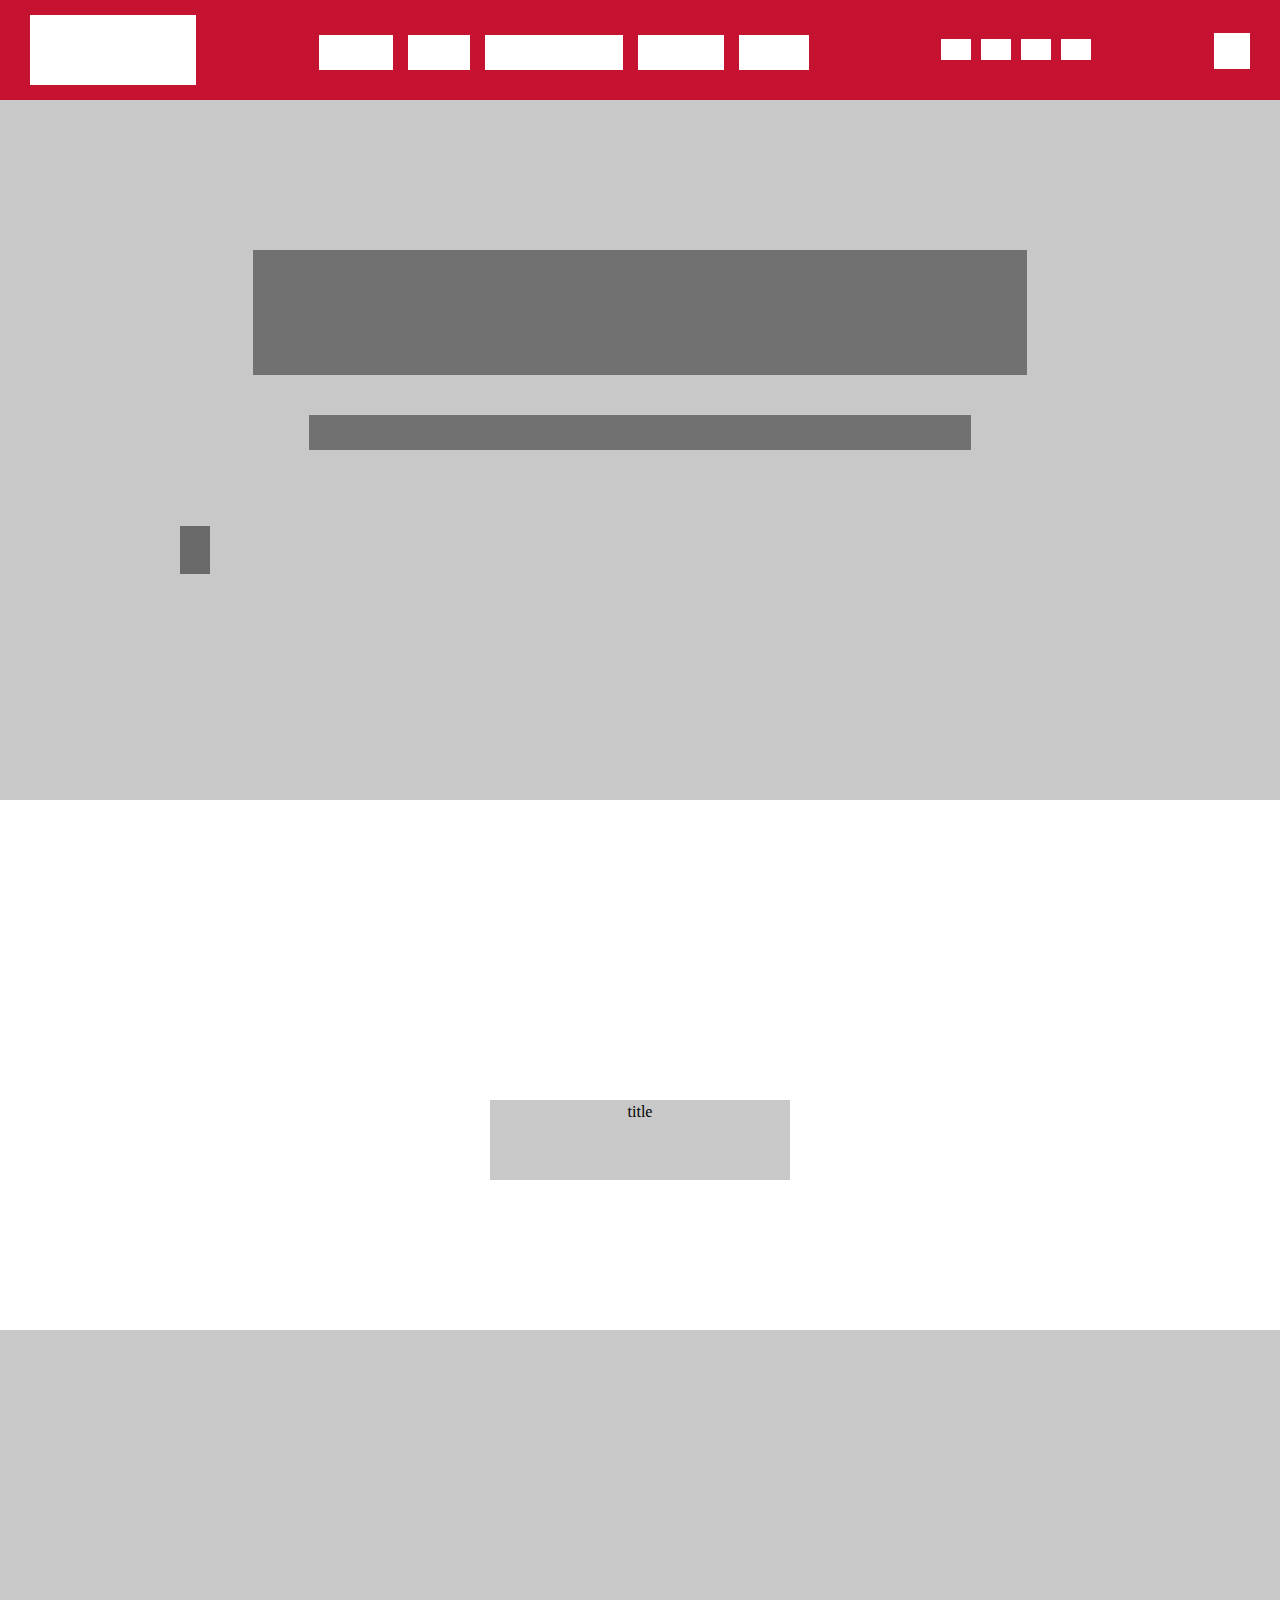
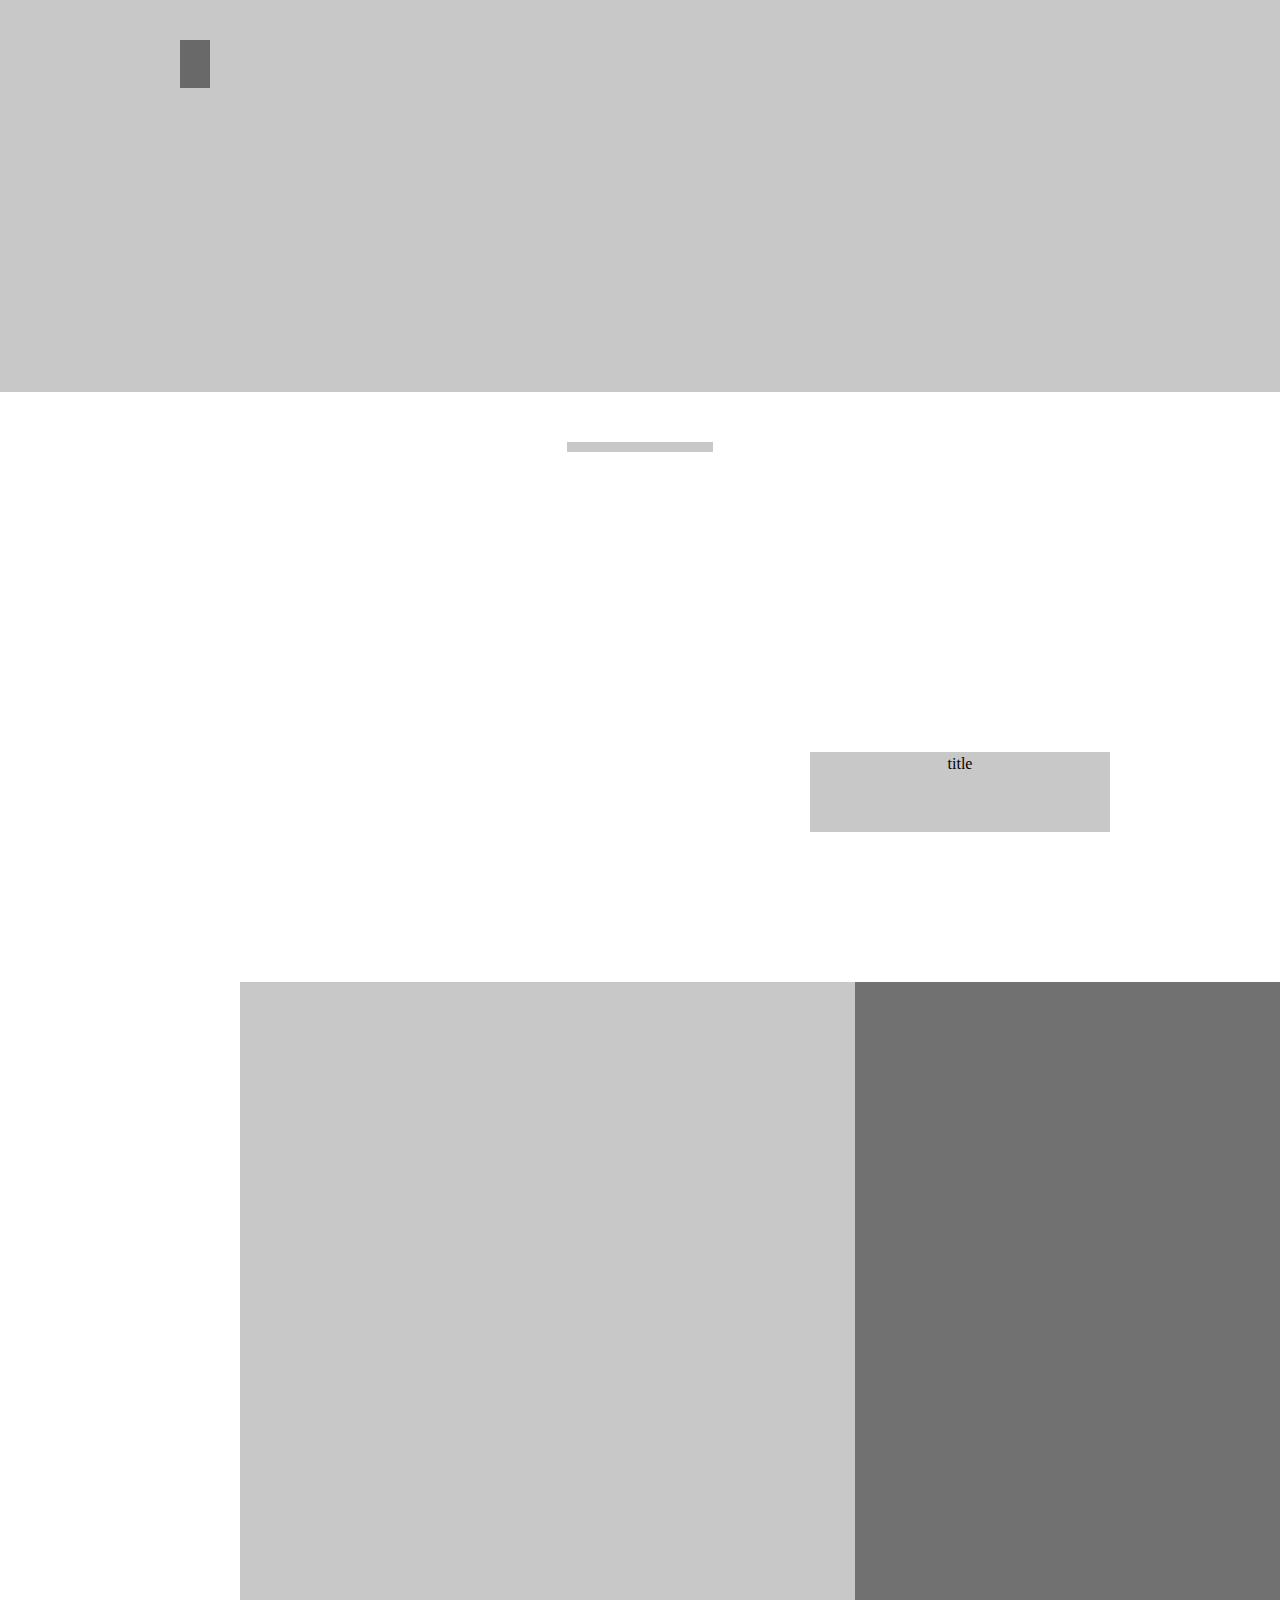
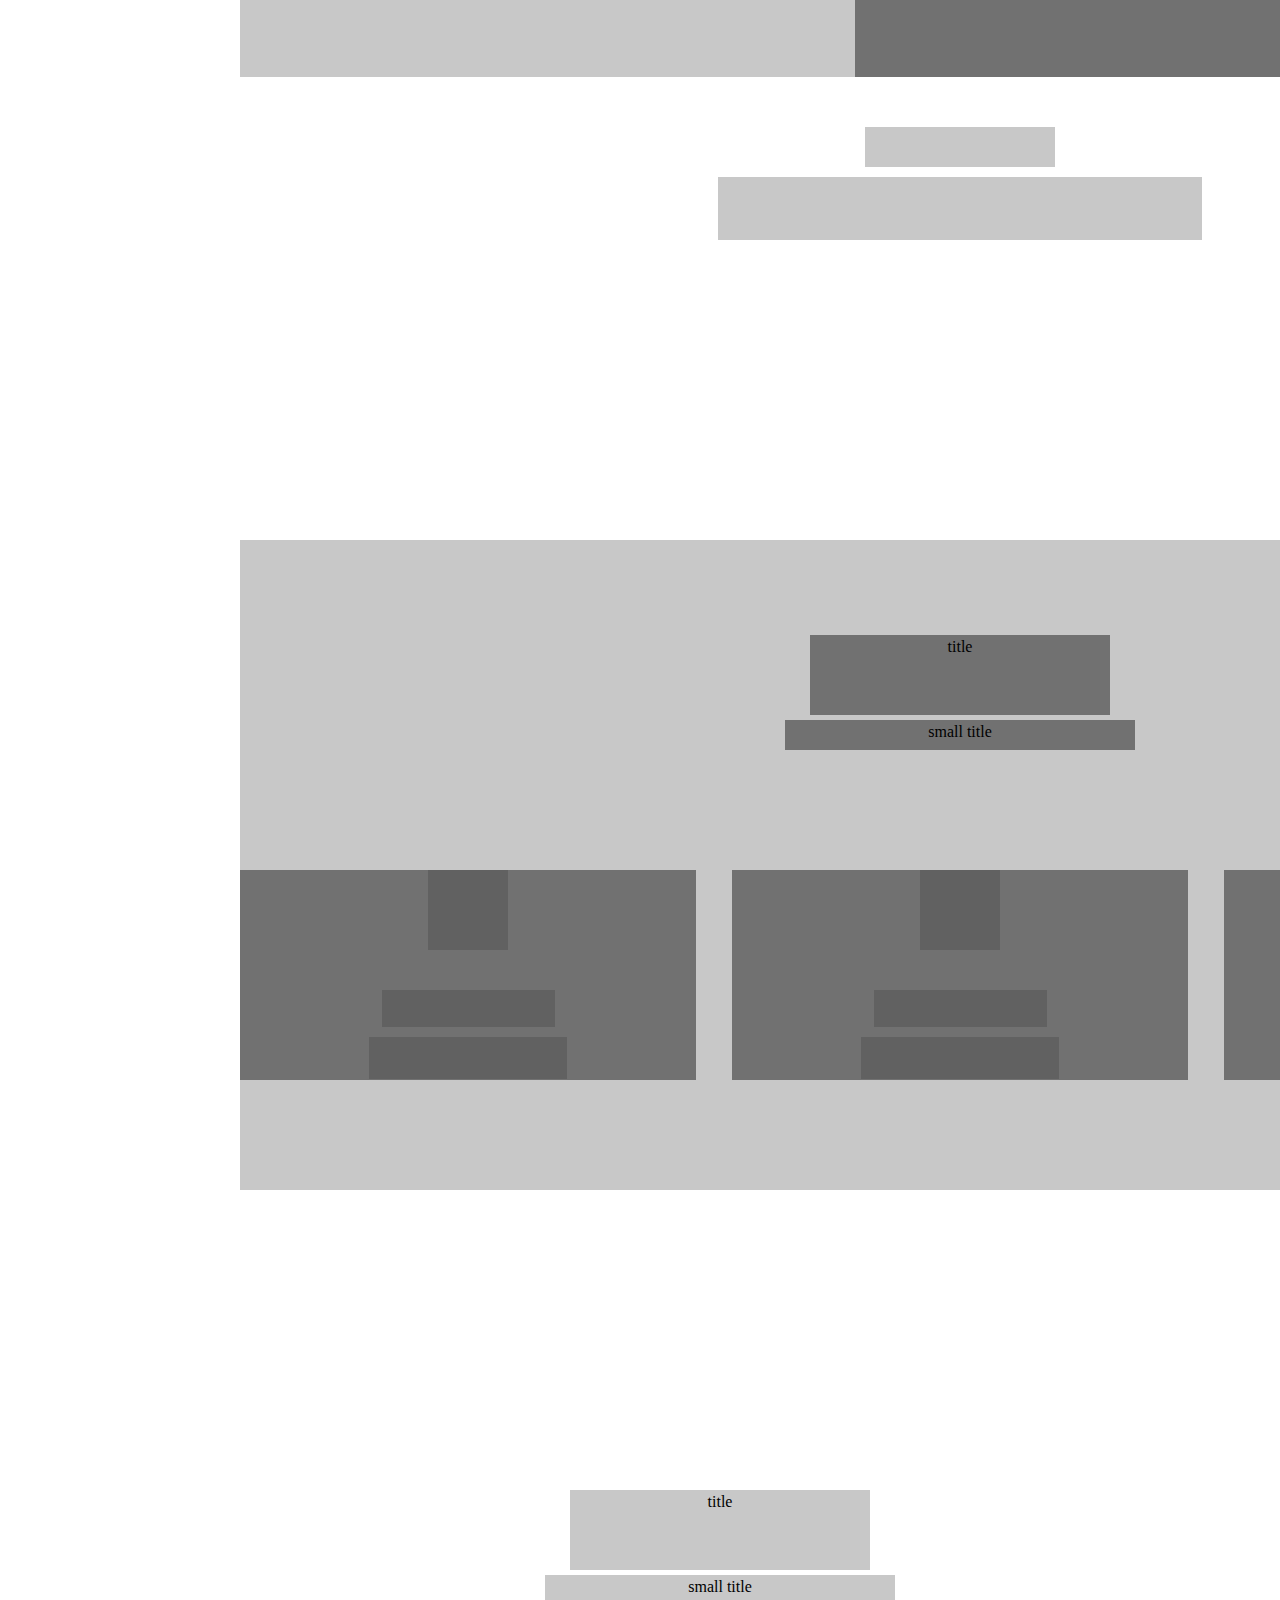
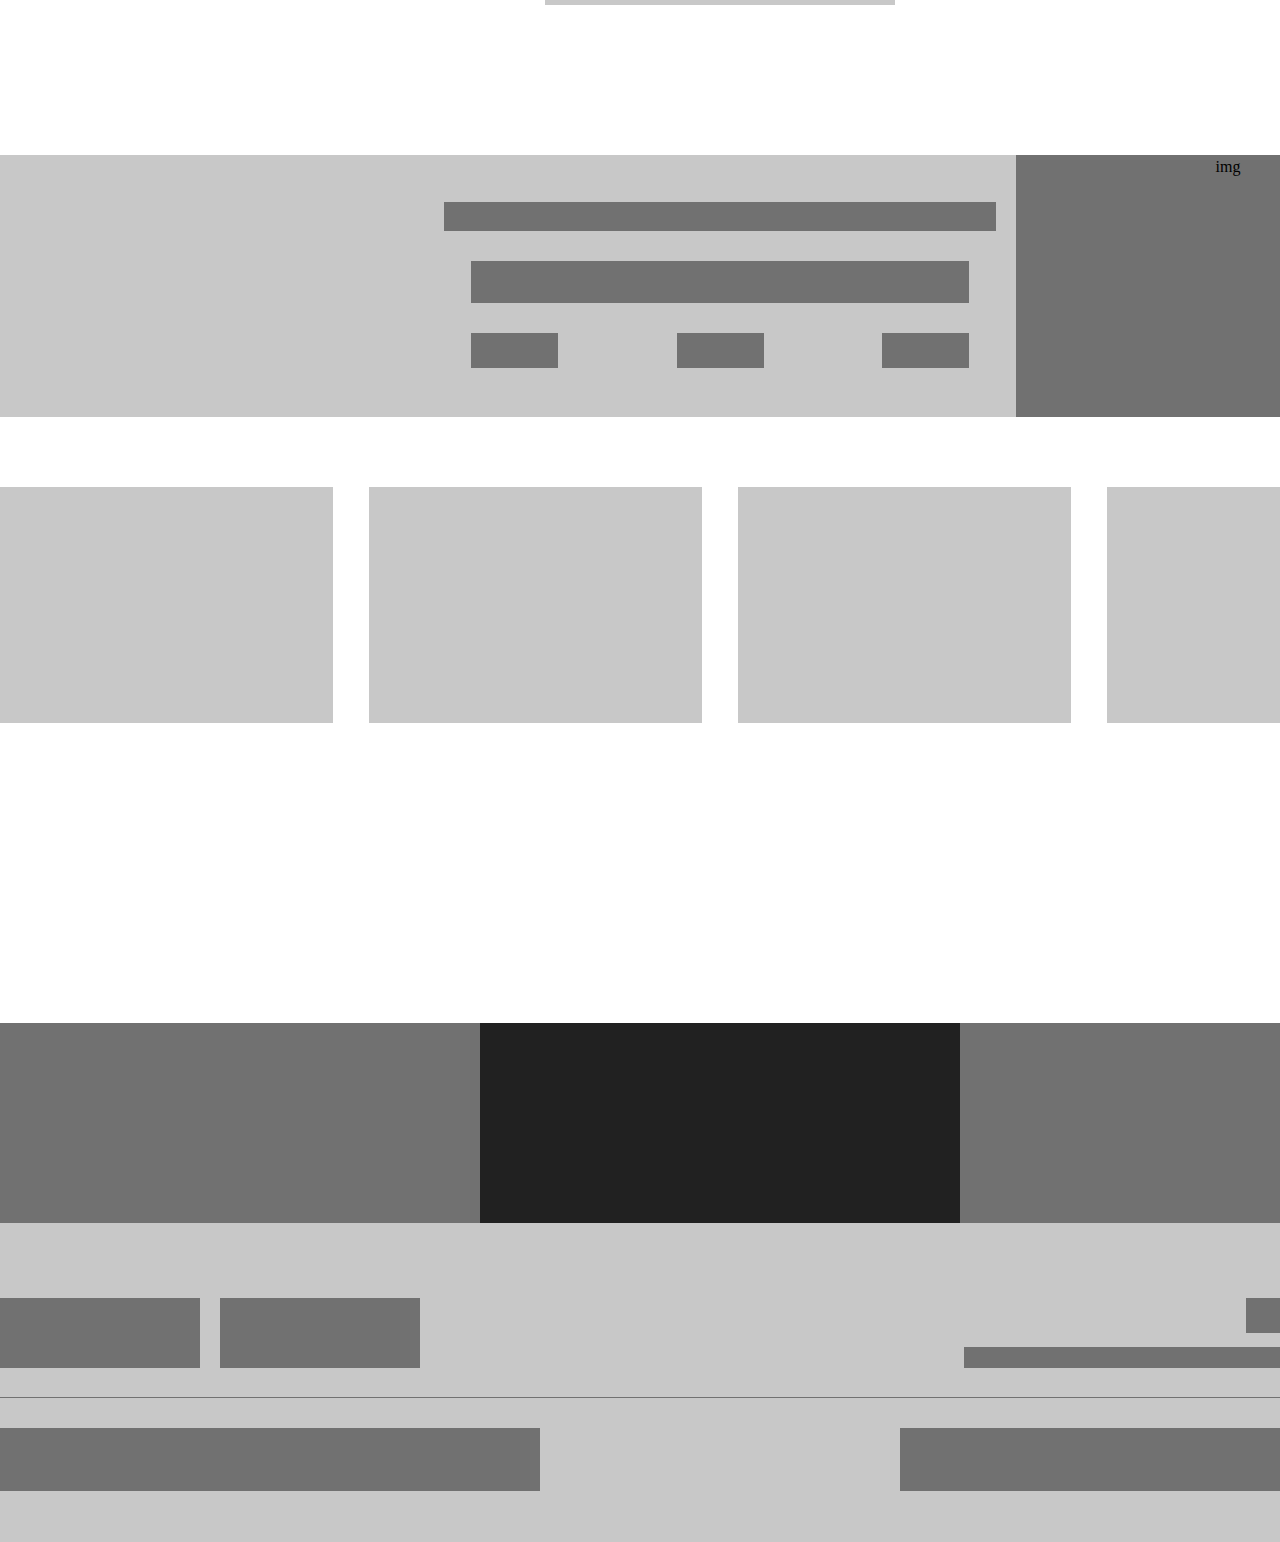
==== index.html @ 3a4cbd06 "initial commit_레이아웃" ====
<!DOCTYPE html>
<html lang="">

<head>
          <meta charset="utf-8">
          <title>Example Title</title>
          <meta name="author" content="Your Name">
          <meta name="description" content="Example description">
          <meta name="viewport" content="width=device-width, initial-scale=1.0">
          <link rel="stylesheet" href="css/reset.css">
          <link rel="stylesheet" href="css/headerfooter.css">
          <link rel="stylesheet" href="css/index.css">
</head>

<body>
          <header>
                    <div class="headerwrap">
                              <div class="btn_nav"></div>

                              <h1></h1>
                              <nav>
                                        <ul>
                                                  <li></li>
                                                  <li></li>
                                                  <li></li>
                                                  <li></li>
                                                  <li></li>
                                        </ul>
                              </nav>
                              <ul class="user">
                                        <li></li>
                                        <li></li>
                                        <li></li>
                                        <li></li>
                              </ul>
                              <div class="lang">
                              </div>


                    </div>
          </header>
          <main>
                    <section class="sec1">
                              <article>
                                        <div class="arrow">
                                                  <div></div>
                                                  <div></div>
                                        </div>
                                        <div class="title"></div>
                                        <div class="stitle"></div>
                              </article>
                    </section>

                    <section class="sec2">
                              <article>
                                        <div class="title">title</div>
                                        <div class="eventimg"></div>
                                        <div class="arrow">
                                                  <div></div>
                                                  <div></div>
                                        </div>
                                        <div class="circlebar"></div>
                              </article>
                    </section>

                    <section class="sec3">
                              <article>
                                        <div class="title">title</div>
                                        <div class="golden">
                                                  <div class="img"></div>
                                                  <div class="text"></div>
                                        </div>
                              </article>
                              <div class="chefnote">
                                        <div></div>
                                        <p></p>
                              </div>
                    </section>

                    <section class="sec4">
                              <article>
                                        <div class="title">title</div>
                                        <div class="stitle">small title</div>
                                        <ul class="membership">
                                                  <li class"">
                                                            <div></div>
                                                            <div></div>
                                                            <div></div>
                                                  </li>
                                                  <li class"">
                                                            <div></div>
                                                            <div></div>
                                                            <div></div>
                                                  </li>
                                                  <li class"">
                                                            <div></div>
                                                            <div></div>
                                                            <div></div>
                                                  </li>
                                        </ul>
                              </article>
                    </section>

                    <section class="sec5">
                              <article>
                                        <div class="title">title</div>
                                        <div class="stitle">small title</div>
                                        <div class="cjone">
                                                  <div class="txt">
                                                            <div></div>
                                                            <div></div>
                                                            <ul class="btn">
                                                                      <li></li>
                                                                      <li></li>
                                                                      <li></li>
                                                            </ul>
                                                  </div>
                                                  <div class="img">img</div>
                                        </div>
                                        <ul class="benefit">
                                                  <li></li>
                                                  <li></li>
                                                  <li></li>
                                                  <li></li>
                                        </ul>
                              </article>
                    </section>
                    <section class="quick">
                              <ul>
                                        <li></li>
                                        <li></li>
                                        <li></li>
                              </ul>
                    </section>
          </main>
          <footer>

                    <section>
                              <article class="footertop">
                                        <div class="logo">
                                                  <div></div>
                                                  <div></div>
                                        </div>
                                        <div>
                                                  <ul class="top">
                                                            <li></li>
                                                            <li></li>
                                                  </ul>
                                                  <ul class="bottom">
                                                            <li></li>
                                                            <li></li>
                                                            <li></li>
                                                            <li></li>
                                                            <li></li>
                                                            <li></li>
                                                  </ul>
                                        </div>
                              </article>
                              <article class="footerbottom">
                                        <p></p>
                                        <p></p>
                              </article>
                    </section>
          </footer>
          <script type="text/javascript" src=""></script>
</body>

</html>
---- css/headerfooter.css ----
header {
          width: 100%;
          height: 100px;
          background-color: #c41230;
          position: fixed;
          top: 0;
          z-index: 9999;
          text-align: center;
          overflow: hidden;
}

.headerwrap {
          width: 1440px;
          display: flex;
          justify-content: space-between;
          position: relative;
          margin: auto;
}

.headerwrap > h1 {
          width: 166px;
          height: 70px;
          margin-top: 15px;
          position: relative;
          background-color: #fff;
}

.headerwrap > nav > ul {
          display: flex;
          position: relative;
}

.headerwrap > nav > ul > li {
          margin-right: 30px;
          height: 35px;
          background-color: #fff;
          margin-top: 35px;
}

.headerwrap > nav > ul > li:nth-child(1) {
          width: 74px;
}

.headerwrap > nav > ul > li:nth-child(2) {
          width: 62px;
}

.headerwrap > nav > ul > li:nth-child(3) {
          width: 138px;
}

.headerwrap > nav > ul > li:nth-child(4) {
          width: 86px;
}

.headerwrap > nav > ul > li:nth-child(5) {
          width: 70px;
          margin-right: 0;
}

.headerwrap > .user {
          display: flex;
          position: relative;
          margin-right: -150px;
}

.headerwrap > .user > li {
          width: 50px;
          height: 21px;
          margin-top: 39px;
          background-color: #fff;
          margin-left: 20px;
}

.headerwrap > .lang {
          width: 36px;
          height: 36px;
          margin-top: 33px;
          position: relative;
          background-color: #fff;
}


.headerwrap > .btn_nav {
          width: 36px;
          height: 36px;
          margin-top: 33px;
          position: relative;
          background-color: #fff;
          display: none;
}



footer {
          width: 100%;
          height: 419px;
          background-color: #c8c8c8;
          position: relative;
          text-align: center;
          box-sizing: border-box;
          padding-top: 175px;
}




footer > section {
          width: 1440px;
          position: relative;
          margin: auto;
}

.footertop {
          position: relative;
          display: flex;
          width: 1440px;
          height: 100px;
          box-sizing: border-box;
          border-bottom: 1px solid #717171;
          justify-content: space-between;

}

.footertop > .logo {
          position: relative;
          display: flex;
}

.footertop > .logo > div {
          width: 200px;
          height: 70px;
          margin-right: 20px;
          background-color: #717171;
}

.footertop > div > .top {
          display: flex;
          justify-content: flex-end;
}

.footertop > div > .top > li {
          width: 87px;
          height: 35px;
          background-color: #717171;
          margin-left: 20px;
}

.footertop > div > .bottom {
          width: 476px;
          height: 21px;
          margin-top: 14px;
          background-color: #717171;
}

.footerbottom {
          position: relative;
          display: flex;
          width: 1440px;
          height: 63px;
          justify-content: space-between;
          margin-top: 30px;
}
.footerbottom>p{
          width: 540px; height: 63px;
          background-color: #717171;
}





.quick{
          width: 1440px;
          height: 200px;
          margin: auto;
}
.quick>ul{
          display: flex;
          position: absolute;
          margin: auto;
          z-index: 888;
}
.quick>ul>li{
          width: 480px;
          height: 200px;
          background-color: #717171;
          
}
.quick>ul>li:nth-child(2){
          background-color: #212121;
}






























@media only screen and (max-width: 1440px) {
   .headerwrap {
          width: 100%;
             padding: 0 30px;
             box-sizing: border-box;
}
          .headerwrap > .user {
          margin-right: 0;
}
.headerwrap > nav > ul > li {
          margin-right: 15px;
}
          .headerwrap > .user > li {
          width: 30px;
          margin-left: 10px;
}
          footer > section {
          width: 100%;

}


@media only screen and (max-width: 950px) {
          .headerwrap > .user {
                    display: none;
          }
          nav{
                    display: none;
          }
          .btn_nav{
                    display: inline-block;
          }
}



@media only screen and (max-width: 400px) {
  
}
---- css/index.css ----
main {
    width: 100%;
    position: relative;
    text-align: center;
    top: 100px;
}

section {
    width: 100%;
    margin: auto;
}

.sec1 {
    width: 100%;
    height: 944px;
    background-color: #c8c8c8;
    position: relative;
    padding-top: 150px;
    box-sizing:border-box;
}

.sec1 > article > .arrow {
    width: 100%;
    padding: 0 10%;
    box-sizing: border-box;
    display: flex;
    position: absolute;
    justify-content: space-between;
    top: 50%;
          transform: translateY(-50%);

}

.sec1 > article > .arrow > div {
    width: 30px;
    height: 48px;
    background-color: dimgrey;

}
.sec1>article>.title{
    margin: auto;
    width: 774px;
    height: 125px;
    background-color: #717171;
    position: relative;
}
.sec1>article>.stitle{
    margin: auto;
    width: 662px;
    height: 35px;
    margin-top: 40px;
    background-color: #717171;
    position: relative;
}
.sec2 {
    margin-top: 300px;
    text-align: center;
    position: relative;

}

.sec2 .title {
    width: 300px;
    height: 80px;
    background-color: #c8c8c8;
    margin: auto;
}

.sec2 .eventimg {
    width: 1440px;
    height: 662px;
    background-color: #c8c8c8;
    margin: auto;
    margin-top: 150px;
}

.sec2 > article > .arrow {
    width: 1920px;
    padding: 0 180px;
    box-sizing: border-box;
    display: flex;
    position: absolute;
    justify-content: space-between;
    top: 540px;

}

.sec2 > article > .arrow > div {
    width: 30px;
    height: 48px;
    background-color: dimgrey;

}

.sec2 .circlebar {
    width: 146px;
    height: 10px;
    background-color: #c8c8c8;
    margin: auto;
    margin-top: 50px;
}
.sec3 {
    margin-top: 300px;
    width: 1920px;
    text-align: center;
    position: relative;
}
.sec3 .title {
    width: 300px;
    height: 80px;
    background-color: #c8c8c8;
    margin: auto;
}

.sec3 .golden {
    display: flex;
    width: 1440px;
    margin: auto;
    margin-top: 150px;
}

.sec3 .golden > .img {
    width: 615px;
    height: 695px;
    background-color: #c8c8c8;
}

.sec3 .golden > .text {
    width: 825px;
    height: 695px;
    background-color: #717171;
}

.sec3 > .chefnote {
    margin: auto;
}

.sec3 > .chefnote > div {
    width: 190px;
    height: 40px;
    background-color: #c8c8c8;
    margin: auto;
    margin-top: 50px;

}

.sec3 > .chefnote > p {
    width: 484px;
    height: 63px;
    background-color: #c8c8c8;
    margin: auto;
    margin-top: 10px;

}

.sec4 {
    margin-top: 300px;
    width: 1920px;
    text-align: center;
    position: relative;
}

.sec4 > article {
    width: 1440px;
    height: 650px;
    background-color: #c8c8c8;
    margin: auto;
    position: relative;
    padding: 95px 0;
    box-sizing: border-box;
    text-align: center;

}

.sec4 > article > .title {
    width: 300px;
    height: 80px;
    background-color: #717171;
    margin: auto;
    position: relative;
}
.sec4 > article>.stitle{
    width: 350px;
    height: 30px;
    margin: auto;
    margin-top: 5px;
    background-color: #717171;
    position: relative;
}

.sec4 > article > .membership {
    width: 1440px;
    margin: auto;
    position: relative;
    display: flex;
    justify-content: space-between;
    margin-top: 120px;
}

.sec4 > article > .membership > li {
    width: 456px;
    height: 210px;
    position: relative;
    background-color: #717171;
    margin: auto;
    text-align: center;    
    margin-left: 36px;
}
.sec4 > article > .membership > li:first-child{
    margin-left: 0;
}

.sec4 > article > .membership >li>div:nth-child(1){
    position: relative;
    width: 80px;
    height: 80px;
    margin: auto;
    background-color: #616161;
}
.sec4 > article > .membership >li>div:nth-child(2){
    margin: auto;
    position: relative;
    width: 173px; height: 37px;
    background-color: #616161;
    margin-top: 40px;
}
.sec4 > article > .membership >li>div:nth-child(3){
    margin: auto;
    width: 198px; height: 42px;
    margin-top: 10px;
    background-color: #616161;
    position: relative;
}
.sec5 {
    margin: auto;
    margin-top: 300px;
    margin-bottom: 300px;
    width: 1440px;
    text-align: center;
    position: relative;
}
.sec5 .title {
    width: 300px;
    height: 80px;
    background-color: #c8c8c8;
    margin: auto;
}
.sec5 > article>.stitle{
    width: 350px;
    height: 30px;
    margin: auto;
    margin-top: 5px;
    background-color: #c8c8c8;
    position: relative;
}
.sec5>article>.cjone{
    position: relative;
    margin: auto;
    display: flex;
    margin-top: 150px;
    width: 1440px;
    height: 262px;
}
.sec5>article>.cjone>.txt{
    width: 1440px;
    height: 262px;
    background-color: #c8c8c8;
    position: relative;
}
.sec5>article>.cjone>.img{
    width: 424px;
    height: 262px;
    position: absolute;
    background-color: #717171;
    right: 0;
}
.sec5>article>.cjone>.txt>div:first-child{
    width: 552px; height: 29px;
    background-color: #717171;
    margin: auto;
    margin-top: 47px;
    position: relative;
}
.sec5>article>.cjone>.txt>div:nth-child(2){
    width: 498px;
    height:42px;
    background-color: #717171;
    margin: auto;
    margin-top: 30px;
    position: relative;
}
.sec5>article>.cjone>.txt>.btn{
    position: relative;
    display: flex;
    justify-content: space-between;
    width: 498px;
    height: 35px;
    margin: auto;
    margin-top: 30px;
}

.sec5>article>.cjone>.txt>.btn>li{
    width: 87px; height: 35px;
    background-color: #717171;
}
.sec5>article>.benefit{
    width: 1440px;
    height: 236px;
    margin: auto;
    position: relative;
   
    margin-top: 70px;
    display: flex;
    justify-content:space-between;
}
.sec5>article>.benefit>li{
    width: 333px;
    height: 236px;
    margin: auto;
    margin-right: 36px;
    position: relative;
     background-color: #c8c8c8;
}
.sec5>article>.benefit>li:last-child{
    margin-right: 0;
}









@media only screen and (max-width: 1440px) {
   .sec1 {
    height: 700px;
}
          .sec1 > article > .arrow {
    width: 1920px;
    padding: 0 180px;
    box-sizing: border-box;
    display: flex;
    position: absolute;
    justify-content: space-between;
    top: 450px;

}

}


@media only screen and (max-width: 780px) {
   .sec1 {
    height: 500px;
}
}



@media only screen and (max-width: 400px) {
  .sec1 {
    height: 337px;
    padding-top: 37px;
}
}
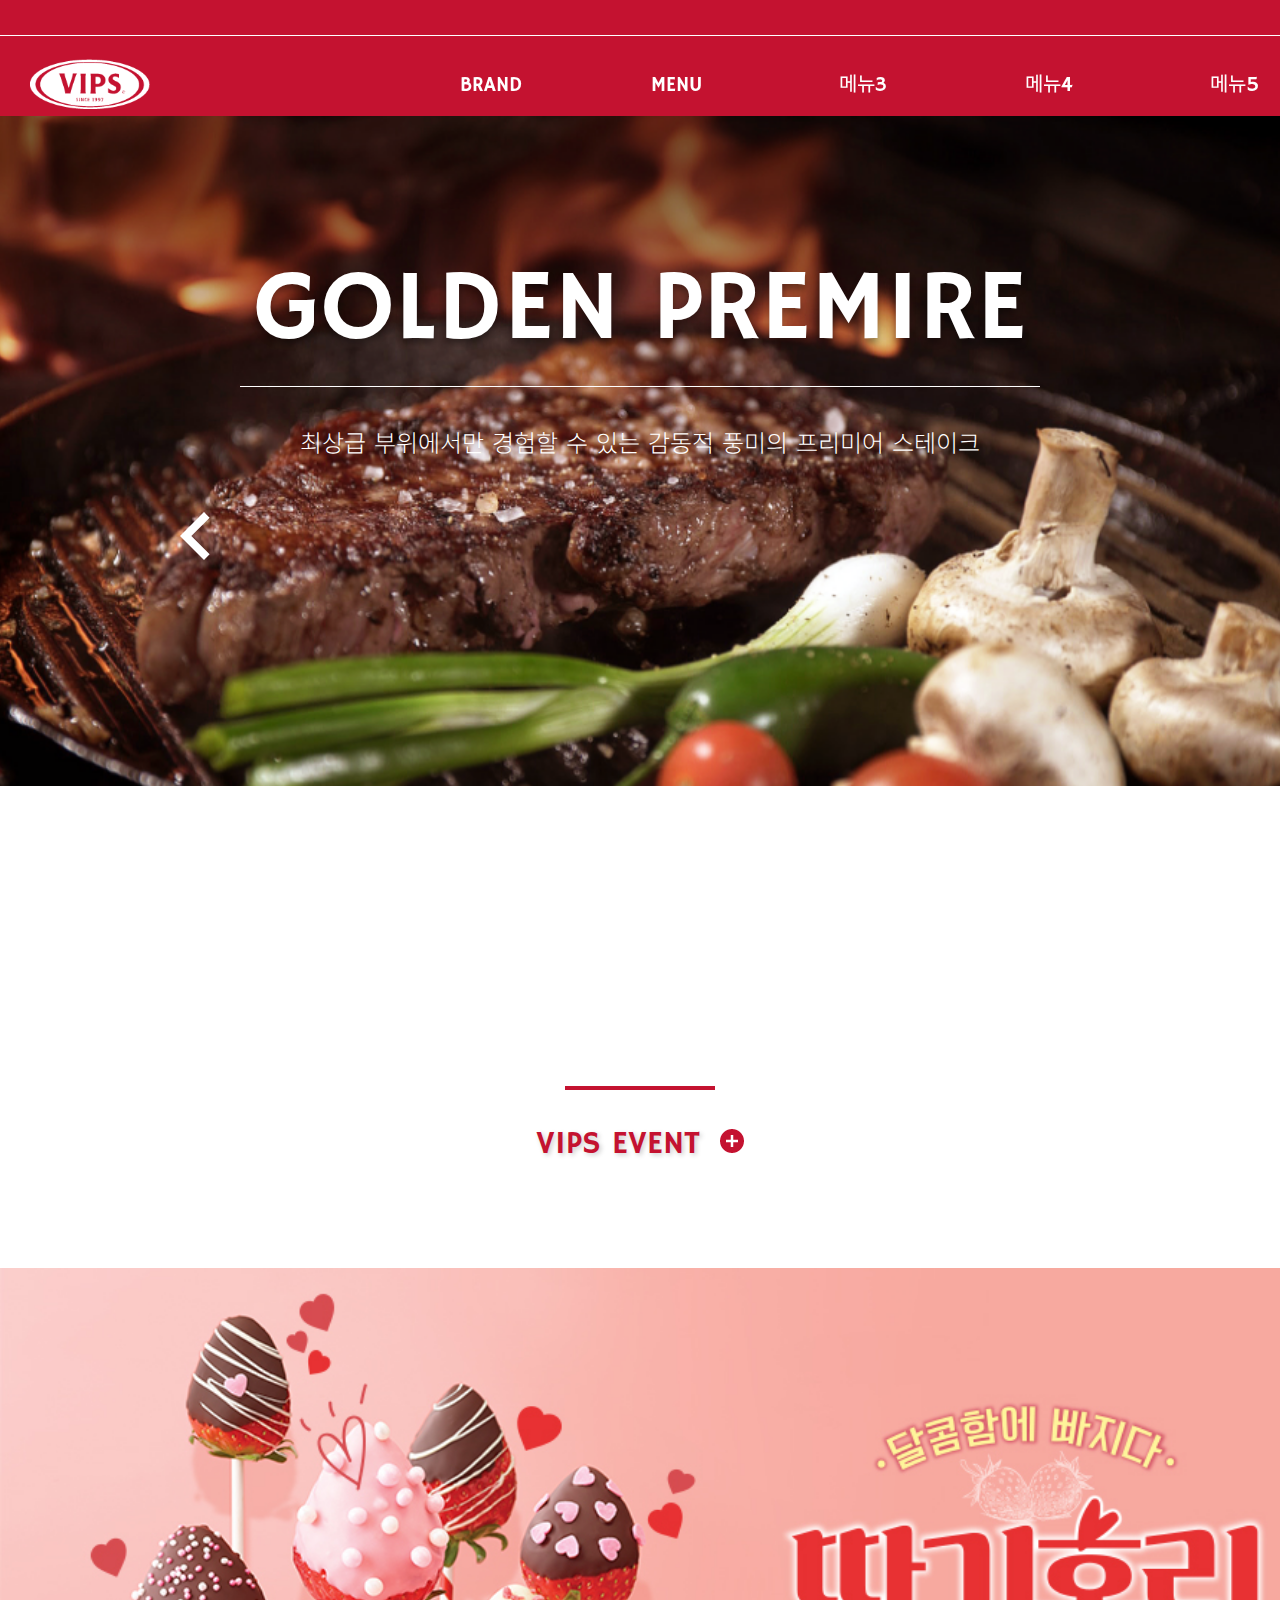
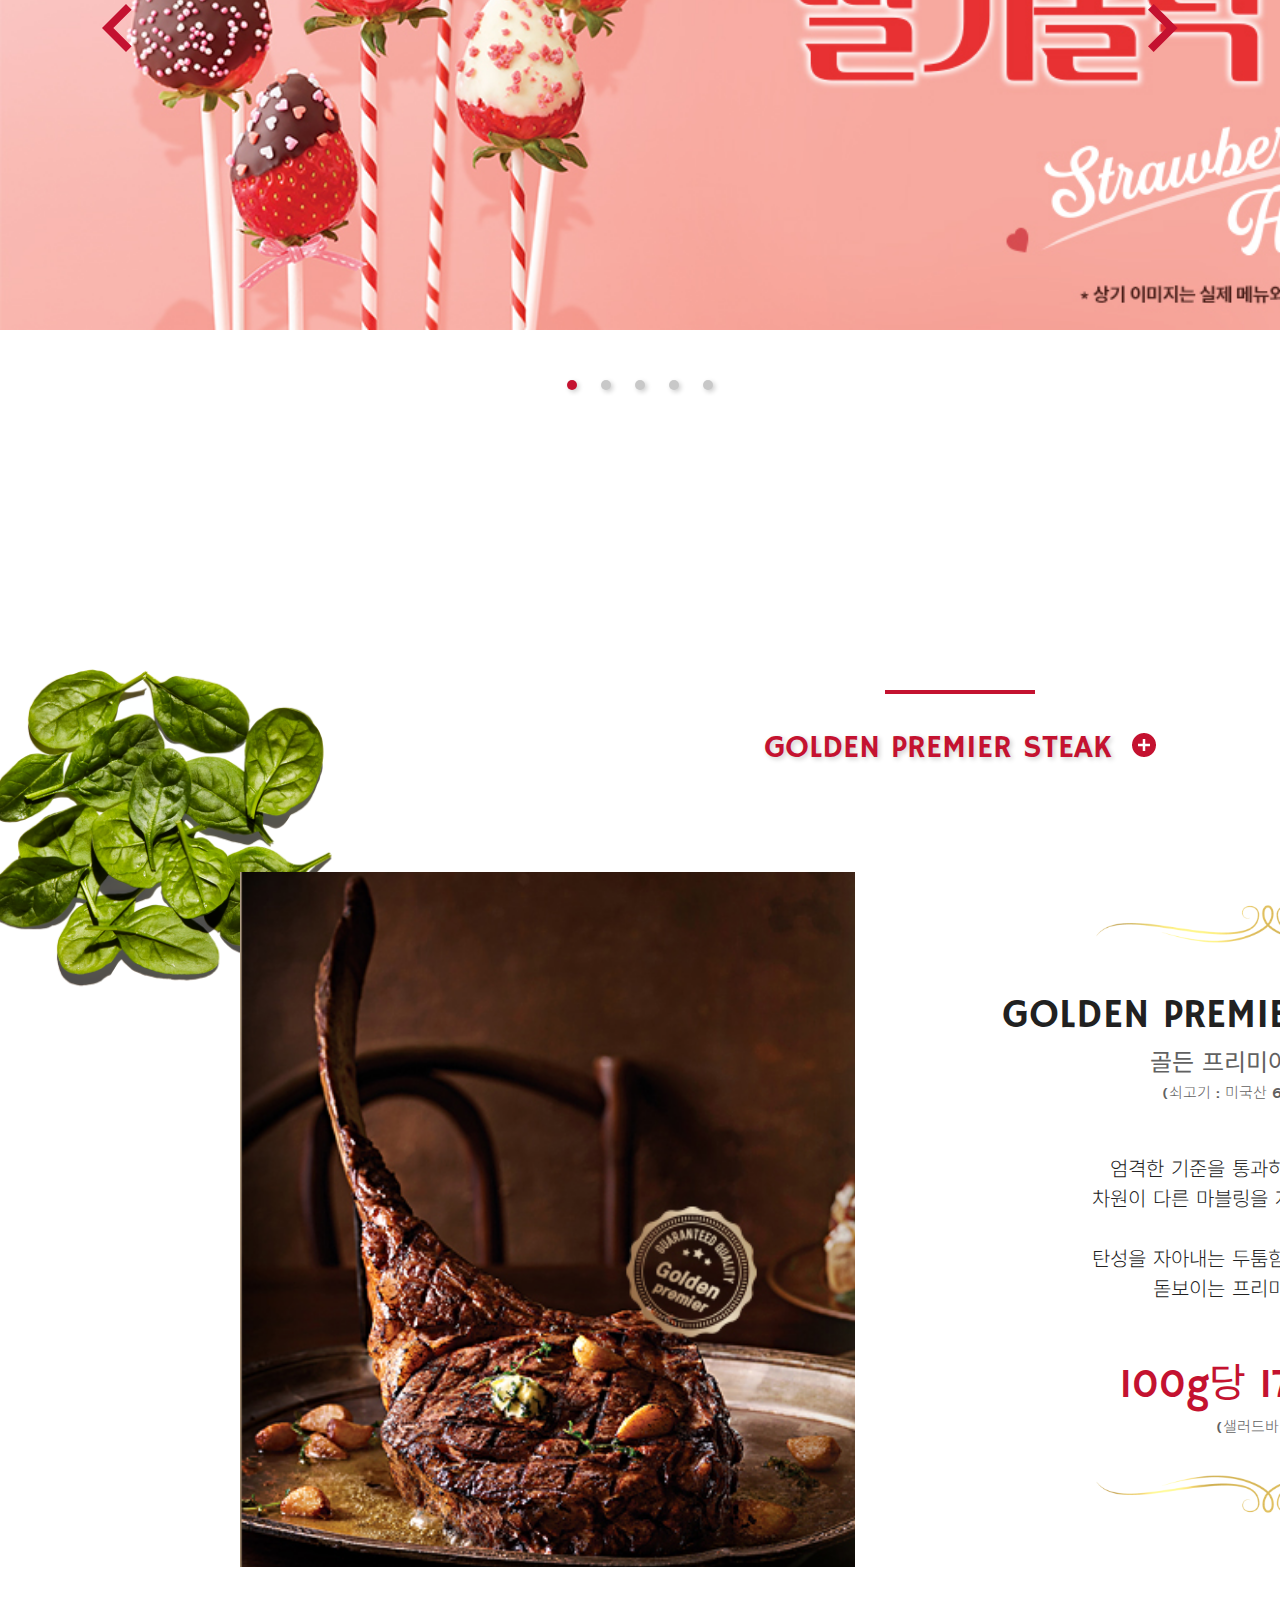
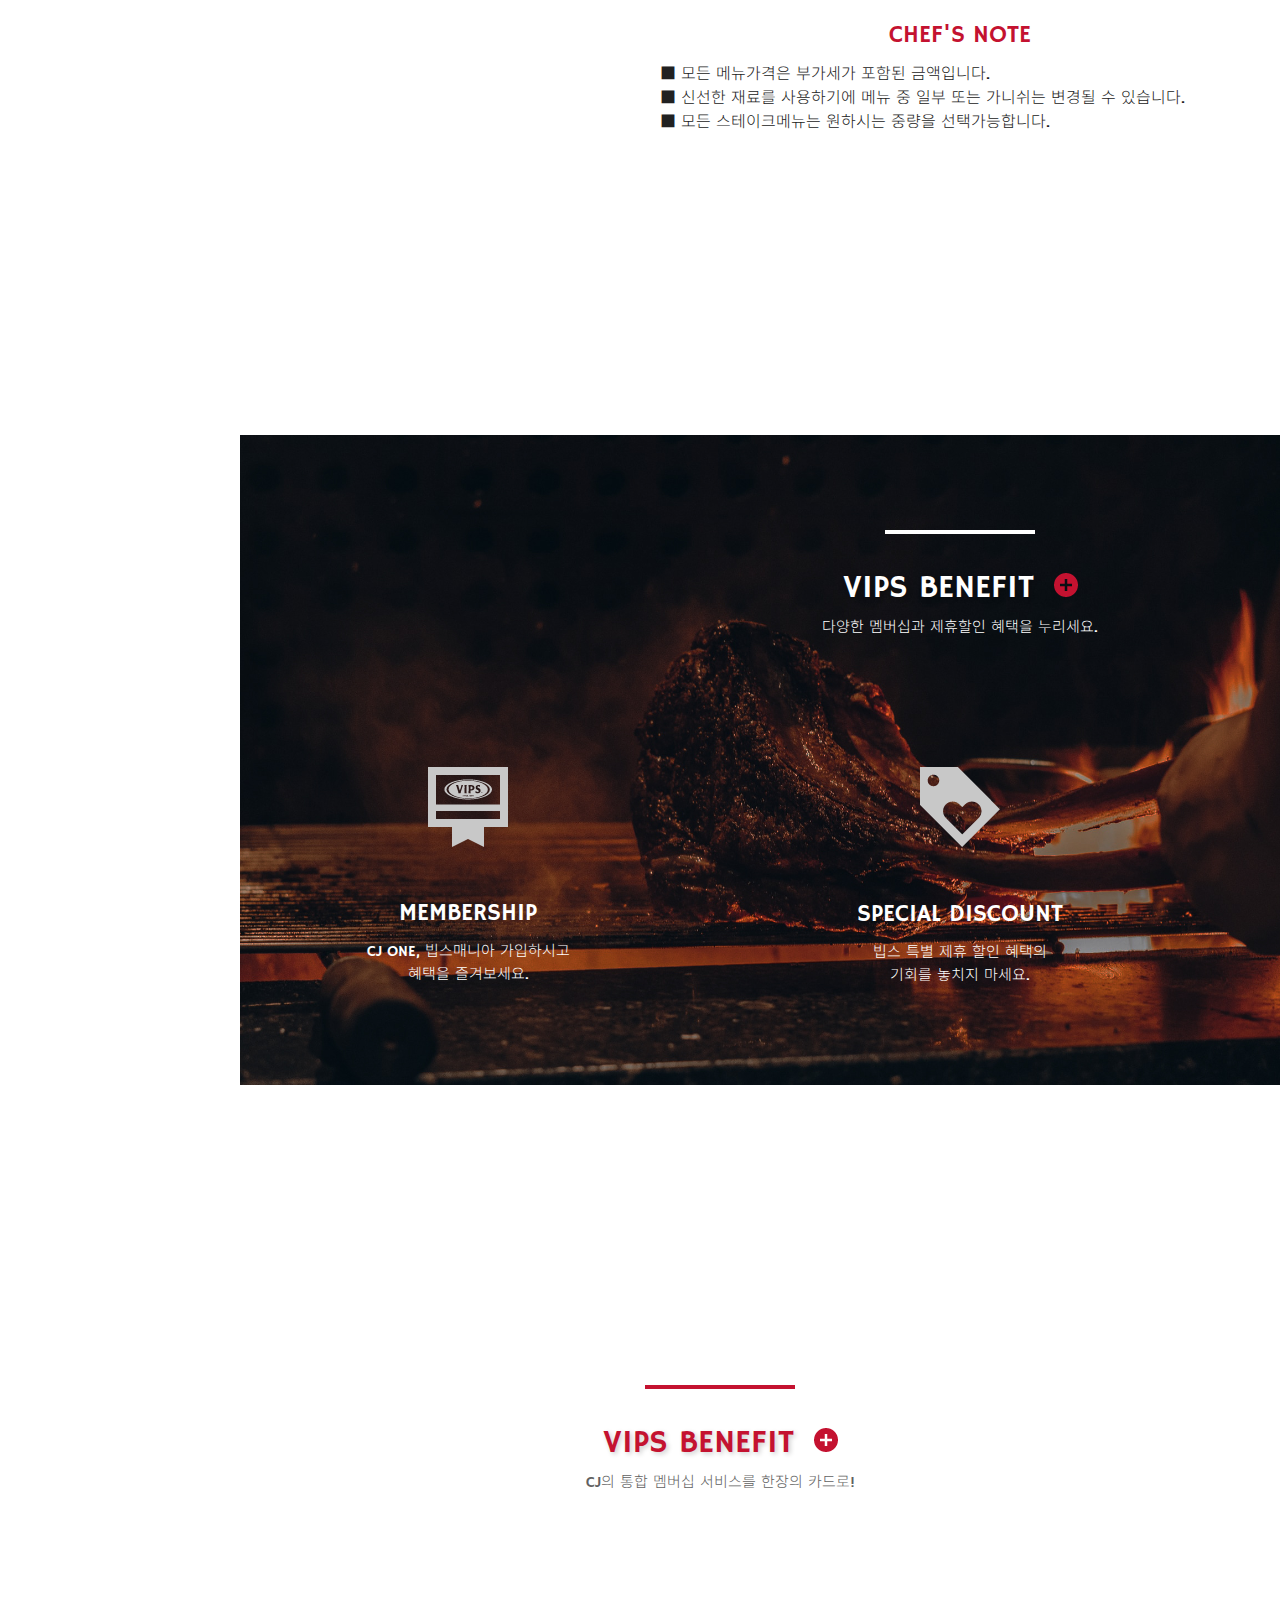
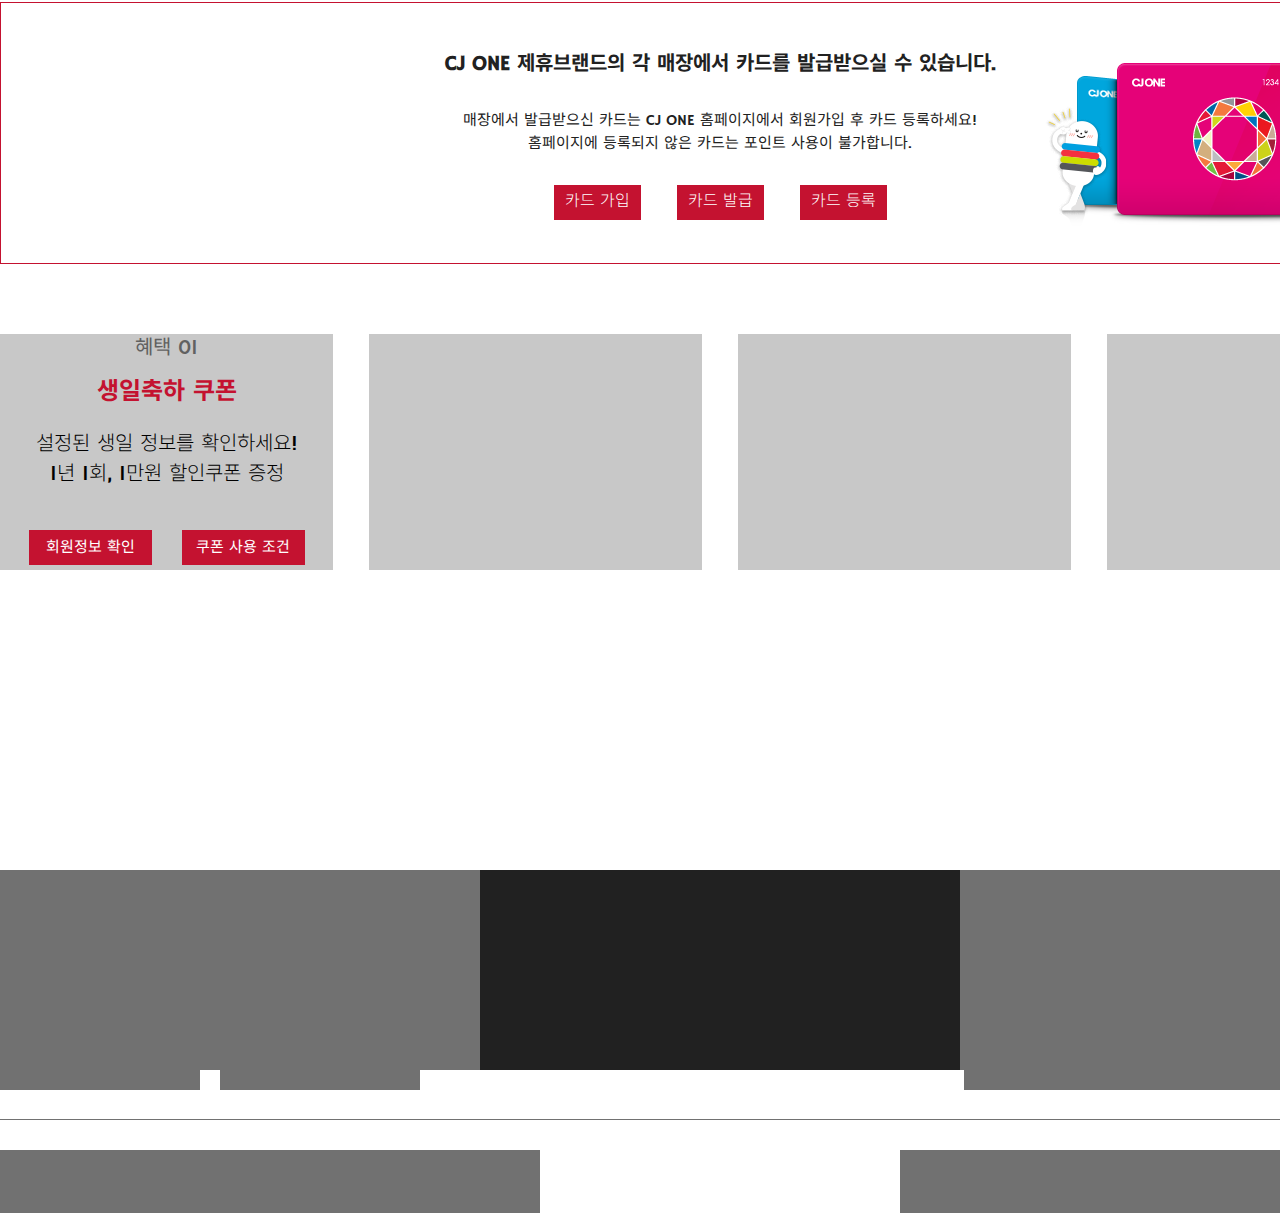
==== commit 901f55ed: "common css추가/ 이미지, 텍스트 등 추가" ====
--- a/index.html
+++ b/index.html
@@ -8,94 +8,223 @@
           <meta name="description" content="Example description">
           <meta name="viewport" content="width=device-width, initial-scale=1.0">
           <link rel="stylesheet" href="css/reset.css">
+          <link rel="stylesheet" href="css/common.css">
           <link rel="stylesheet" href="css/headerfooter.css">
           <link rel="stylesheet" href="css/index.css">
 </head>
 
 <body>
           <header>
-                    <div class="headerwrap">
-                              <div class="btn_nav"></div>
-
-                              <h1></h1>
-                              <nav>
+                    <section class="header_top">
+                              <div class="header_top_wrap">
                                         <ul>
-                                                  <li></li>
-                                                  <li></li>
-                                                  <li></li>
-                                                  <li></li>
-                                                  <li></li>
+                                                  <li><a href="#">로그인</a></li>
+                                                  <li>|</li>
+                                                  <li><a href="#"><img src="img/"></a></li>
                                         </ul>
-                              </nav>
-                              <ul class="user">
-                                        <li></li>
-                                        <li></li>
-                                        <li></li>
-                                        <li></li>
-                              </ul>
-                              <div class="lang">
                               </div>
-
-
-                    </div>
+                    </section>
+                    <section class="header_bottom">
+                              <div class="headerwrap">
+                                        <div class="btn_nav"><a href="#"><img src="img/btn_nav.png"></a></div>
+
+                                        <h1><a href="#"><img src="img/logowhite-02.png"></a></h1>
+                                        <nav class="top_nav">
+                                                  <ul class="depth1">
+                                                            <li>
+                                                                      <a href="#">BRAND</a>
+                                                                      <ul class="depth2">
+                                                                                <li>
+                                                                                          <a href="#">about VIPS</a>
+                                                                                </li>
+                                                                                <li>
+                                                                                          <a href="#">VIPS history</a>
+                                                                                </li>
+                                                                                <li>
+                                                                                          <a href="#">VIPS 이용안내</a>
+                                                                                </li>
+                                                                                <li>
+                                                                                          <a href="#">VIPS news</a>
+                                                                                </li>
+                                                                      </ul>
+                                                            </li>
+                                                            <li>
+                                                                      <a href="#">MENU</a>
+                                                                      <ul class="depth2">
+                                                                                <li>
+                                                                                          <a href="#">STEAK</a>
+                                                                                </li>
+                                                                                <li>
+                                                                                          <a href="#">메뉴2</a>
+                                                                                </li>
+                                                                                <li>
+                                                                                          <a href="#">메뉴3</a>
+                                                                                </li>
+                                                                                <li>
+                                                                                          <a href="#">메뉴4</a>
+                                                                                </li>
+                                                                                <li>
+                                                                                          <a href="#">메뉴5</a>
+                                                                                </li>
+                                                                      </ul>
+                                                            </li>
+                                                            <li>
+                                                                      <a href="#">메뉴3</a>
+                                                                      <ul class="depth2">
+                                                                                <li>
+                                                                                          <a href="#">메뉴1</a>
+                                                                                </li>
+                                                                                <li>
+                                                                                          <a href="#">메뉴2</a>
+                                                                                </li>
+                                                                                <li>
+                                                                                          <a href="#">메뉴3</a>
+                                                                                </li>
+                                                                                <li>
+                                                                                          <a href="#">메뉴4</a>
+                                                                                </li>
+                                                                                <li>
+                                                                                          <a href="#">메뉴5</a>
+                                                                                </li>
+                                                                      </ul>
+                                                            </li>
+                                                            <li>
+                                                                      <a href="#">메뉴4</a>
+                                                                      <ul class="depth2">
+                                                                                <li>
+                                                                                          <a href="#">메뉴1</a>
+                                                                                </li>
+                                                                                <li>
+                                                                                          <a href="#">메뉴2</a>
+                                                                                </li>
+                                                                                <li>
+                                                                                          <a href="#">메뉴3</a>
+                                                                                </li>
+                                                                                <li>
+                                                                                          <a href="#">메뉴4</a>
+                                                                                </li>
+                                                                                <li>
+                                                                                          <a href="#">메뉴5</a>
+                                                                                </li>
+                                                                      </ul>
+                                                            </li>
+                                                            <li>
+                                                                      <a href="#">메뉴5</a>
+                                                                      <ul class="depth2">
+                                                                                <li>
+                                                                                          <a href="#">메뉴1</a>
+                                                                                </li>
+                                                                                <li>
+                                                                                          <a href="#">메뉴2</a>
+                                                                                </li>
+                                                                                <li>
+                                                                                          <a href="#">메뉴3</a>
+                                                                                </li>
+                                                                                <li>
+                                                                                          <a href="#">메뉴4</a>
+                                                                                </li>
+                                                                                <li>
+                                                                                          <a href="#">메뉴5</a>
+                                                                                </li>
+                                                                      </ul>
+                                                            </li>
+                                                  </ul>
+                                        </nav>
+                                        <div class="right">
+                                                  <ul class="user">
+                                                            <li><a href="#">사이트맵</a></li>
+                                                            <li><a href="#">고객센터</a></li>
+                                                            <li><a href="#">로그인</a></li>
+                                                            <li><a href="#">회원가입</a></li>
+                                                  </ul>
+                                                  <div class="lang"><a href="#"><img src="img/lang.png"></a></div>
+                                        </div>
+
+
+                              </div>
+                    </section>
           </header>
           <main>
                     <section class="sec1">
                               <article>
                                         <div class="arrow">
-                                                  <div></div>
-                                                  <div></div>
-                                        </div>
-                                        <div class="title"></div>
-                                        <div class="stitle"></div>
+                                                  <div><a href="#"><img src="img/arrow1.png"></a></div>
+                                                  <div><a href="#"><img src="img/arrow2.png"></a></div>
+                                        </div>
+                                        <div class="title">GOLDEN PREMIRE</div>
+                                        <div class="stitle">최상급 부위에서만 경험할 수 있는 감동적 풍미의 프리미어 스테이크</div>
                               </article>
                     </section>
 
                     <section class="sec2">
                               <article>
-                                        <div class="title">title</div>
-                                        <div class="eventimg"></div>
+                                        <div class="title"><a href="#">VIPS EVENT</a></div>
+                                        <div class="eventimg">
+                                                  <a href="#">
+                                                            <img src="img/main_vi_20210225.jpg">
+                                                  </a>
+                                        </div>
                                         <div class="arrow">
-                                                  <div></div>
-                                                  <div></div>
-                                        </div>
-                                        <div class="circlebar"></div>
+                                                  <div><a href="#"><img src="img/arrowred2.png"></a></div>
+                                                  <div><a href="#"><img src="img/arrowred1.png"></a></div>
+                                        </div>
+                                                  <ul class="circlebar">
+                                                            <li></li>
+                                                            <li></li>
+                                                            <li></li>
+                                                            <li></li>
+                                                            <li></li>
+                                                  </ul>
+                                        
                               </article>
                     </section>
 
                     <section class="sec3">
-                              <article>
-                                        <div class="title">title</div>
+                             <div class="bg1"><img src="img/sec3img.png"></div>
+                             <div class="bg2"><img src="img/sec3img2.png"></div>
+                              <article>
+                                        <div class="title"><a href="#">GOLDEN PREMIER STEAK</a></div>
                                         <div class="golden">
                                                   <div class="img"></div>
-                                                  <div class="text"></div>
+                                                  <div class="text">
+                                                      <div class="goldenline"><img src="img/goldentop.png"></div>
+                                                      <h2 class="black">GOLDEN PREMIER TOMAHAWK</h2>
+                                                      <h3 class="dgrey">골든 프리미어 토마호크</h3>
+                                                      <small class="dgrey">(쇠고기 : 미국산 650 ~ 1,100g)</small>
+                                                      <p class="black">엄격한 기준을 통과하여 인증을 획득한 <br>차원이 다른 마블링을 자랑하는 블랙앵거스<br><br>탄성을 자아내는 두툼함과 압도적인 풍미가<br>돋보이는 프리미어 스테이크</p>
+                                                      <h2 class="red">100g당 17,400원</h2>
+                                                      <small class="dgrey">(샐러드바 별도)</small>
+                                                      <div class="goldenline"><img src="img/goldenbottom.png"></div>
+                                                  </div>
                                         </div>
                               </article>
                               <div class="chefnote">
-                                        <div></div>
-                                        <p></p>
+                                        <h2 class="red">CHEF'S NOTE</h2>
+                                        <p class="black">■     모든 메뉴가격은 부가세가 포함된 금액입니다.<br>
+                                        ■     신선한 재료를 사용하기에 메뉴 중 일부 또는 가니쉬는 변경될 수 있습니다.<br>
+                                        ■     모든 스테이크메뉴는 원하시는 중량을 선택가능합니다.</p>
                               </div>
                     </section>
 
                     <section class="sec4">
                               <article>
-                                        <div class="title">title</div>
-                                        <div class="stitle">small title</div>
+                                        <div class="title"><a class="white" href="#">VIPS BENEFIT</a></div>
+                                        <div class="stitle white">다양한 멤버십과 제휴할인 혜택을 누리세요.</div>
                                         <ul class="membership">
                                                   <li class"">
-                                                            <div></div>
-                                                            <div></div>
-                                                            <div></div>
+                                                            <div><img src="img/sec4icon.png"></div>
+                                                            <div class="white">MEMBERSHIP</div>
+                                                            <div class="white">CJ ONE, 빕스매니아 가입하시고<br>혜택을 즐겨보세요.</div>
                                                   </li>
                                                   <li class"">
-                                                            <div></div>
-                                                            <div></div>
-                                                            <div></div>
+                                                            <div><img src="img/sec4icon2.png"></div>
+                                                            <div class="white">SPECIAL DISCOUNT</div>
+                                                            <div class="white">빕스 특별 제휴 할인 혜택의<br>기회를 놓치지 마세요.</div>
                                                   </li>
                                                   <li class"">
-                                                            <div></div>
-                                                            <div></div>
-                                                            <div></div>
+                                                            <div><img src="img/sec4icon3.png"></div>
+                                                            <div class="white">GIFT CARD</div>
+                                                            <div class="white">소중한 사람에게<br>감사의 마음을 선물하세요</div>
                                                   </li>
                                         </ul>
                               </article>
@@ -103,22 +232,30 @@
 
                     <section class="sec5">
                               <article>
-                                        <div class="title">title</div>
-                                        <div class="stitle">small title</div>
+                                        <div class="title "><a class="red" href="#">VIPS BENEFIT</a></div>
+                                        <div class="stitle dgrey">CJ의 통합 멤버십 서비스를 한장의 카드로!</div>
                                         <div class="cjone">
                                                   <div class="txt">
-                                                            <div></div>
-                                                            <div></div>
+                                                            <div class="black">CJ ONE 제휴브랜드의 각 매장에서 카드를 발급받으실 수 있습니다.</div>
+                                                            <div class="black">매장에서 발급받으신 카드는 CJ ONE 홈페이지에서 회원가입 후 카드 등록하세요!<br>홈페이지에 등록되지 않은 카드는 포인트 사용이 불가합니다.</div>
                                                             <ul class="btn">
-                                                                      <li></li>
-                                                                      <li></li>
-                                                                      <li></li>
+                                                                      <li><a href="#" class="white">카드 가입</a></li>
+                                                                      <li><a href="#" class="white">카드 발급</a></li>
+                                                                      <li><a href="#" class="white">카드 등록</a></li>
                                                             </ul>
                                                   </div>
-                                                  <div class="img">img</div>
+                                                  <div class="img"><img src="img/bg_visual.png"></div>
                                         </div>
                                         <ul class="benefit">
-                                                  <li></li>
+                                                  <li>
+                                                     <h3 class="dgrey">혜택 01</h3> 
+                                                     <h2 class="red">생일축하 쿠폰</h2>
+                                                     <p>설정된 생일 정보를 확인하세요!<br>1년 1회, 1만원 할인쿠폰 증정</p>
+                                                     <div class="btn">
+                                                         <div><a href="#" class="white">회원정보 확인</a></div>
+                                                         <div><a href="#" class="white">쿠폰 사용 조건</a></div>
+                                                     </div>
+                                                  </li>
                                                   <li></li>
                                                   <li></li>
                                                   <li></li>
--- a/css/common.css
+++ b/css/common.css
@@ -0,0 +1,15 @@
+.red{
+    color: #c41230;
+}
+.black{
+    color: #212121;
+}
+.dgrey{
+    color: #616161;
+}
+.lgrey{
+    color: #c8c8c8;
+}
+.white{
+    color: #fff;
+}--- a/css/headerfooter.css
+++ b/css/headerfooter.css
@@ -1,42 +1,188 @@
+* {
+          box-sizing: border-box;
+}
+
+a {
+          display: block;
+}
+
 header {
           width: 100%;
-          height: 100px;
           background-color: #c41230;
+          text-align: center;
+          box-shadow: 0 5px 6px rgba(0, 0, 0, 0.3);
+          position: relative;
+}
+
+.header_top {
+          width: 100%;
+          height: 36px;
+          background-color: #c41230;
+          margin: auto;
+          position: sticky;
+          
+          
+}
+
+.header_top_wrap {
+          width: 1440px;
+          height: 36px;
+          margin: auto;
+          border-bottom: 1px solid #fff;
+
+}
+
+.header_top_wrap > ul {
+          float: right;
+          justify-content: flex-end;
+          display: flex;
+}
+
+.header_top_wrap > ul > li {
+          margin: 0 5px;
+          line-height: 36px;
+          color: #949494;
+          font-size: 13px;
+
+}
+
+.header_top_wrap > ul > li > a {
+          color: #949494;
+}
+
+.icon_count {
+          display: inline-block;
+          width: 15px;
+          height: 15px;
+          border-radius: 50%;
+          background-color: #999;
+          color: #fff;
+          text-align: center;
+          line-height: 15px;
+}
+
+.header_bottom {
           position: fixed;
-          top: 0;
+          width: 1920px;
+          height: 80px;
+          background-color: #c41230;
+          margin: auto;
           z-index: 9999;
+
+}
+
+.headerwrap {
+          width: 1440px;
+          display: flex;
+          justify-content: space-between;
+          position: relative;
+          margin: auto;
+          align-items: center;
+}
+
+.top_nav {
+          width: 600px;
+}
+
+
+.headerwrap > h1 > a > img {
+          width: 120px;
+          height: 50px;
+}
+
+.top_nav .depth1 {
+          display: flex;
+          justify-content: space-between;
+          font-size: 20px;
+}
+
+.top_nav .depth1 > li {
+          display: inline-block;
+          width: 20%;
           text-align: center;
-          overflow: hidden;
-}
-
-.headerwrap {
-          width: 1440px;
-          display: flex;
-          justify-content: space-between;
-          position: relative;
-          margin: auto;
-}
-
-.headerwrap > h1 {
-          width: 166px;
-          height: 70px;
-          margin-top: 15px;
-          position: relative;
-          background-color: #fff;
+          position: relative;
+}
+
+.top_nav .depth1 > li > a:after {
+          display: block;
+          content: '';
+          border-bottom: solid 4px #fff;
+          transform: scaleX(0);
+          transition: transform 250ms ease-in-out;
+}
+
+.top_nav .depth1 > li > a:hover:after {
+          transform: scaleX(1);
+}
+
+.top_nav .depth1 > li > a:after {
+          transform-origin: 0% 50%;
+}
+
+.top_nav .depth1 > li > a {
+          display: block;
+          color: #fff;
+          line-height: 100px;
+}
+
+.top_nav .depth2 {
+          padding: 20px 10px;
+          display: none;
+          position: absolute;
+          width: 100%;
+          left: 50%;
+          transform: translateX(-50%);
+          text-align: left;
+          white-space: nowrap;
+          background-color: rgba(33, 33, 33, 0.7);
+          font-size: 15px;
+          font-weight: 300px;
+          line-height: 40px;
+}
+
+.top_nav .depth2 > li > a {
+          color: #fff;
+}
+
+.top_nav .depth1 li:hover .depth2 {
+          display: block;
+}
+
+
+/****
+.headerwrap > h1 > a > img {
+          width: 120px;
+          height: 50px;
 }
 
 .headerwrap > nav > ul {
           display: flex;
-          position: relative;
-}
-
-.headerwrap > nav > ul > li {
-          margin-right: 30px;
-          height: 35px;
-          background-color: #fff;
-          margin-top: 35px;
-}
-
+          width: 600px;
+          justify-content: space-between;
+          position: relative;
+          background-color: antiquewhite;
+}
+.headerwrap > nav > ul > li>a:hover{
+          border-bottom: 3px solid #fff;
+          box-sizing: border-box;
+}
+.headerwrap > nav > ul > li > a {
+          color: #fff;
+          font-size: 24px;
+          line-height: 100px;
+          background-color: aqua;
+          display: block;
+}
+.headerwrap > nav > ul .depth2{
+          position: absolute;
+          width: 100%;
+          height: 150px;
+          font-size: 20px;
+          background-color:rgba(33,33,33,0.7);
+          
+}
+
+/*********************
 .headerwrap > nav > ul > li:nth-child(1) {
           width: 74px;
 }
@@ -57,42 +203,51 @@
           width: 70px;
           margin-right: 0;
 }
-
-.headerwrap > .user {
-          display: flex;
-          position: relative;
-          margin-right: -150px;
-}
-
-.headerwrap > .user > li {
-          width: 50px;
-          height: 21px;
-          margin-top: 39px;
-          background-color: #fff;
-          margin-left: 20px;
-}
-
-.headerwrap > .lang {
+***************************/
+
+.headerwrap > .right {
+          width: 300px;
+          align-items: center;
+          display: flex;
+          justify-content: space-between;
+}
+
+.headerwrap > .right > .user {
+          width: 250px;
+          display: flex;
+          justify-content: space-between;
+          position: relative;
+          white-space: nowrap;
+          line-height: 100px;
+}
+
+.headerwrap > .right > .user > li > a {
+          color: #fff;
+          font-weight: 300;
+          display: block;
+
+}
+
+.headerwrap > .right > .lang > a {
           width: 36px;
           height: 36px;
-          margin-top: 33px;
-          position: relative;
-          background-color: #fff;
+          position: relative;
+          display: block;
 }
 
 
 .headerwrap > .btn_nav {
-          width: 36px;
-          height: 36px;
-          margin-top: 33px;
-          position: relative;
-          background-color: #fff;
+          width: 24px;
+          position: relative;
           display: none;
-}
-
-
-
-footer {
+          margin-top: 5px;
+}
+
+.headerwrap > .btn_nav > a {
+          width: 24px;
+}
+
+***/ footer {
           width: 100%;
           height: 419px;
           background-color: #c8c8c8;
@@ -161,8 +316,10 @@
           justify-content: space-between;
           margin-top: 30px;
 }
-.footerbottom>p{
-          width: 540px; height: 63px;
+
+.footerbottom > p {
+          width: 540px;
+          height: 63px;
           background-color: #717171;
 }
 
@@ -170,24 +327,27 @@
 
 
 
-.quick{
+.quick {
           width: 1440px;
           height: 200px;
           margin: auto;
 }
-.quick>ul{
+
+.quick > ul {
           display: flex;
           position: absolute;
           margin: auto;
           z-index: 888;
 }
-.quick>ul>li{
+
+.quick > ul > li {
           width: 480px;
           height: 200px;
           background-color: #717171;
-          
-}
-.quick>ul>li:nth-child(2){
+
+}
+
+.quick > ul > li:nth-child(2) {
           background-color: #212121;
 }
 
@@ -221,41 +381,69 @@
 
 
 @media only screen and (max-width: 1440px) {
-   .headerwrap {
-          width: 100%;
-             padding: 0 30px;
-             box-sizing: border-box;
-}
-          .headerwrap > .user {
-          margin-right: 0;
-}
-.headerwrap > nav > ul > li {
-          margin-right: 15px;
-}
-          .headerwrap > .user > li {
-          width: 30px;
-          margin-left: 10px;
-}
+          .headerwrap {
+                    width: 100%;
+                    padding: 0 30px;
+          }
+
+          .top_nav {
+                    width: 50%;
+          }
+
+          .headerwrap > nav > ul > li {
+                    margin-right: 15px;
+          }
+
+
           footer > section {
-          width: 100%;
-
-}
-
-
-@media only screen and (max-width: 950px) {
-          .headerwrap > .user {
-                    display: none;
+                    width: 100%;
+
           }
-          nav{
-                    display: none;
+
+
+          @media only screen and (max-width: 950px) {
+                    header {
+                              height: 50px;
+                    }
+
+                    .headerwrap > h1 > a {
+                              margin-top: 5px;
+                    }
+
+                    .headerwrap > h1 > a > img {
+                              width: auto;
+                              height: 40px;
+                    }
+
+                    .top_nav {
+                              display: none;
+                    }
+
+                    .headerwrap > .right > .user {
+                              display: none;
+                    }
+
+                    .headerwrap > .right {
+                              width: auto;
+                    }
+
+                    .headerwrap > .btn_nav {
+                              display: block;
+                              width: 24px;
+                              height: 24px;
+                    }
+
+                    .headerwrap > .right > .lang > a {
+                              width: 24px;
+                              height: 24px;
+                    }
+
+                    .headerwrap > .right > .lang > a > img {
+                              width: 24px;
+                              height: 24px;
+                    }
           }
-          .btn_nav{
-                    display: inline-block;
-          }
-}
-
-
-
-@media only screen and (max-width: 400px) {
-  
-}
+
+
+
+          @media only screen and (max-width: 400px) {}
--- a/css/index.css
+++ b/css/index.css
@@ -1,57 +1,69 @@
+* {
+    box-sizing: border-box;
+}
+
 main {
     width: 100%;
     position: relative;
     text-align: center;
-    top: 100px;
 }
 
 section {
     width: 100%;
     margin: auto;
+    text-align: center;
 }
 
 .sec1 {
     width: 100%;
     height: 944px;
-    background-color: #c8c8c8;
+    background-image: url(../img/sec1bg.png);
+    background-repeat: no-repeat;
+    background-position: top;
+    background-size: cover;
     position: relative;
     padding-top: 150px;
-    box-sizing:border-box;
+    box-sizing: border-box;
 }
 
 .sec1 > article > .arrow {
     width: 100%;
-    padding: 0 10%;
+    padding: 0 8%;
     box-sizing: border-box;
     display: flex;
     position: absolute;
     justify-content: space-between;
     top: 50%;
-          transform: translateY(-50%);
+    transform: translateY(-50%);
 
 }
 
 .sec1 > article > .arrow > div {
     width: 30px;
     height: 48px;
-    background-color: dimgrey;
-
-}
-.sec1>article>.title{
-    margin: auto;
-    width: 774px;
-    height: 125px;
-    background-color: #717171;
-    position: relative;
-}
-.sec1>article>.stitle{
-    margin: auto;
-    width: 662px;
-    height: 35px;
+
+}
+
+.sec1 > article > .title {
+    margin: auto;
+    width: 800px;
+    font-size: 100px;
+    position: relative;
+    color: #fff;
+    border-bottom: 1px solid #fff;
+    text-shadow: 0 5px 6px rgba(0, 0, 0, 0.3);
+}
+
+.sec1 > article > .stitle {
+    margin: auto;
     margin-top: 40px;
-    background-color: #717171;
-    position: relative;
-}
+    position: relative;
+    text-shadow: 0 5px 6px rgba(0, 0, 0, 0.3);
+    font-size: 24px;
+    color: #fff;
+    font-weight: 300;
+}
+
 .sec2 {
     margin-top: 300px;
     text-align: center;
@@ -59,97 +71,206 @@
 
 }
 
-.sec2 .title {
-    width: 300px;
-    height: 80px;
-    background-color: #c8c8c8;
-    margin: auto;
-}
-
-.sec2 .eventimg {
+.sec2 .title > a {
+    display: inline-block;
+    margin: auto;
+    font-size: 32px;
+    color: #c41230;
+    text-shadow: 2px 2px 5px rgba(0, 0, 0, 0.2);
+}
+
+.sec2 .title:before {
+    content: '';
+    width: 150px;
+    border-bottom: solid 4px #c41230;
+    display: block;
+    margin: auto;
+    margin-bottom: 30px;
+}
+
+.sec2 .title:after {
+    content: '';
+    display: inline-block;
+    width: 24px;
+    height: 24px;
+    background-image: url(../img/btnplus.png);
+    margin-left: 20px;
+}
+
+.sec2 .eventimg > a {
     width: 1440px;
     height: 662px;
     background-color: #c8c8c8;
     margin: auto;
-    margin-top: 150px;
+    margin-top: 100px;
+    display: block;
+}
+
+.sec2 .eventimg > a > img {
+    width: 1440px;
+    height: 662px;
 }
 
 .sec2 > article > .arrow {
-    width: 1920px;
-    padding: 0 180px;
+    width: 100%;
+    padding: 0 8%;
     box-sizing: border-box;
     display: flex;
     position: absolute;
     justify-content: space-between;
-    top: 540px;
+    top: 60%;
+    transform: translateY(-50%);
 
 }
 
 .sec2 > article > .arrow > div {
     width: 30px;
     height: 48px;
-    background-color: dimgrey;
 
 }
 
 .sec2 .circlebar {
     width: 146px;
     height: 10px;
+    margin: auto;
+    margin-top: 50px;
+    display: flex;
+    justify-content: space-between;
+}
+
+.sec2 .circlebar > li {
+    width: 10px;
+    height: 10px;
+    border-radius: 50%;
     background-color: #c8c8c8;
-    margin: auto;
-    margin-top: 50px;
-}
+    box-shadow: 2px 2px 5px rgba(0, 0, 0, 0.2);
+}
+
+.sec2 .circlebar > li:first-child {
+    background-color: #c41230;
+}
+
 .sec3 {
     margin-top: 300px;
     width: 1920px;
     text-align: center;
     position: relative;
 }
-.sec3 .title {
-    width: 300px;
-    height: 80px;
-    background-color: #c8c8c8;
-    margin: auto;
+.sec3>.bg1{
+    position: absolute;
+    z-index: -99;
+    top: -250px;
+    left: -150px;
+}
+.sec3>.bg2{
+    position: absolute;
+    z-index: -99;
+    bottom: -10px;
+    right: -100px;
+    
+}
+.sec3>.bg1>img{
+    width: 700px;
+    height: 700px;
+}
+.sec3>.bg2>img{
+    width: 400px;
+}
+.sec3 .title > a {
+    display: inline-block;
+    margin: auto;
+    font-size: 32px;
+    color: #c41230;
+    text-shadow: 2px 2px 5px rgba(0, 0, 0, 0.2);
+}
+
+.sec3 .title:before {
+    content: '';
+    width: 150px;
+    border-bottom: solid 4px #c41230;
+    display: block;
+    margin: auto;
+    margin-bottom: 30px;
+}
+
+.sec3 .title:after {
+    content: '';
+    display: inline-block;
+    width: 24px;
+    height: 24px;
+    background-image: url(../img/btnplus.png);
+    margin-left: 20px;
 }
 
 .sec3 .golden {
-    display: flex;
-    width: 1440px;
-    margin: auto;
-    margin-top: 150px;
+    width: 1440px;
+    height: 695px;
+    margin: auto;
+    margin-top: 100px;
+    display: flex;
+    
 }
 
 .sec3 .golden > .img {
     width: 615px;
     height: 695px;
     background-color: #c8c8c8;
+    background-image: url(../img/menu_2020113015117737.jpg);
+    background-size: 1254px;
+    background-position: 0px -60px;
 }
 
 .sec3 .golden > .text {
     width: 825px;
     height: 695px;
-    background-color: #717171;
-}
-
+    text-align: center;
+    align-items: center;
+
+}
+.sec3 .golden > .text > .goldenline{
+    width: 350px;
+    margin: 0 auto;
+    margin-top: 30px;
+}
+.sec3 .golden > .text > .goldenline >img{
+    width: 350px;
+}
+.sec3 .golden > .text>h2{
+    font-size: 40px;
+    margin-top: 30px;
+}
+.sec3 .golden > .text>h3{
+    font-size: 24px;
+    font-weight: 400;
+}
+.sec3 .golden > .text>small{
+    font-size: 15px;
+    font-weight: 300;
+}
+.sec3 .golden > .text>p{
+    font-size: 20px;
+    margin: 50px 0;
+    font-weight: 300;
+}
 .sec3 > .chefnote {
     margin: auto;
-}
-
-.sec3 > .chefnote > div {
-    width: 190px;
-    height: 40px;
-    background-color: #c8c8c8;
+    text-align: center;
+    width: 600px;
+}
+
+.sec3 > .chefnote >h2 {
     margin: auto;
     margin-top: 50px;
+    font-size: 24px;
 
 }
 
 .sec3 > .chefnote > p {
-    width: 484px;
-    height: 63px;
-    background-color: #c8c8c8;
+    width: auto;
     margin: auto;
     margin-top: 10px;
+    font-weight: 300;
+    text-align: left;
 
 }
 
@@ -163,29 +284,49 @@
 .sec4 > article {
     width: 1440px;
     height: 650px;
-    background-color: #c8c8c8;
     margin: auto;
     position: relative;
     padding: 95px 0;
     box-sizing: border-box;
     text-align: center;
-
-}
-
-.sec4 > article > .title {
-    width: 300px;
-    height: 80px;
-    background-color: #717171;
-    margin: auto;
-    position: relative;
-}
-.sec4 > article>.stitle{
+    background-image: url(../img/sec4bg.jpg);
+    background-size: contain;
+
+}
+
+.sec4 .title > a {
+    display: inline-block;
+    margin: auto;
+    font-size: 32px;
+    text-shadow: 2px 2px 5px rgba(0, 0, 0, 0.2);
+}
+
+.sec4 .title:before {
+    content: '';
+    width: 150px;
+    border-bottom: solid 4px #fff;
+    display: block;
+    margin: auto;
+    margin-bottom: 30px;
+}
+
+.sec4 .title:after {
+    content: '';
+    display: inline-block;
+    width: 24px;
+    height: 24px;
+    background-image: url(../img/btnplus.png);
+    margin-left: 20px;
+}
+
+.sec4 > article > .stitle {
     width: 350px;
     height: 30px;
     margin: auto;
     margin-top: 5px;
-    background-color: #717171;
-    position: relative;
+    position: relative;
+    font-size: 15px;
+    font-weight: 300;
 }
 
 .sec4 > article > .membership {
@@ -201,36 +342,36 @@
     width: 456px;
     height: 210px;
     position: relative;
-    background-color: #717171;
-    margin: auto;
-    text-align: center;    
+    margin: auto;
+    text-align: center;
     margin-left: 36px;
 }
-.sec4 > article > .membership > li:first-child{
+
+.sec4 > article > .membership > li:first-child {
     margin-left: 0;
 }
 
-.sec4 > article > .membership >li>div:nth-child(1){
-    position: relative;
-    width: 80px;
-    height: 80px;
-    margin: auto;
-    background-color: #616161;
-}
-.sec4 > article > .membership >li>div:nth-child(2){
-    margin: auto;
-    position: relative;
-    width: 173px; height: 37px;
-    background-color: #616161;
+.sec4 > article > .membership > li > div:nth-child(1) {
+    position: relative;
+    margin: auto;
+}
+
+.sec4 > article > .membership > li > div:nth-child(2) {
+    margin: auto;
+    position: relative;
     margin-top: 40px;
-}
-.sec4 > article > .membership >li>div:nth-child(3){
-    margin: auto;
-    width: 198px; height: 42px;
+    font-size: 24px;
+    font-weight: 400;
+}
+
+.sec4 > article > .membership > li > div:nth-child(3) {
+    margin: auto;
     margin-top: 10px;
-    background-color: #616161;
-    position: relative;
-}
+    position: relative;
+    font-size: 15px;
+    font-weight: 300;
+}
+
 .sec5 {
     margin: auto;
     margin-top: 300px;
@@ -239,94 +380,152 @@
     text-align: center;
     position: relative;
 }
-.sec5 .title {
-    width: 300px;
-    height: 80px;
-    background-color: #c8c8c8;
-    margin: auto;
-}
-.sec5 > article>.stitle{
+
+.sec5 .title > a {
+    display: inline-block;
+    margin: auto;
+    font-size: 32px;
+    text-shadow: 2px 2px 5px rgba(0, 0, 0, 0.2);
+}
+
+.sec5 .title:before {
+    content: '';
+    width: 150px;
+    border-bottom: solid 4px #c41230;
+    display: block;
+    margin: auto;
+    margin-bottom: 30px;
+}
+
+.sec5 .title:after {
+    content: '';
+    display: inline-block;
+    width: 24px;
+    height: 24px;
+    background-image: url(../img/btnplus.png);
+    margin-left: 20px;
+}
+
+.sec5 > article > .stitle {
     width: 350px;
     height: 30px;
     margin: auto;
     margin-top: 5px;
-    background-color: #c8c8c8;
-    position: relative;
-}
-.sec5>article>.cjone{
-    position: relative;
-    margin: auto;
-    display: flex;
-    margin-top: 150px;
+    position: relative;
+    font-size: 15px;
+    font-weight: 300;
+}
+
+.sec5 > article > .cjone {
+    position: relative;
+    margin: auto;
+    display: flex;
+    margin-top: 100px;
     width: 1440px;
     height: 262px;
-}
-.sec5>article>.cjone>.txt{
-    width: 1440px;
-    height: 262px;
-    background-color: #c8c8c8;
-    position: relative;
-}
-.sec5>article>.cjone>.img{
+    border: 1px solid #c41230;
+}
+
+.sec5 > article > .cjone > .txt {
+    width: 1440px;
+    position: relative;
+}
+
+.sec5 > article > .cjone > .img {
     width: 424px;
     height: 262px;
     position: absolute;
-    background-color: #717171;
     right: 0;
 }
-.sec5>article>.cjone>.txt>div:first-child{
-    width: 552px; height: 29px;
-    background-color: #717171;
+
+.sec5 > article > .cjone > .txt > div:first-child {
     margin: auto;
     margin-top: 47px;
     position: relative;
-}
-.sec5>article>.cjone>.txt>div:nth-child(2){
-    width: 498px;
-    height:42px;
-    background-color: #717171;
+    font-size: 20px;
+    font-weight: bold;
+}
+
+.sec5 > article > .cjone > .txt > div:nth-child(2) {
     margin: auto;
     margin-top: 30px;
     position: relative;
-}
-.sec5>article>.cjone>.txt>.btn{
-    position: relative;
-    display: flex;
-    justify-content: space-between;
-    width: 498px;
+    font-size: 15px;
+    font-weight: 400;
+}
+
+.sec5 > article > .cjone > .txt > .btn {
+    position: relative;
+    display: flex;
+    justify-content: space-between;
+    width: 333px;
     height: 35px;
     margin: auto;
     margin-top: 30px;
 }
 
-.sec5>article>.cjone>.txt>.btn>li{
-    width: 87px; height: 35px;
-    background-color: #717171;
-}
-.sec5>article>.benefit{
+.sec5 > article > .cjone > .txt > .btn > li {
+    width: 87px;
+    height: 35px;
+    background-color: #c41230;
+    line-height: 35px;
+    text-align: center;
+    font-weight: 300;
+}
+.sec5 > article > .cjone > .txt > .btn > li>a{
+    display: block;
+}
+.sec5 > article > .benefit {
     width: 1440px;
     height: 236px;
     margin: auto;
     position: relative;
-   
     margin-top: 70px;
     display: flex;
-    justify-content:space-between;
-}
-.sec5>article>.benefit>li{
+    justify-content: space-between;
+}
+
+.sec5 > article > .benefit > li {
     width: 333px;
     height: 236px;
     margin: auto;
     margin-right: 36px;
     position: relative;
-     background-color: #c8c8c8;
-}
-.sec5>article>.benefit>li:last-child{
+    background-color: #c8c8c8;
+}
+
+.sec5 > article > .benefit > li:last-child {
     margin-right: 0;
 }
 
-
-
+.sec5 > article > .benefit > li>h3{
+    font-size: 20px;
+    font-weight: 400;
+    margin-bottom: 10px;
+}
+.sec5 > article > .benefit > li>h2{
+    font-size: 24px;
+    font-weight: bold;
+    margin-bottom: 20px;
+}
+.sec5 > article > .benefit > li>p{
+    font-size: 20px;
+    font-weight: 300;
+}
+.sec5 > article > .benefit > li>.btn{
+    font-size: 15px;
+    line-height: 35px;
+    display: flex;
+    width: 276px;
+    margin: 0 auto;
+    text-align: center;
+    justify-content: space-between;
+    margin-top: 40px;
+}
+.sec5 > article > .benefit > li>.btn>div{
+    width: 123px;;
+    background-color: #c41230;
+}
 
 
 
@@ -334,34 +533,41 @@
 
 
 @media only screen and (max-width: 1440px) {
-   .sec1 {
-    height: 700px;
-}
-          .sec1 > article > .arrow {
-    width: 1920px;
-    padding: 0 180px;
-    box-sizing: border-box;
-    display: flex;
-    position: absolute;
-    justify-content: space-between;
-    top: 450px;
-
-}
-
-}
-
-
-@media only screen and (max-width: 780px) {
-   .sec1 {
-    height: 500px;
-}
+    main {
+        top: 50px;
+    }
+
+    .sec1 {
+        height: 700px;
+    }
+
+    .sec1 > article > .arrow {
+        width: 1920px;
+        padding: 0 180px;
+        box-sizing: border-box;
+        display: flex;
+        position: absolute;
+        justify-content: space-between;
+        top: 450px;
+
+    }
+
+}
+
+
+@media only screen and (max-width: 950px) {
+    .sec1 {
+        height: 500px;
+
+    }
+
 }
 
 
 
 @media only screen and (max-width: 400px) {
-  .sec1 {
-    height: 337px;
-    padding-top: 37px;
-}
-}
+    .sec1 {
+        height: 337px;
+        padding-top: 37px;
+    }
+}
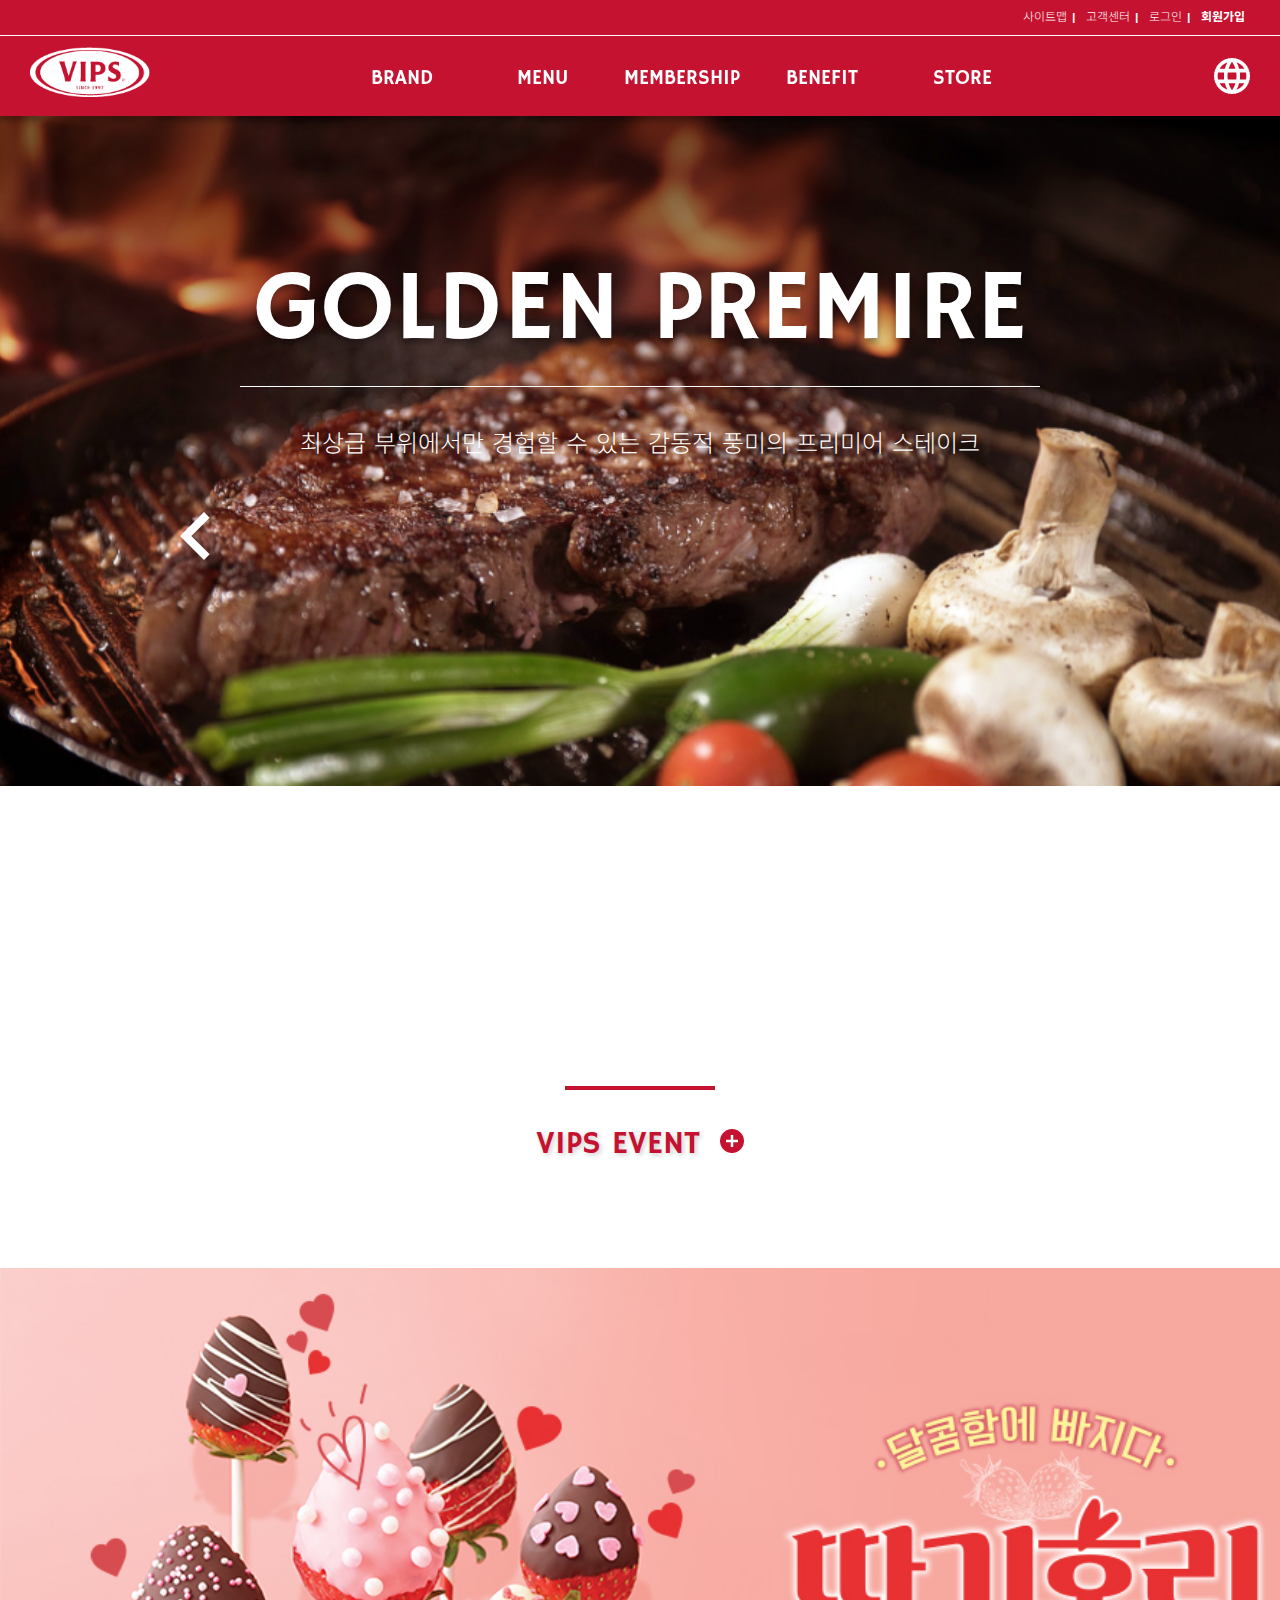
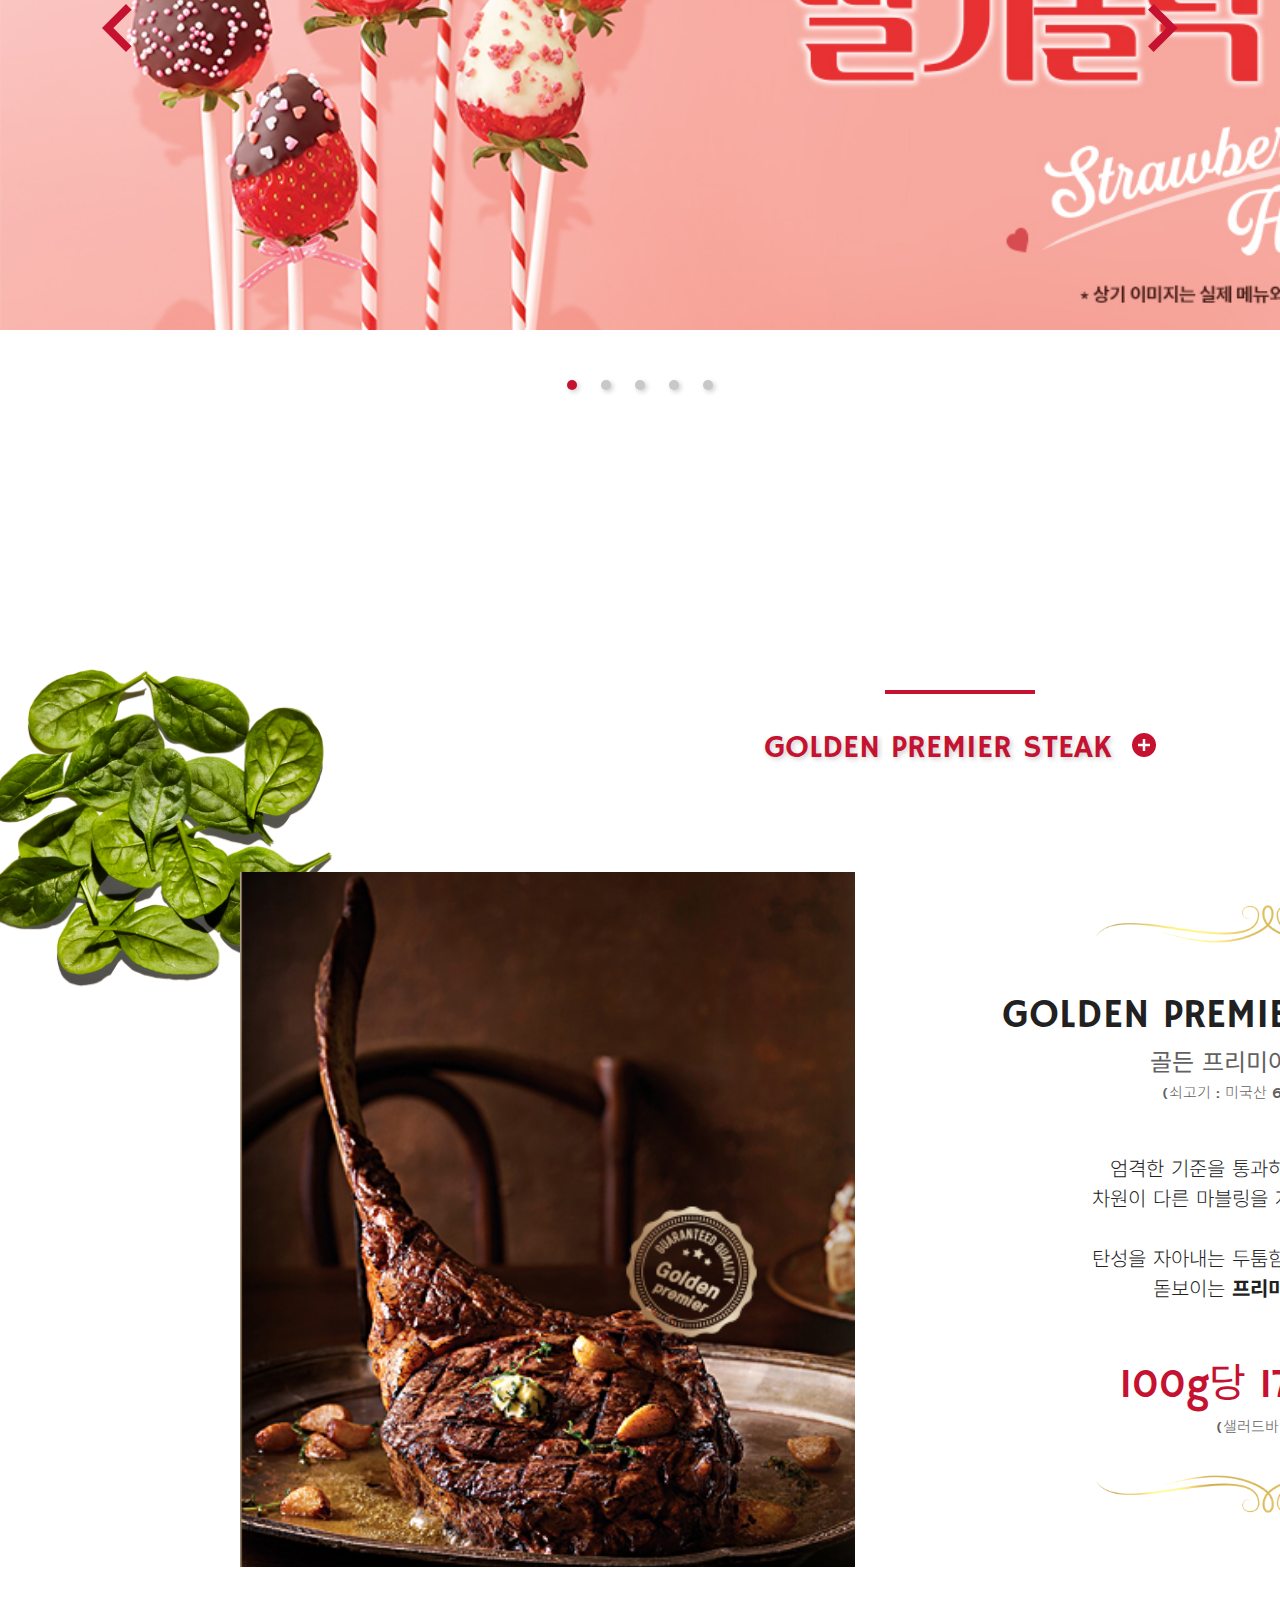
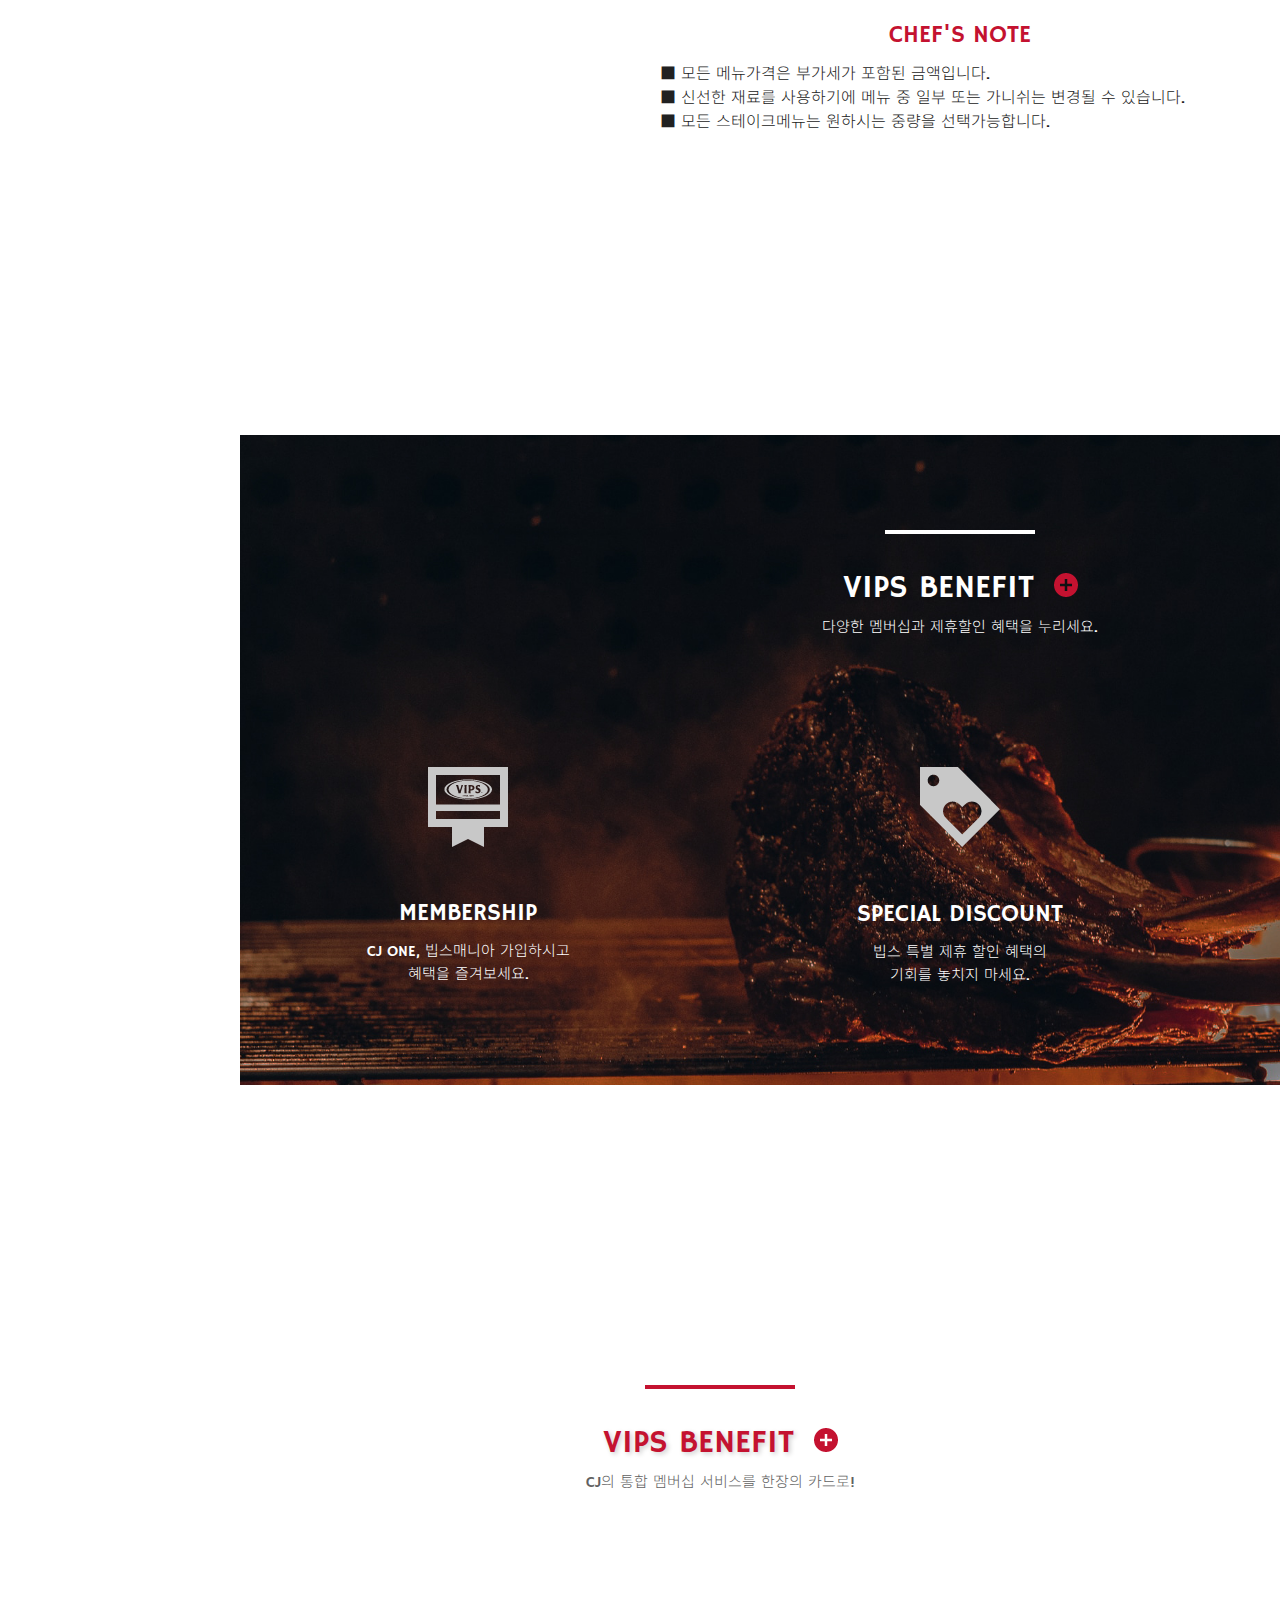
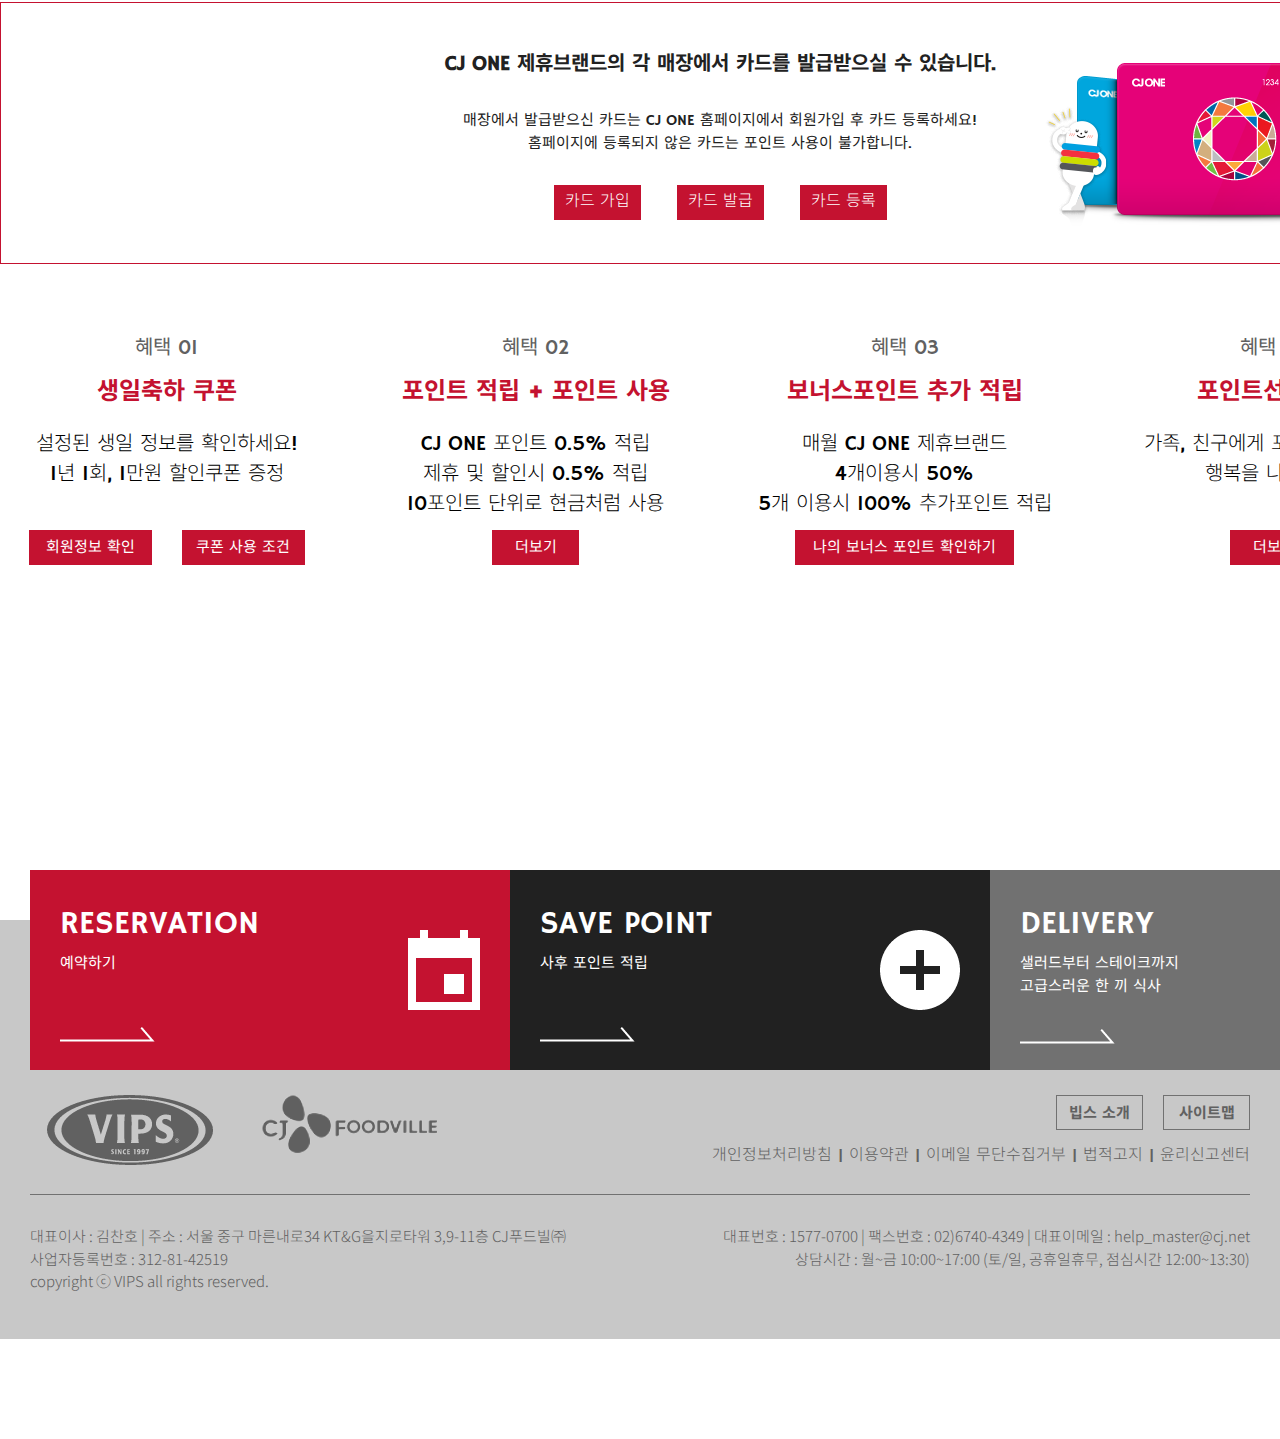
==== commit 1f265bbf: "index 페이지 완료 / headerfooter css 추가" ====
--- a/index.html
+++ b/index.html
@@ -17,133 +17,128 @@
           <header>
                     <section class="header_top">
                               <div class="header_top_wrap">
-                                        <ul>
-                                                  <li><a href="#">로그인</a></li>
-                                                  <li>|</li>
-                                                  <li><a href="#"><img src="img/"></a></li>
+                                        <ul class="white user">
+                                                  <li><a class="white" href="#">사이트맵  | </a></li>
+                                                  <li><a class="white" href="#">고객센터  | </a></li>
+                                                  <li><a class="white" href="#">로그인  | </a></li>
+                                                  <li><a class="white" href="#"><b>회원가입</b></a></li>
                                         </ul>
                               </div>
                     </section>
-                    <section class="header_bottom">
-                              <div class="headerwrap">
-                                        <div class="btn_nav"><a href="#"><img src="img/btn_nav.png"></a></div>
-
-                                        <h1><a href="#"><img src="img/logowhite-02.png"></a></h1>
-                                        <nav class="top_nav">
-                                                  <ul class="depth1">
-                                                            <li>
-                                                                      <a href="#">BRAND</a>
-                                                                      <ul class="depth2">
-                                                                                <li>
-                                                                                          <a href="#">about VIPS</a>
-                                                                                </li>
-                                                                                <li>
-                                                                                          <a href="#">VIPS history</a>
-                                                                                </li>
-                                                                                <li>
-                                                                                          <a href="#">VIPS 이용안내</a>
-                                                                                </li>
-                                                                                <li>
-                                                                                          <a href="#">VIPS news</a>
-                                                                                </li>
-                                                                      </ul>
-                                                            </li>
-                                                            <li>
-                                                                      <a href="#">MENU</a>
-                                                                      <ul class="depth2">
-                                                                                <li>
-                                                                                          <a href="#">STEAK</a>
-                                                                                </li>
-                                                                                <li>
-                                                                                          <a href="#">메뉴2</a>
-                                                                                </li>
-                                                                                <li>
-                                                                                          <a href="#">메뉴3</a>
-                                                                                </li>
-                                                                                <li>
-                                                                                          <a href="#">메뉴4</a>
-                                                                                </li>
-                                                                                <li>
-                                                                                          <a href="#">메뉴5</a>
-                                                                                </li>
-                                                                      </ul>
-                                                            </li>
-                                                            <li>
-                                                                      <a href="#">메뉴3</a>
-                                                                      <ul class="depth2">
-                                                                                <li>
-                                                                                          <a href="#">메뉴1</a>
-                                                                                </li>
-                                                                                <li>
-                                                                                          <a href="#">메뉴2</a>
-                                                                                </li>
-                                                                                <li>
-                                                                                          <a href="#">메뉴3</a>
-                                                                                </li>
-                                                                                <li>
-                                                                                          <a href="#">메뉴4</a>
-                                                                                </li>
-                                                                                <li>
-                                                                                          <a href="#">메뉴5</a>
-                                                                                </li>
-                                                                      </ul>
-                                                            </li>
-                                                            <li>
-                                                                      <a href="#">메뉴4</a>
-                                                                      <ul class="depth2">
-                                                                                <li>
-                                                                                          <a href="#">메뉴1</a>
-                                                                                </li>
-                                                                                <li>
-                                                                                          <a href="#">메뉴2</a>
-                                                                                </li>
-                                                                                <li>
-                                                                                          <a href="#">메뉴3</a>
-                                                                                </li>
-                                                                                <li>
-                                                                                          <a href="#">메뉴4</a>
-                                                                                </li>
-                                                                                <li>
-                                                                                          <a href="#">메뉴5</a>
-                                                                                </li>
-                                                                      </ul>
-                                                            </li>
-                                                            <li>
-                                                                      <a href="#">메뉴5</a>
-                                                                      <ul class="depth2">
-                                                                                <li>
-                                                                                          <a href="#">메뉴1</a>
-                                                                                </li>
-                                                                                <li>
-                                                                                          <a href="#">메뉴2</a>
-                                                                                </li>
-                                                                                <li>
-                                                                                          <a href="#">메뉴3</a>
-                                                                                </li>
-                                                                                <li>
-                                                                                          <a href="#">메뉴4</a>
-                                                                                </li>
-                                                                                <li>
-                                                                                          <a href="#">메뉴5</a>
-                                                                                </li>
-                                                                      </ul>
-                                                            </li>
-                                                  </ul>
-                                        </nav>
-                                        <div class="right">
-                                                  <ul class="user">
-                                                            <li><a href="#">사이트맵</a></li>
-                                                            <li><a href="#">고객센터</a></li>
-                                                            <li><a href="#">로그인</a></li>
-                                                            <li><a href="#">회원가입</a></li>
-                                                  </ul>
-                                                  <div class="lang"><a href="#"><img src="img/lang.png"></a></div>
-                                        </div>
-
-
-                              </div>
-                    </section>
+
           </header>
+          <section class="header_bottom">
+                    <div class="headerwrap">
+                              <div class="btn_nav"><a href="#"><img src="img/btnnav36.png"></a></div>
+
+                              <h1><a href="#"><img src="img/logowhite-02.png"></a></h1>
+                              <nav class="top_nav">
+                                        <ul class="depth1">
+                                                  <li>
+                                                            <a href="#">BRAND</a>
+                                                            <ul class="depth2">
+                                                                      <li>
+                                                                                <a href="#">about VIPS</a>
+                                                                      </li>
+                                                                      <li>
+                                                                                <a href="#">VIPS history</a>
+                                                                      </li>
+                                                                      <li>
+                                                                                <a href="#">VIPS 이용안내</a>
+                                                                      </li>
+                                                                      <li>
+                                                                                <a href="#">VIPS news</a>
+                                                                      </li>
+                                                            </ul>
+                                                  </li>
+                                                  <li>
+                                                            <a href="#">MENU</a>
+                                                            <ul class="depth2">
+                                                                      <li>
+                                                                                <a href="#">STEAK</a>
+                                                                      </li>
+                                                                      <li>
+                                                                                <a href="#">메뉴2</a>
+                                                                      </li>
+                                                                      <li>
+                                                                                <a href="#">메뉴3</a>
+                                                                      </li>
+                                                                      <li>
+                                                                                <a href="#">메뉴4</a>
+                                                                      </li>
+                                                                      <li>
+                                                                                <a href="#">메뉴5</a>
+                                                                      </li>
+                                                            </ul>
+                                                  </li>
+                                                  <li>
+                                                            <a href="#">MEMBERSHIP</a>
+                                                            <ul class="depth2">
+                                                                      <li>
+                                                                                <a href="#">메뉴1</a>
+                                                                      </li>
+                                                                      <li>
+                                                                                <a href="#">메뉴2</a>
+                                                                      </li>
+                                                                      <li>
+                                                                                <a href="#">메뉴3</a>
+                                                                      </li>
+                                                                      <li>
+                                                                                <a href="#">메뉴4</a>
+                                                                      </li>
+                                                                      <li>
+                                                                                <a href="#">메뉴5</a>
+                                                                      </li>
+                                                            </ul>
+                                                  </li>
+                                                  <li>
+                                                            <a href="#">BENEFIT</a>
+                                                            <ul class="depth2">
+                                                                      <li>
+                                                                                <a href="#">메뉴1</a>
+                                                                      </li>
+                                                                      <li>
+                                                                                <a href="#">메뉴2</a>
+                                                                      </li>
+                                                                      <li>
+                                                                                <a href="#">메뉴3</a>
+                                                                      </li>
+                                                                      <li>
+                                                                                <a href="#">메뉴4</a>
+                                                                      </li>
+                                                                      <li>
+                                                                                <a href="#">메뉴5</a>
+                                                                      </li>
+                                                            </ul>
+                                                  </li>
+                                                  <li>
+                                                            <a href="#">STORE</a>
+                                                            <ul class="depth2">
+                                                                      <li>
+                                                                                <a href="#">메뉴1</a>
+                                                                      </li>
+                                                                      <li>
+                                                                                <a href="#">메뉴2</a>
+                                                                      </li>
+                                                                      <li>
+                                                                                <a href="#">메뉴3</a>
+                                                                      </li>
+                                                                      <li>
+                                                                                <a href="#">메뉴4</a>
+                                                                      </li>
+                                                                      <li>
+                                                                                <a href="#">메뉴5</a>
+                                                                      </li>
+                                                            </ul>
+                                                  </li>
+                                        </ul>
+                              </nav>
+                                       
+                                        <div class="lang"><a href="#"><img src="img/lang.png"></a></div>
+
+
+                    </div>
+          </section>
           <main>
                     <section class="sec1">
                               <article>
@@ -168,41 +163,41 @@
                                                   <div><a href="#"><img src="img/arrowred2.png"></a></div>
                                                   <div><a href="#"><img src="img/arrowred1.png"></a></div>
                                         </div>
-                                                  <ul class="circlebar">
-                                                            <li></li>
-                                                            <li></li>
-                                                            <li></li>
-                                                            <li></li>
-                                                            <li></li>
-                                                  </ul>
-                                        
+                                        <ul class="circlebar">
+                                                  <li></li>
+                                                  <li></li>
+                                                  <li></li>
+                                                  <li></li>
+                                                  <li></li>
+                                        </ul>
+
                               </article>
                     </section>
 
                     <section class="sec3">
-                             <div class="bg1"><img src="img/sec3img.png"></div>
-                             <div class="bg2"><img src="img/sec3img2.png"></div>
+                              <div class="bg1"><img src="img/sec3img.png"></div>
+                              <div class="bg2"><img src="img/sec3img2.png"></div>
                               <article>
                                         <div class="title"><a href="#">GOLDEN PREMIER STEAK</a></div>
                                         <div class="golden">
                                                   <div class="img"></div>
                                                   <div class="text">
-                                                      <div class="goldenline"><img src="img/goldentop.png"></div>
-                                                      <h2 class="black">GOLDEN PREMIER TOMAHAWK</h2>
-                                                      <h3 class="dgrey">골든 프리미어 토마호크</h3>
-                                                      <small class="dgrey">(쇠고기 : 미국산 650 ~ 1,100g)</small>
-                                                      <p class="black">엄격한 기준을 통과하여 인증을 획득한 <br>차원이 다른 마블링을 자랑하는 블랙앵거스<br><br>탄성을 자아내는 두툼함과 압도적인 풍미가<br>돋보이는 프리미어 스테이크</p>
-                                                      <h2 class="red">100g당 17,400원</h2>
-                                                      <small class="dgrey">(샐러드바 별도)</small>
-                                                      <div class="goldenline"><img src="img/goldenbottom.png"></div>
+                                                            <div class="goldenline"><img src="img/goldentop.png"></div>
+                                                            <h2 class="black">GOLDEN PREMIER TOMAHAWK</h2>
+                                                            <h3 class="dgrey">골든 프리미어 토마호크</h3>
+                                                            <small class="dgrey">(쇠고기 : 미국산 650 ~ 1,100g)</small>
+                                                            <p class="black">엄격한 기준을 통과하여 <b>인증</b>을 획득한 <br>차원이 다른 마블링을 자랑하는 <b>블랙앵거스</b><br><br>탄성을 자아내는 두툼함과 <b>압도적인 풍미</b>가<br>돋보이는 <b>프리미어 스테이크</b></p>
+                                                            <h2 class="red">100g당 17,400원</h2>
+                                                            <small class="dgrey">(샐러드바 별도)</small>
+                                                            <div class="goldenline"><img src="img/goldenbottom.png"></div>
                                                   </div>
                                         </div>
                               </article>
                               <div class="chefnote">
                                         <h2 class="red">CHEF'S NOTE</h2>
-                                        <p class="black">■     모든 메뉴가격은 부가세가 포함된 금액입니다.<br>
-                                        ■     신선한 재료를 사용하기에 메뉴 중 일부 또는 가니쉬는 변경될 수 있습니다.<br>
-                                        ■     모든 스테이크메뉴는 원하시는 중량을 선택가능합니다.</p>
+                                        <p class="black">■ 모든 메뉴가격은 부가세가 포함된 금액입니다.<br>
+                                                  ■ 신선한 재료를 사용하기에 메뉴 중 일부 또는 가니쉬는 변경될 수 있습니다.<br>
+                                                  ■ 모든 스테이크메뉴는 원하시는 중량을 선택가능합니다.</p>
                               </div>
                     </section>
 
@@ -248,54 +243,102 @@
                                         </div>
                                         <ul class="benefit">
                                                   <li>
-                                                     <h3 class="dgrey">혜택 01</h3> 
-                                                     <h2 class="red">생일축하 쿠폰</h2>
-                                                     <p>설정된 생일 정보를 확인하세요!<br>1년 1회, 1만원 할인쿠폰 증정</p>
-                                                     <div class="btn">
-                                                         <div><a href="#" class="white">회원정보 확인</a></div>
-                                                         <div><a href="#" class="white">쿠폰 사용 조건</a></div>
-                                                     </div>
-                                                  </li>
-                                                  <li></li>
-                                                  <li></li>
-                                                  <li></li>
+                                                            <h3 class="dgrey">혜택 01</h3>
+                                                            <h2 class="red">생일축하 쿠폰</h2>
+                                                            <p>설정된 생일 정보를 확인하세요!<br>1년 1회, 1만원 할인쿠폰 증정</p>
+                                                            <div class="btn">
+                                                                      <div><a href="#" class="white">회원정보 확인</a></div>
+                                                                      <div><a href="#" class="white">쿠폰 사용 조건</a></div>
+                                                            </div>
+                                                  </li>
+                                                  <li>
+                                                            <h3 class="dgrey">혜택 02</h3>
+                                                            <h2 class="red">포인트 적립 + 포인트 사용</h2>
+                                                            <p>CJ ONE 포인트 0.5% 적립<br>제휴 및 할인시 0.5% 적립<br>10포인트 단위로 현금처럼 사용</p>
+                                                            <div class="btn87">
+                                                                      <div><a href="#" class="white">더보기</a></div>
+                                                            </div>
+                                                  </li>
+                                                  <li>
+                                                            <h3 class="dgrey">혜택 03</h3>
+                                                            <h2 class="red">보너스포인트 추가 적립</h2>
+                                                            <p>매월 CJ ONE 제휴브랜드<br>
+                                                                      4개이용시 50%<br>5개 이용시 100% 추가포인트 적립</p>
+                                                            <div class="btn219">
+                                                                      <div><a href="#" class="white">나의 보너스 포인트 확인하기</a></div>
+                                                            </div>
+                                                  </li>
+                                                  <li>
+                                                            <h3 class="dgrey">혜택 04</h3>
+                                                            <h2 class="red">포인트선물하기</h2>
+                                                            <p>가족, 친구에게 포인트 선물하고<br>
+                                                                      행복을 나누세요.</p>
+                                                            <div class="btn87" id="b87">
+                                                                      <div><a href="#" class="white">더보기</a></div>
+                                                            </div>
+                                                  </li>
                                         </ul>
                               </article>
                     </section>
                     <section class="quick">
                               <ul>
-                                        <li></li>
-                                        <li></li>
-                                        <li></li>
+                                        <li>
+                                                  <a href="#">
+                                                           <div class="cont white">
+                                                                     <h3>RESERVATION</h3>
+                                                                     <P>예약하기</P>
+                                                                     <img src="img/quickarrow.png">
+                                                           </div>
+                                                            <div class="img"><img src="img/quic1.png"></div>
+                                                  </a>
+                                        </li>
+                                        <li>
+                                                  <a href="#">
+                                                           <div class="cont white">
+                                                                     <h3>SAVE POINT</h3>
+                                                                     <P>사후 포인트 적립</P>
+                                                                     <img src="img/quickarrow.png">
+                                                           </div>
+                                                            <div class="img"><img src="img/quick2.png"></div>
+                                                  </a>
+                                        </li>
+                                        <li>
+                                                  <a href="#">
+                                                           <div class="cont white">
+                                                                     <h3>DELIVERY</h3>
+                                                                     <p class="yump">샐러드부터 스테이크까지<br>고급스러운 한 끼 식사</p>
+                                                                     <img src="img/quickarrow.png">
+                                                           </div>
+                                                            <div class="yum img"><img src="img/yum.png"></div>
+                                                  </a>
+                                        </li>
                               </ul>
                     </section>
           </main>
           <footer>
-
-                    <section>
+                                                 <section>
                               <article class="footertop">
                                         <div class="logo">
-                                                  <div></div>
-                                                  <div></div>
+                                                  <div><img src="img/logofooter.png"></div>
+                                                  <div><img src="img/bot_logo.png"></div>
                                         </div>
                                         <div>
                                                   <ul class="top">
-                                                            <li></li>
-                                                            <li></li>
+                                                            <li><a href="#" class="dgrey">빕스 소개</a></li>
+                                                            <li><a href="#" class="dgrey">사이트맵</a></li>
                                                   </ul>
-                                                  <ul class="bottom">
-                                                            <li></li>
-                                                            <li></li>
-                                                            <li></li>
-                                                            <li></li>
-                                                            <li></li>
-                                                            <li></li>
+                                                  <ul class="bottom dgrey">
+                                                            <li><a href="#" class="dgrey">개인정보처리방침</a></li>|
+                                                            <li><a href="#" class="dgrey">이용약관</a></li>|
+                                                            <li><a href="#" class="dgrey">이메일 무단수집거부</a></li>|
+                                                            <li><a href="#" class="dgrey">법적고지</a></li>|
+                                                            <li><a href="#" class="dgrey">윤리신고센터</a></li>
                                                   </ul>
                                         </div>
                               </article>
                               <article class="footerbottom">
-                                        <p></p>
-                                        <p></p>
+                                        <p class="dgrey">대표이사 : 김찬호 | 주소 : 서울 중구 마른내로34 KT&G을지로타워 3,9-11층 CJ푸드빌㈜<br>사업자등록번호 : 312-81-42519<br>copyright ⓒ VIPS all rights reserved.</p>
+                                        <p class="dgrey">대표번호 : 1577-0700 | 팩스번호 : 02)6740-4349 | 대표이메일 : help_master@cj.net<br>상담시간 : 월~금 10:00~17:00 (토/일, 공휴일휴무, 점심시간 12:00~13:30)</p>
                               </article>
                     </section>
           </footer>
--- a/css/headerfooter.css
+++ b/css/headerfooter.css
@@ -10,7 +10,6 @@
           width: 100%;
           background-color: #c41230;
           text-align: center;
-          box-shadow: 0 5px 6px rgba(0, 0, 0, 0.3);
           position: relative;
 }
 
@@ -19,9 +18,6 @@
           height: 36px;
           background-color: #c41230;
           margin: auto;
-          position: sticky;
-          
-          
 }
 
 .header_top_wrap {
@@ -29,11 +25,9 @@
           height: 36px;
           margin: auto;
           border-bottom: 1px solid #fff;
-
 }
 
 .header_top_wrap > ul {
-          float: right;
           justify-content: flex-end;
           display: flex;
 }
@@ -41,34 +35,22 @@
 .header_top_wrap > ul > li {
           margin: 0 5px;
           line-height: 36px;
-          color: #949494;
-          font-size: 13px;
-
-}
-
-.header_top_wrap > ul > li > a {
-          color: #949494;
-}
-
-.icon_count {
-          display: inline-block;
-          width: 15px;
-          height: 15px;
-          border-radius: 50%;
-          background-color: #999;
-          color: #fff;
-          text-align: center;
-          line-height: 15px;
-}
-
+          font-size: 12px;
+          font-weight: 300;
+}
+
+.header_top_wrap > ul > li b {
+          font-weight: bold;
+}
+/*-----------------------------------------------*/
 .header_bottom {
           position: fixed;
-          width: 1920px;
+          width: 100%;
           height: 80px;
           background-color: #c41230;
           margin: auto;
           z-index: 9999;
-
+          box-shadow: 0 5px 6px rgba(0, 0, 0, 0.3);
 }
 
 .headerwrap {
@@ -81,7 +63,7 @@
 }
 
 .top_nav {
-          width: 600px;
+          width: 700px;
 }
 
 
@@ -94,6 +76,7 @@
           display: flex;
           justify-content: space-between;
           font-size: 20px;
+          padding-top: 5px;
 }
 
 .top_nav .depth1 > li {
@@ -109,6 +92,7 @@
           border-bottom: solid 4px #fff;
           transform: scaleX(0);
           transition: transform 250ms ease-in-out;
+          margin-top: -5px;
 }
 
 .top_nav .depth1 > li > a:hover:after {
@@ -122,7 +106,8 @@
 .top_nav .depth1 > li > a {
           display: block;
           color: #fff;
-          line-height: 100px;
+          line-height: 75px;
+
 }
 
 .top_nav .depth2 {
@@ -149,86 +134,8 @@
 }
 
 
-/****
-.headerwrap > h1 > a > img {
-          width: 120px;
-          height: 50px;
-}
-
-.headerwrap > nav > ul {
-          display: flex;
-          width: 600px;
-          justify-content: space-between;
-          position: relative;
-          background-color: antiquewhite;
-}
-.headerwrap > nav > ul > li>a:hover{
-          border-bottom: 3px solid #fff;
-          box-sizing: border-box;
-}
-.headerwrap > nav > ul > li > a {
-          color: #fff;
-          font-size: 24px;
-          line-height: 100px;
-          background-color: aqua;
-          display: block;
-}
-.headerwrap > nav > ul .depth2{
-          position: absolute;
-          width: 100%;
-          height: 150px;
-          font-size: 20px;
-          background-color:rgba(33,33,33,0.7);
-          
-}
-
-/*********************
-.headerwrap > nav > ul > li:nth-child(1) {
-          width: 74px;
-}
-
-.headerwrap > nav > ul > li:nth-child(2) {
-          width: 62px;
-}
-
-.headerwrap > nav > ul > li:nth-child(3) {
-          width: 138px;
-}
-
-.headerwrap > nav > ul > li:nth-child(4) {
-          width: 86px;
-}
-
-.headerwrap > nav > ul > li:nth-child(5) {
-          width: 70px;
-          margin-right: 0;
-}
-***************************/
-
-.headerwrap > .right {
-          width: 300px;
-          align-items: center;
-          display: flex;
-          justify-content: space-between;
-}
-
-.headerwrap > .right > .user {
-          width: 250px;
-          display: flex;
-          justify-content: space-between;
-          position: relative;
-          white-space: nowrap;
-          line-height: 100px;
-}
-
-.headerwrap > .right > .user > li > a {
-          color: #fff;
-          font-weight: 300;
-          display: block;
-
-}
-
-.headerwrap > .right > .lang > a {
+
+.headerwrap > .lang {
           width: 36px;
           height: 36px;
           position: relative;
@@ -247,7 +154,10 @@
           width: 24px;
 }
 
-***/ footer {
+
+/**--------------footer---------------*/
+
+footer {
           width: 100%;
           height: 419px;
           background-color: #c8c8c8;
@@ -255,10 +165,8 @@
           text-align: center;
           box-sizing: border-box;
           padding-top: 175px;
-}
-
-
-
+          top: -100px;
+}
 
 footer > section {
           width: 1440px;
@@ -269,7 +177,6 @@
 .footertop {
           position: relative;
           display: flex;
-          width: 1440px;
           height: 100px;
           box-sizing: border-box;
           border-bottom: 1px solid #717171;
@@ -286,7 +193,6 @@
           width: 200px;
           height: 70px;
           margin-right: 20px;
-          background-color: #717171;
 }
 
 .footertop > div > .top {
@@ -297,34 +203,48 @@
 .footertop > div > .top > li {
           width: 87px;
           height: 35px;
-          background-color: #717171;
+          border: 1px solid #717171;
           margin-left: 20px;
+          font-weight: bold;
+          line-height: 35px;
+          font-size: 15px;
 }
 
 .footertop > div > .bottom {
-          width: 476px;
-          height: 21px;
           margin-top: 14px;
-          background-color: #717171;
+          display: flex;
+          font-weight: 300;
+}
+
+.footertop > div > .bottom > li {
+          margin: 0 5px;
+}
+
+.footertop > div > .bottom > li:last-child {
+          margin-right: 0;
 }
 
 .footerbottom {
           position: relative;
           display: flex;
-          width: 1440px;
           height: 63px;
           justify-content: space-between;
           margin-top: 30px;
 }
 
 .footerbottom > p {
-          width: 540px;
-          height: 63px;
-          background-color: #717171;
-}
-
-
-
+          font-family: 'Noto Sans KR';
+          font-size: 15px;
+          font-weight: 300;
+          text-align: right;
+}
+
+
+.footerbottom > p:first-child {
+          text-align: left;
+}
+
+/*----------------------------*/
 
 
 .quick {
@@ -344,19 +264,51 @@
           width: 480px;
           height: 200px;
           background-color: #717171;
-
+          position: relative;
+
+}
+
+.quick > ul > li:nth-child(1) {
+          background-color: #c41230;
 }
 
 .quick > ul > li:nth-child(2) {
           background-color: #212121;
 }
 
-
-
-
-
-
-
+.quick > ul > li > a > div {
+          position: relative;
+}
+
+.quick .img {
+          position: absolute;
+          right: 30px;
+          top: 60px;
+}
+
+.quick .cont {
+          text-align: left;
+          margin: 30px;
+}
+
+.quick .cont > h3 {
+          font-size: 32px;
+          margin-bottom: 5px;
+}
+
+.quick .cont > p {
+          font-size: 15px;
+          font-weight: 400px;
+          margin-bottom: 50px;
+}
+
+.quick .cont > .yump {
+          margin-bottom: 30px;
+}
+
+.quick .yum {
+          top: 30px;
+}
 
 
 
@@ -381,8 +333,32 @@
 
 
 @media only screen and (max-width: 1440px) {
+          .header_bottom {
+                    padding: 0 30px;
+          }
+          
+.header_top_wrap {
+          width: 100%;
+          padding: 0 30px;
+}
           .headerwrap {
                     width: 100%;
+          }
+          footer > section {
+           width: 100%;
+          padding: 0 30px;
+}
+ 
+.quick {
+          width:100%;
+          padding: 0 30px;
+}
+          
+
+}
+
+/************.headerwrap {
+                    width: 100%;
                     padding: 0 30px;
           }
 
@@ -398,11 +374,20 @@
           footer > section {
                     width: 100%;
 
-          }
-
-
-          @media only screen and (max-width: 950px) {
-                    header {
+          }**/
+@media only screen and (max-width: 950px) {
+          .top_nav {
+                              display: none;
+                    }
+          .headerwrap{
+                              height: 80px;
+                    }
+          .headerwrap > .btn_nav {
+                              display: block;
+                    }
+}
+
+/*** header {
                               height: 50px;
                     }
 
@@ -415,9 +400,7 @@
                               height: 40px;
                     }
 
-                    .top_nav {
-                              display: none;
-                    }
+                    
 
                     .headerwrap > .right > .user {
                               display: none;
@@ -433,17 +416,11 @@
                               height: 24px;
                     }
 
-                    .headerwrap > .right > .lang > a {
-                              width: 24px;
-                              height: 24px;
-                    }
-
-                    .headerwrap > .right > .lang > a > img {
-                              width: 24px;
-                              height: 24px;
-                    }
-          }
-
-
-
-          @media only screen and (max-width: 400px) {}
+****/
+
+
+@media only screen and (max-width: 400px) {
+          .user{
+                    font-size: 12px;
+          }
+}
--- a/css/index.css
+++ b/css/index.css
@@ -1,573 +1,639 @@
 * {
-    box-sizing: border-box;
+          box-sizing: border-box;
 }
 
 main {
-    width: 100%;
-    position: relative;
-    text-align: center;
-}
-
-section {
-    width: 100%;
-    margin: auto;
-    text-align: center;
+          width: 100%;
+          position: relative;
+          text-align: center;
+}
+
+main>section {
+          width: 100%;
+          margin: auto;
+          text-align: center;
 }
 
 .sec1 {
-    width: 100%;
-    height: 944px;
-    background-image: url(../img/sec1bg.png);
-    background-repeat: no-repeat;
-    background-position: top;
-    background-size: cover;
-    position: relative;
-    padding-top: 150px;
-    box-sizing: border-box;
+          width: 100%;
+          height: 944px;
+          background-image: url(../img/sec1bg.png);
+          background-repeat: no-repeat;
+          background-position: top;
+          background-size: cover;
+          position: relative;
+          padding-top: 150px;
+          box-sizing: border-box;
 }
 
 .sec1 > article > .arrow {
-    width: 100%;
-    padding: 0 8%;
-    box-sizing: border-box;
-    display: flex;
-    position: absolute;
-    justify-content: space-between;
-    top: 50%;
-    transform: translateY(-50%);
+          width: 100%;
+          padding: 0 8%;
+          box-sizing: border-box;
+          display: flex;
+          position: absolute;
+          justify-content: space-between;
+          top: 50%;
+          transform: translateY(-50%);
 
 }
 
 .sec1 > article > .arrow > div {
-    width: 30px;
-    height: 48px;
+          width: 30px;
+          height: 48px;
 
 }
 
 .sec1 > article > .title {
-    margin: auto;
-    width: 800px;
-    font-size: 100px;
-    position: relative;
-    color: #fff;
-    border-bottom: 1px solid #fff;
-    text-shadow: 0 5px 6px rgba(0, 0, 0, 0.3);
+          margin: auto;
+          width: 800px;
+          font-size: 100px;
+          position: relative;
+          color: #fff;
+          border-bottom: 1px solid #fff;
+          text-shadow: 0 5px 6px rgba(0, 0, 0, 0.3);
 }
 
 .sec1 > article > .stitle {
-    margin: auto;
-    margin-top: 40px;
-    position: relative;
-    text-shadow: 0 5px 6px rgba(0, 0, 0, 0.3);
-    font-size: 24px;
-    color: #fff;
-    font-weight: 300;
+          margin: auto;
+          margin-top: 40px;
+          position: relative;
+          text-shadow: 0 5px 6px rgba(0, 0, 0, 0.3);
+          font-size: 24px;
+          color: #fff;
+          font-weight: 300;
 }
 
 .sec2 {
-    margin-top: 300px;
-    text-align: center;
-    position: relative;
+          margin-top: 300px;
+          text-align: center;
+          position: relative;
 
 }
 
 .sec2 .title > a {
-    display: inline-block;
-    margin: auto;
-    font-size: 32px;
-    color: #c41230;
-    text-shadow: 2px 2px 5px rgba(0, 0, 0, 0.2);
+          display: inline-block;
+          margin: auto;
+          font-size: 32px;
+          color: #c41230;
+          text-shadow: 2px 2px 5px rgba(0, 0, 0, 0.2);
 }
 
 .sec2 .title:before {
-    content: '';
-    width: 150px;
-    border-bottom: solid 4px #c41230;
-    display: block;
-    margin: auto;
-    margin-bottom: 30px;
+          content: '';
+          width: 150px;
+          border-bottom: solid 4px #c41230;
+          display: block;
+          margin: auto;
+          margin-bottom: 30px;
 }
 
 .sec2 .title:after {
-    content: '';
-    display: inline-block;
-    width: 24px;
-    height: 24px;
-    background-image: url(../img/btnplus.png);
-    margin-left: 20px;
+          content: '';
+          display: inline-block;
+          width: 24px;
+          height: 24px;
+          background-image: url(../img/btnplus.png);
+          margin-left: 20px;
 }
 
 .sec2 .eventimg > a {
-    width: 1440px;
-    height: 662px;
-    background-color: #c8c8c8;
-    margin: auto;
-    margin-top: 100px;
-    display: block;
+          width: 1440px;
+          height: 662px;
+          background-color: #c8c8c8;
+          margin: auto;
+          margin-top: 100px;
+          display: block;
 }
 
 .sec2 .eventimg > a > img {
-    width: 1440px;
-    height: 662px;
+          width: 1440px;
+          height: 662px;
 }
 
 .sec2 > article > .arrow {
-    width: 100%;
-    padding: 0 8%;
-    box-sizing: border-box;
-    display: flex;
-    position: absolute;
-    justify-content: space-between;
-    top: 60%;
-    transform: translateY(-50%);
+          width: 100%;
+          padding: 0 8%;
+          box-sizing: border-box;
+          display: flex;
+          position: absolute;
+          justify-content: space-between;
+          top: 60%;
+          transform: translateY(-50%);
 
 }
 
 .sec2 > article > .arrow > div {
-    width: 30px;
-    height: 48px;
+          width: 30px;
+          height: 48px;
 
 }
 
 .sec2 .circlebar {
-    width: 146px;
-    height: 10px;
-    margin: auto;
-    margin-top: 50px;
-    display: flex;
-    justify-content: space-between;
+          width: 146px;
+          height: 10px;
+          margin: auto;
+          margin-top: 50px;
+          display: flex;
+          justify-content: space-between;
 }
 
 .sec2 .circlebar > li {
-    width: 10px;
-    height: 10px;
-    border-radius: 50%;
-    background-color: #c8c8c8;
-    box-shadow: 2px 2px 5px rgba(0, 0, 0, 0.2);
+          width: 10px;
+          height: 10px;
+          border-radius: 50%;
+          background-color: #c8c8c8;
+          box-shadow: 2px 2px 5px rgba(0, 0, 0, 0.2);
 }
 
 .sec2 .circlebar > li:first-child {
-    background-color: #c41230;
+          background-color: #c41230;
 }
 
 .sec3 {
-    margin-top: 300px;
-    width: 1920px;
-    text-align: center;
-    position: relative;
-}
-.sec3>.bg1{
-    position: absolute;
-    z-index: -99;
-    top: -250px;
-    left: -150px;
-}
-.sec3>.bg2{
-    position: absolute;
-    z-index: -99;
-    bottom: -10px;
-    right: -100px;
-    
-}
-.sec3>.bg1>img{
-    width: 700px;
-    height: 700px;
-}
-.sec3>.bg2>img{
-    width: 400px;
-}
+          margin-top: 300px;
+          width: 1920px;
+          text-align: center;
+          position: relative;
+}
+
+.sec3 > .bg1 {
+          position: absolute;
+          z-index: -99;
+          top: -250px;
+          left: -150px;
+}
+
+.sec3 > .bg2 {
+          position: absolute;
+          z-index: -99;
+          bottom: -10px;
+          right: -100px;
+
+}
+
+.sec3 > .bg1 > img {
+          width: 700px;
+          height: 700px;
+}
+
+.sec3 > .bg2 > img {
+          width: 400px;
+}
+
 .sec3 .title > a {
-    display: inline-block;
-    margin: auto;
-    font-size: 32px;
-    color: #c41230;
-    text-shadow: 2px 2px 5px rgba(0, 0, 0, 0.2);
+          display: inline-block;
+          margin: auto;
+          font-size: 32px;
+          color: #c41230;
+          text-shadow: 2px 2px 5px rgba(0, 0, 0, 0.2);
 }
 
 .sec3 .title:before {
-    content: '';
-    width: 150px;
-    border-bottom: solid 4px #c41230;
-    display: block;
-    margin: auto;
-    margin-bottom: 30px;
+          content: '';
+          width: 150px;
+          border-bottom: solid 4px #c41230;
+          display: block;
+          margin: auto;
+          margin-bottom: 30px;
 }
 
 .sec3 .title:after {
-    content: '';
-    display: inline-block;
-    width: 24px;
-    height: 24px;
-    background-image: url(../img/btnplus.png);
-    margin-left: 20px;
+          content: '';
+          display: inline-block;
+          width: 24px;
+          height: 24px;
+          background-image: url(../img/btnplus.png);
+          margin-left: 20px;
 }
 
 .sec3 .golden {
-    width: 1440px;
-    height: 695px;
-    margin: auto;
-    margin-top: 100px;
-    display: flex;
-    
+          width: 1440px;
+          height: 695px;
+          margin: auto;
+          margin-top: 100px;
+          display: flex;
+
 }
 
 .sec3 .golden > .img {
-    width: 615px;
-    height: 695px;
-    background-color: #c8c8c8;
-    background-image: url(../img/menu_2020113015117737.jpg);
-    background-size: 1254px;
-    background-position: 0px -60px;
+          width: 615px;
+          height: 695px;
+          background-color: #c8c8c8;
+          background-image: url(../img/menu_2020113015117737.jpg);
+          background-size: 1254px;
+          background-position: 0px -60px;
 }
 
 .sec3 .golden > .text {
-    width: 825px;
-    height: 695px;
-    text-align: center;
-    align-items: center;
-
-}
-.sec3 .golden > .text > .goldenline{
-    width: 350px;
-    margin: 0 auto;
-    margin-top: 30px;
-}
-.sec3 .golden > .text > .goldenline >img{
-    width: 350px;
-}
-.sec3 .golden > .text>h2{
-    font-size: 40px;
-    margin-top: 30px;
-}
-.sec3 .golden > .text>h3{
-    font-size: 24px;
-    font-weight: 400;
-}
-.sec3 .golden > .text>small{
-    font-size: 15px;
-    font-weight: 300;
-}
-.sec3 .golden > .text>p{
-    font-size: 20px;
-    margin: 50px 0;
-    font-weight: 300;
-}
+          width: 825px;
+          height: 695px;
+          text-align: center;
+          align-items: center;
+
+}
+
+.sec3 .golden > .text > .goldenline {
+          width: 350px;
+          margin: 0 auto;
+          margin-top: 30px;
+}
+
+.sec3 .golden > .text > .goldenline > img {
+          width: 350px;
+}
+
+.sec3 .golden > .text > h2 {
+          font-size: 40px;
+          margin-top: 30px;
+}
+
+.sec3 .golden > .text > h3 {
+          font-size: 24px;
+          font-weight: 400;
+}
+
+.sec3 .golden > .text > small {
+          font-size: 15px;
+          font-weight: 300;
+}
+
+.sec3 .golden > .text > p {
+          font-size: 20px;
+          margin: 50px 0;
+          font-weight: 300;
+}
+.sec3 .golden > .text > p>b{
+          font-weight: 700;
+}
+
 .sec3 > .chefnote {
-    margin: auto;
-    text-align: center;
-    width: 600px;
-}
-
-.sec3 > .chefnote >h2 {
-    margin: auto;
-    margin-top: 50px;
-    font-size: 24px;
+          margin: auto;
+          text-align: center;
+          width: 600px;
+}
+
+.sec3 > .chefnote > h2 {
+          margin: auto;
+          margin-top: 50px;
+          font-size: 24px;
 
 }
 
 .sec3 > .chefnote > p {
-    width: auto;
-    margin: auto;
-    margin-top: 10px;
-    font-weight: 300;
-    text-align: left;
-
-}
+          width: auto;
+          margin: auto;
+          margin-top: 10px;
+          font-weight: 300;
+          text-align: left;
+}
+
 
 .sec4 {
-    margin-top: 300px;
-    width: 1920px;
-    text-align: center;
-    position: relative;
+          margin-top: 300px;
+          width: 1920px;
+          text-align: center;
+          position: relative;
 }
 
 .sec4 > article {
-    width: 1440px;
-    height: 650px;
-    margin: auto;
-    position: relative;
-    padding: 95px 0;
-    box-sizing: border-box;
-    text-align: center;
-    background-image: url(../img/sec4bg.jpg);
-    background-size: contain;
+          width: 1440px;
+          height: 650px;
+          margin: auto;
+          position: relative;
+          padding: 95px 0;
+          box-sizing: border-box;
+          text-align: center;
+          background-image: url(../img/sec4bg.jpg);
+          background-size: cover;
 
 }
 
 .sec4 .title > a {
-    display: inline-block;
-    margin: auto;
-    font-size: 32px;
-    text-shadow: 2px 2px 5px rgba(0, 0, 0, 0.2);
+          display: inline-block;
+          margin: auto;
+          font-size: 32px;
+          text-shadow: 2px 2px 5px rgba(0, 0, 0, 0.2);
 }
 
 .sec4 .title:before {
-    content: '';
-    width: 150px;
-    border-bottom: solid 4px #fff;
-    display: block;
-    margin: auto;
-    margin-bottom: 30px;
+          content: '';
+          width: 150px;
+          border-bottom: solid 4px #fff;
+          display: block;
+          margin: auto;
+          margin-bottom: 30px;
 }
 
 .sec4 .title:after {
-    content: '';
-    display: inline-block;
-    width: 24px;
-    height: 24px;
-    background-image: url(../img/btnplus.png);
-    margin-left: 20px;
+          content: '';
+          display: inline-block;
+          width: 24px;
+          height: 24px;
+          background-image: url(../img/btnplus.png);
+          margin-left: 20px;
 }
 
 .sec4 > article > .stitle {
-    width: 350px;
-    height: 30px;
-    margin: auto;
-    margin-top: 5px;
-    position: relative;
-    font-size: 15px;
-    font-weight: 300;
+          width: 350px;
+          height: 30px;
+          margin: auto;
+          margin-top: 5px;
+          position: relative;
+          font-size: 15px;
+          font-weight: 300;
 }
 
 .sec4 > article > .membership {
-    width: 1440px;
-    margin: auto;
-    position: relative;
-    display: flex;
-    justify-content: space-between;
-    margin-top: 120px;
+          width: 1440px;
+          margin: auto;
+          position: relative;
+          display: flex;
+          justify-content: space-between;
+          margin-top: 120px;
 }
 
 .sec4 > article > .membership > li {
-    width: 456px;
-    height: 210px;
-    position: relative;
-    margin: auto;
-    text-align: center;
-    margin-left: 36px;
+          width: 456px;
+          height: 210px;
+          position: relative;
+          margin: auto;
+          text-align: center;
+          margin-left: 36px;
 }
 
 .sec4 > article > .membership > li:first-child {
-    margin-left: 0;
+          margin-left: 0;
 }
 
 .sec4 > article > .membership > li > div:nth-child(1) {
-    position: relative;
-    margin: auto;
+          position: relative;
+          margin: auto;
 }
 
 .sec4 > article > .membership > li > div:nth-child(2) {
-    margin: auto;
-    position: relative;
-    margin-top: 40px;
-    font-size: 24px;
-    font-weight: 400;
+          margin: auto;
+          position: relative;
+          margin-top: 40px;
+          font-size: 24px;
+          font-weight: 400;
 }
 
 .sec4 > article > .membership > li > div:nth-child(3) {
-    margin: auto;
-    margin-top: 10px;
-    position: relative;
-    font-size: 15px;
-    font-weight: 300;
+          margin: auto;
+          margin-top: 10px;
+          position: relative;
+          font-size: 15px;
+          font-weight: 300;
 }
 
 .sec5 {
-    margin: auto;
-    margin-top: 300px;
-    margin-bottom: 300px;
-    width: 1440px;
-    text-align: center;
-    position: relative;
+          margin: auto;
+          margin-top: 300px;
+          margin-bottom: 300px;
+          width: 1440px;
+          text-align: center;
+          position: relative;
 }
 
 .sec5 .title > a {
-    display: inline-block;
-    margin: auto;
-    font-size: 32px;
-    text-shadow: 2px 2px 5px rgba(0, 0, 0, 0.2);
+          display: inline-block;
+          margin: auto;
+          font-size: 32px;
+          text-shadow: 2px 2px 5px rgba(0, 0, 0, 0.2);
 }
 
 .sec5 .title:before {
-    content: '';
-    width: 150px;
-    border-bottom: solid 4px #c41230;
-    display: block;
-    margin: auto;
-    margin-bottom: 30px;
+          content: '';
+          width: 150px;
+          border-bottom: solid 4px #c41230;
+          display: block;
+          margin: auto;
+          margin-bottom: 30px;
 }
 
 .sec5 .title:after {
-    content: '';
-    display: inline-block;
-    width: 24px;
-    height: 24px;
-    background-image: url(../img/btnplus.png);
-    margin-left: 20px;
+          content: '';
+          display: inline-block;
+          width: 24px;
+          height: 24px;
+          background-image: url(../img/btnplus.png);
+          margin-left: 20px;
 }
 
 .sec5 > article > .stitle {
-    width: 350px;
-    height: 30px;
-    margin: auto;
-    margin-top: 5px;
-    position: relative;
-    font-size: 15px;
-    font-weight: 300;
+          width: 350px;
+          height: 30px;
+          margin: auto;
+          margin-top: 5px;
+          position: relative;
+          font-size: 15px;
+          font-weight: 300;
 }
 
 .sec5 > article > .cjone {
-    position: relative;
-    margin: auto;
-    display: flex;
-    margin-top: 100px;
-    width: 1440px;
-    height: 262px;
-    border: 1px solid #c41230;
+          position: relative;
+          margin: auto;
+          display: flex;
+          margin-top: 100px;
+          width: 1440px;
+          height: 262px;
+          border: 1px solid #c41230;
 }
 
 .sec5 > article > .cjone > .txt {
-    width: 1440px;
-    position: relative;
+          width: 1440px;
+          position: relative;
 }
 
 .sec5 > article > .cjone > .img {
-    width: 424px;
-    height: 262px;
-    position: absolute;
-    right: 0;
+          width: 424px;
+          height: 262px;
+          position: absolute;
+          right: 0;
 }
 
 .sec5 > article > .cjone > .txt > div:first-child {
-    margin: auto;
-    margin-top: 47px;
-    position: relative;
-    font-size: 20px;
-    font-weight: bold;
+          margin: auto;
+          margin-top: 47px;
+          position: relative;
+          font-size: 20px;
+          font-weight: bold;
 }
 
 .sec5 > article > .cjone > .txt > div:nth-child(2) {
-    margin: auto;
-    margin-top: 30px;
-    position: relative;
-    font-size: 15px;
-    font-weight: 400;
+          margin: auto;
+          margin-top: 30px;
+          position: relative;
+          font-size: 15px;
+          font-weight: 400;
 }
 
 .sec5 > article > .cjone > .txt > .btn {
-    position: relative;
-    display: flex;
-    justify-content: space-between;
-    width: 333px;
-    height: 35px;
-    margin: auto;
-    margin-top: 30px;
+          position: relative;
+          display: flex;
+          justify-content: space-between;
+          width: 333px;
+          height: 35px;
+          margin: auto;
+          margin-top: 30px;
 }
 
 .sec5 > article > .cjone > .txt > .btn > li {
-    width: 87px;
-    height: 35px;
-    background-color: #c41230;
-    line-height: 35px;
-    text-align: center;
-    font-weight: 300;
-}
-.sec5 > article > .cjone > .txt > .btn > li>a{
-    display: block;
-}
+          width: 87px;
+          height: 35px;
+          background-color: #c41230;
+          line-height: 35px;
+          text-align: center;
+          font-weight: 300;
+}
+
+.sec5 > article > .cjone > .txt > .btn > li > a {
+          display: block;
+}
+
 .sec5 > article > .benefit {
-    width: 1440px;
-    height: 236px;
-    margin: auto;
-    position: relative;
-    margin-top: 70px;
-    display: flex;
-    justify-content: space-between;
+          width: 1440px;
+          height: 236px;
+          margin: auto;
+          position: relative;
+          margin-top: 70px;
+          display: flex;
+          justify-content: space-between;
 }
 
 .sec5 > article > .benefit > li {
-    width: 333px;
-    height: 236px;
-    margin: auto;
-    margin-right: 36px;
-    position: relative;
-    background-color: #c8c8c8;
+          width: 333px;
+          height: 236px;
+          margin: auto;
+          margin-right: 36px;
+          position: relative;
 }
 
 .sec5 > article > .benefit > li:last-child {
-    margin-right: 0;
-}
-
-.sec5 > article > .benefit > li>h3{
-    font-size: 20px;
-    font-weight: 400;
-    margin-bottom: 10px;
-}
-.sec5 > article > .benefit > li>h2{
-    font-size: 24px;
-    font-weight: bold;
-    margin-bottom: 20px;
-}
-.sec5 > article > .benefit > li>p{
-    font-size: 20px;
-    font-weight: 300;
-}
-.sec5 > article > .benefit > li>.btn{
-    font-size: 15px;
-    line-height: 35px;
-    display: flex;
-    width: 276px;
-    margin: 0 auto;
-    text-align: center;
-    justify-content: space-between;
-    margin-top: 40px;
-}
-.sec5 > article > .benefit > li>.btn>div{
-    width: 123px;;
-    background-color: #c41230;
-}
-
+          margin-right: 0;
+}
+
+.sec5 > article > .benefit > li > h3 {
+          font-size: 20px;
+          font-weight: 400;
+          margin-bottom: 10px;
+}
+
+.sec5 > article > .benefit > li > h2 {
+          font-size: 24px;
+          font-weight: bold;
+          margin-bottom: 20px;
+}
+
+.sec5 > article > .benefit > li > p {
+          font-size: 20px;
+          font-weight: 300;
+}
+
+.sec5 > article > .benefit > li > .btn {
+          font-size: 15px;
+          line-height: 35px;
+          display: flex;
+          width: 276px;
+          margin: 0 auto;
+          text-align: center;
+          justify-content: space-between;
+          margin-top: 40px;
+}
+
+.sec5 > article > .benefit > li > .btn > div {
+          width: 123px;
+          background-color: #c41230;
+}
+
+.sec5 > article > .benefit > li > .btn87 {
+          font-size: 15px;
+          line-height: 35px;
+          width: 87px;
+          margin: 0 auto;
+          text-align: center;
+          justify-content: space-between;
+          margin-top: 10px;
+}
+
+.sec5 > article > .benefit > li > .btn87 > div {
+          width: 87px;
+          background-color: #c41230;
+}
+
+.sec5 > article > .benefit > li > .btn219 {
+          font-size: 15px;
+          line-height: 35px;
+          width: 219px;
+          margin: 0 auto;
+          text-align: center;
+          justify-content: space-between;
+          margin-top: 10px;
+          display: flex;
+}
+#b87{
+          margin-top: 40px;
+}
+.sec5 > article > .benefit > li > .btn219 > div {
+          width: 219px;
+          background-color: #c41230;
+}
+
+
+
+#btn87 > div {
+          width: 87px;
+          margin-top: - 10px;
+}
+
+#btn219 > div {
+          width: 219px;
+          margin: 0 auto;
+          margin-top: 10px;
+          text-align: center;
+}
 
 
 
 
 
 @media only screen and (max-width: 1440px) {
-    main {
-        top: 50px;
-    }
-
-    .sec1 {
-        height: 700px;
-    }
-
-    .sec1 > article > .arrow {
-        width: 1920px;
-        padding: 0 180px;
-        box-sizing: border-box;
-        display: flex;
-        position: absolute;
-        justify-content: space-between;
-        top: 450px;
-
-    }
+          main {
+                    top: 50px;
+          }
+
+          .sec1 {
+                    height: 700px;
+          }
+
+          .sec1 > article > .arrow {
+                    width: 1920px;
+                    padding: 0 180px;
+                    box-sizing: border-box;
+                    display: flex;
+                    position: absolute;
+                    justify-content: space-between;
+                    top: 450px;
+
+          }
 
 }
 
 
 @media only screen and (max-width: 950px) {
-    .sec1 {
-        height: 500px;
-
-    }
+          .sec1 {
+                    height: 500px;
+
+          }
 
 }
 
 
 
 @media only screen and (max-width: 400px) {
-    .sec1 {
-        height: 337px;
-        padding-top: 37px;
-    }
-}
+          .sec1 {
+                    height: 337px;
+                    padding-top: 37px;
+          }
+}
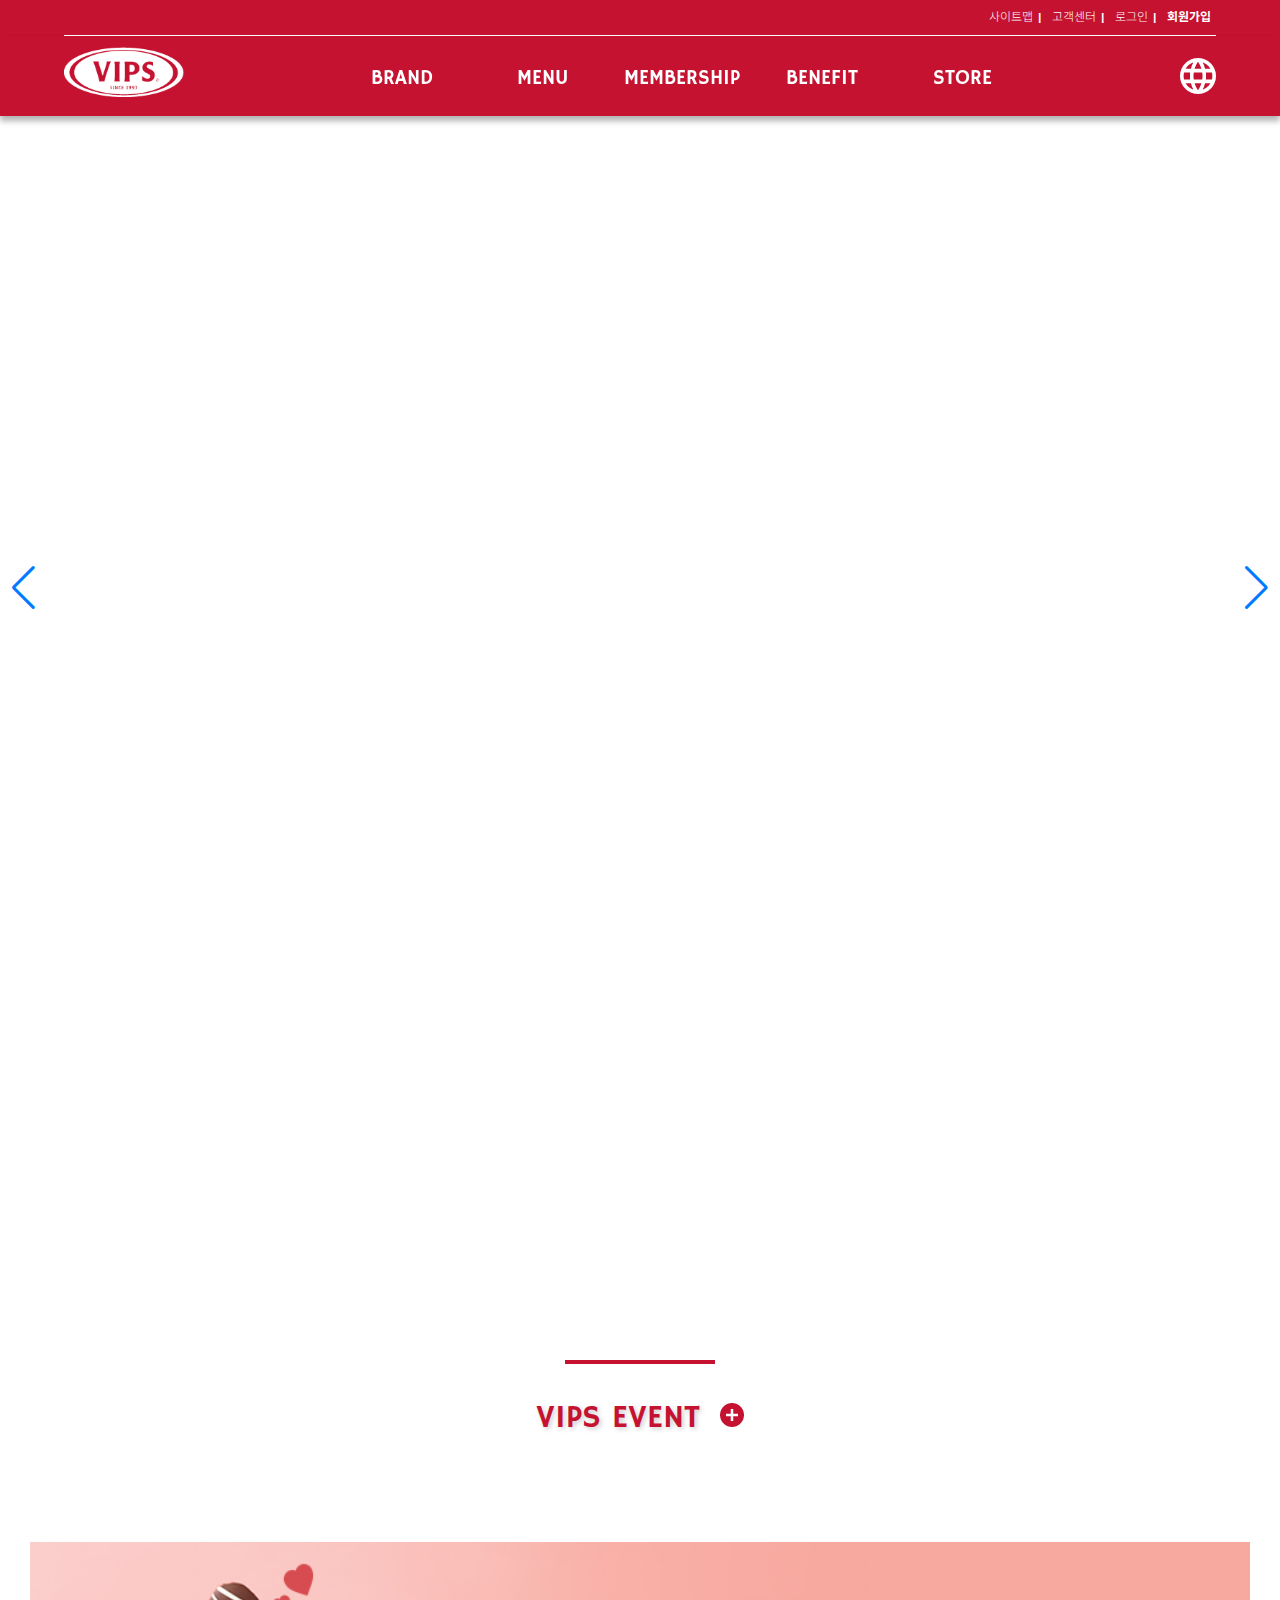
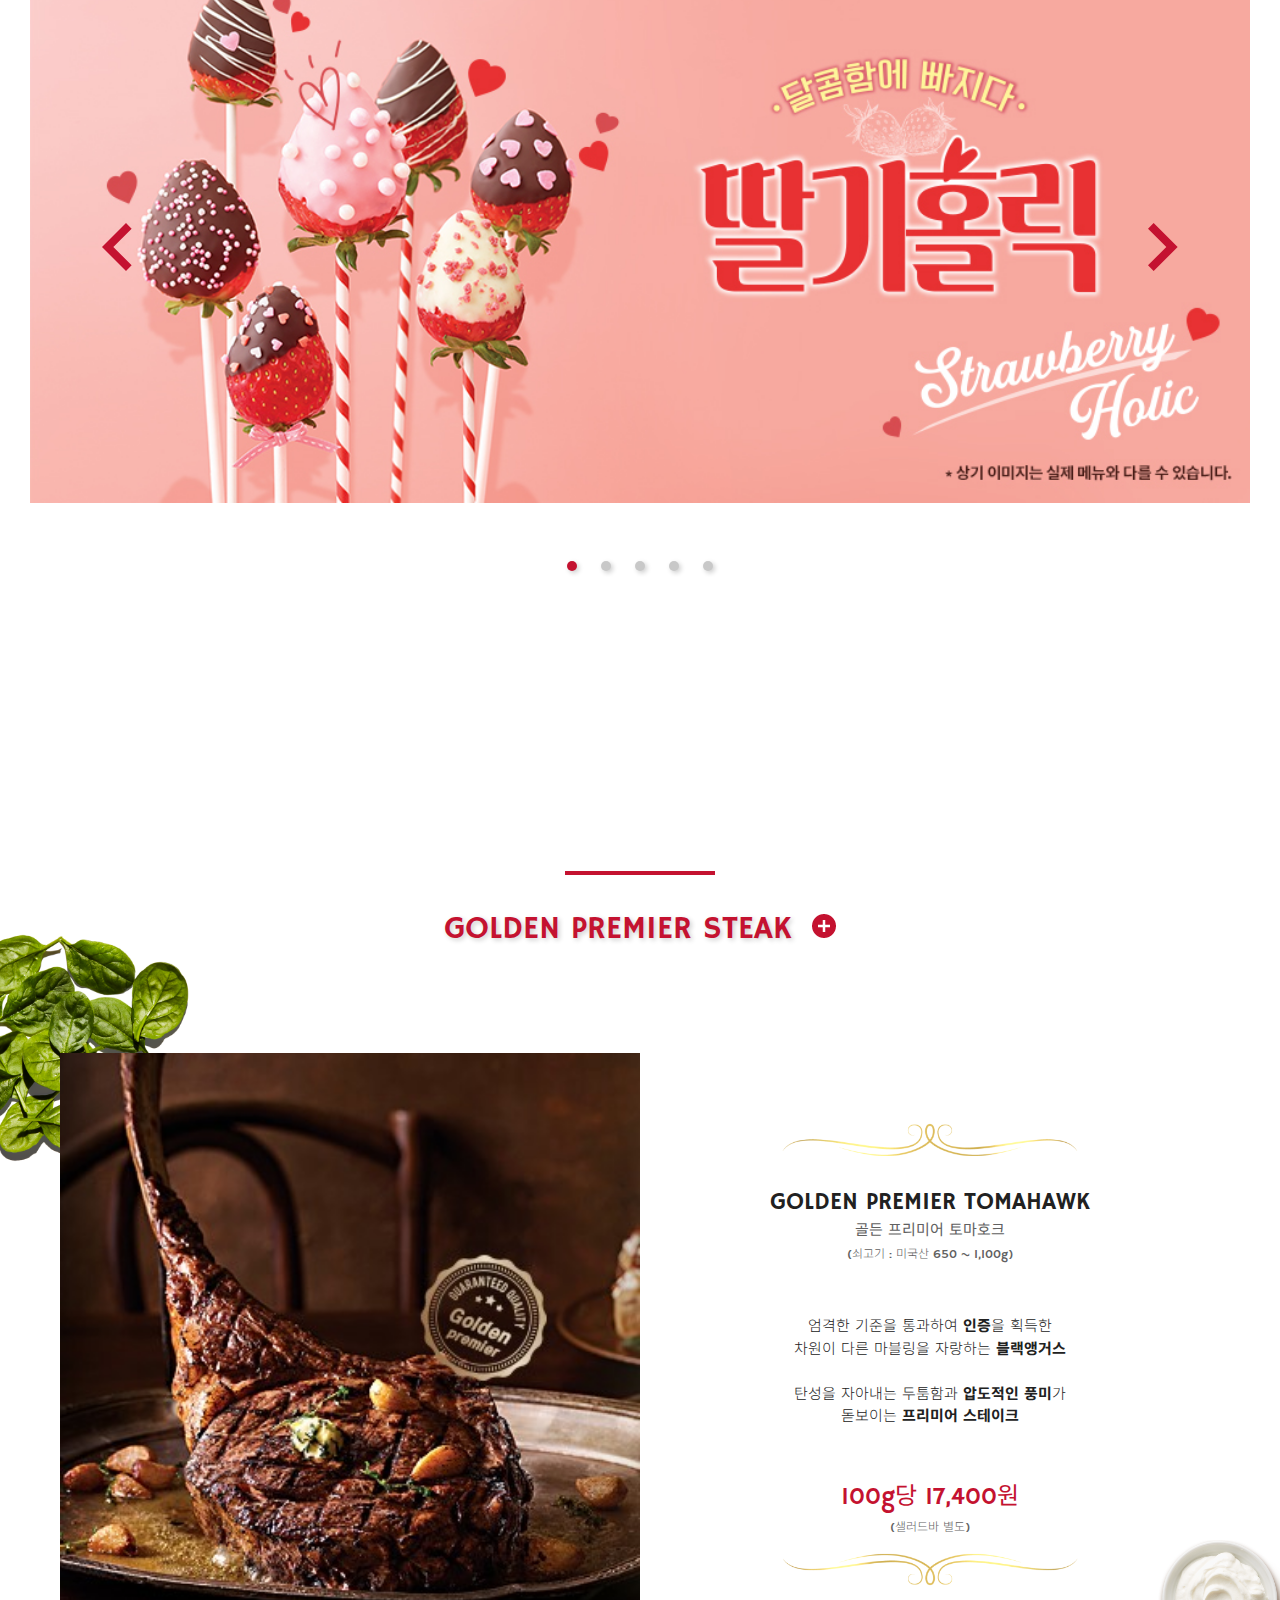
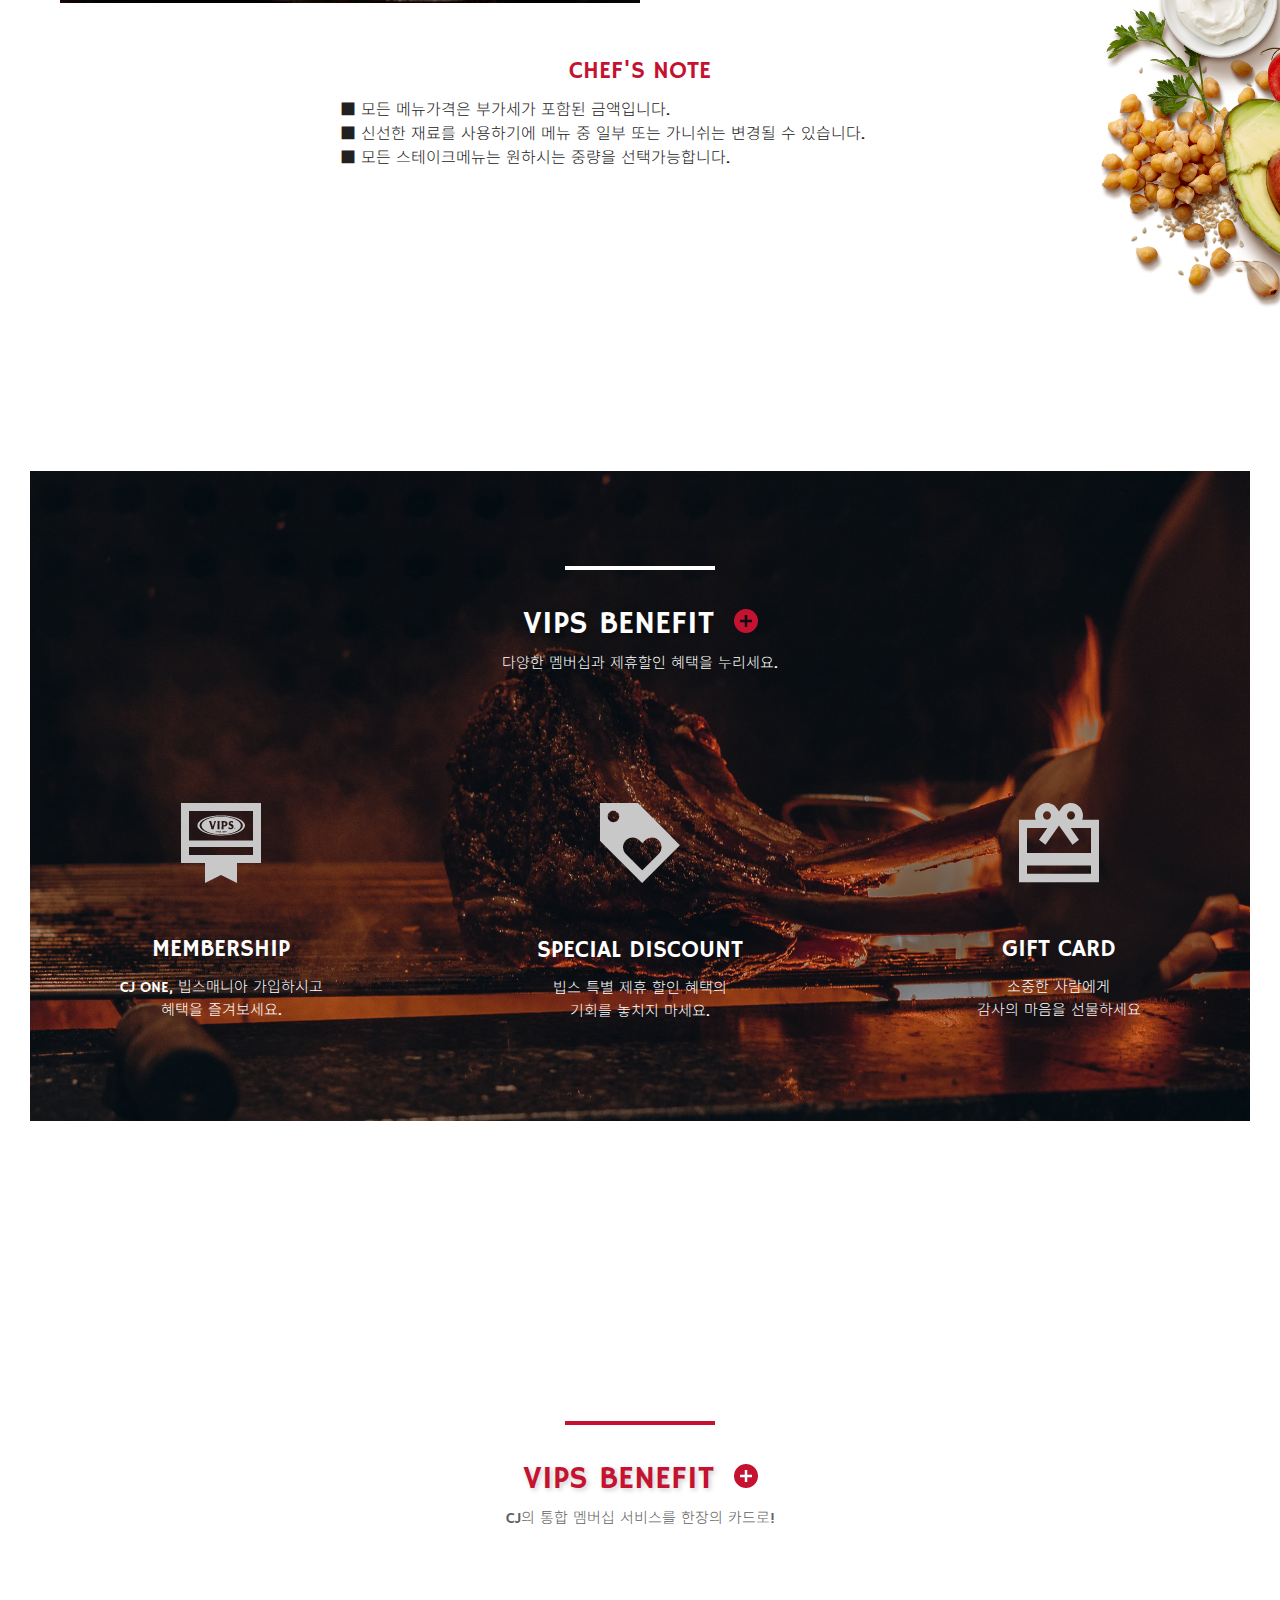
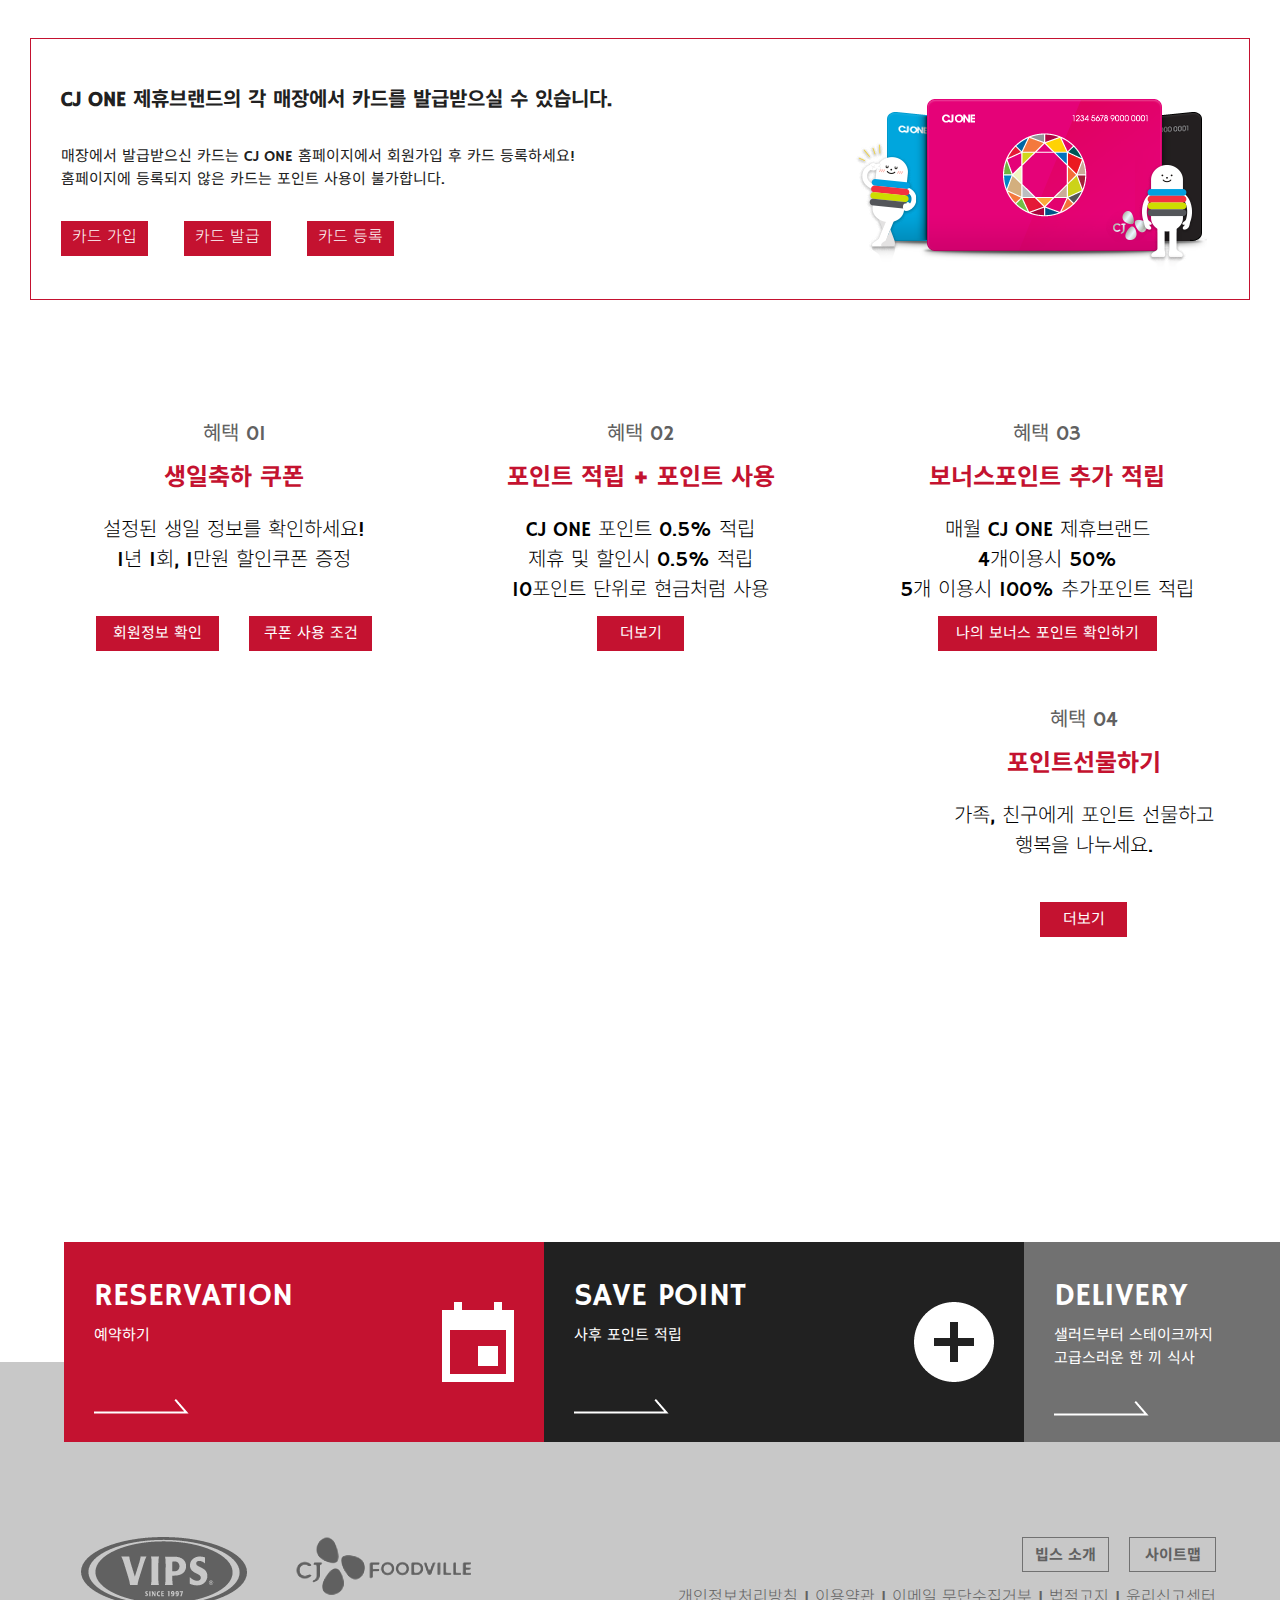
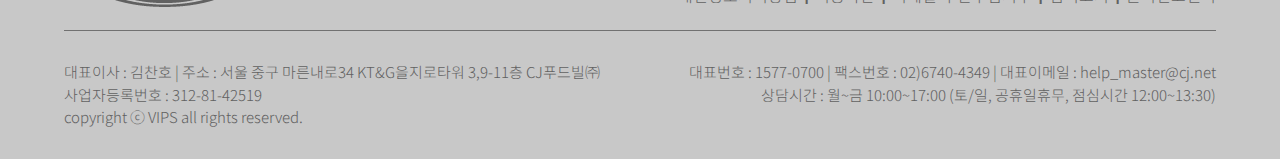
==== commit 5096705d: "js 파일 추가 / 레이아웃 수정" ====
--- a/index.html
+++ b/index.html
@@ -2,347 +2,395 @@
 <html lang="">
 
 <head>
-          <meta charset="utf-8">
-          <title>Example Title</title>
-          <meta name="author" content="Your Name">
-          <meta name="description" content="Example description">
-          <meta name="viewport" content="width=device-width, initial-scale=1.0">
-          <link rel="stylesheet" href="css/reset.css">
-          <link rel="stylesheet" href="css/common.css">
-          <link rel="stylesheet" href="css/headerfooter.css">
-          <link rel="stylesheet" href="css/index.css">
+    <meta charset="utf-8">
+    <title>VIPS</title>
+    <meta name="author" content="Your Name">
+    <meta name="description" content="Example description">
+    <meta name="viewport" content="width=device-width, initial-scale=1.0">
+    <link rel="stylesheet" href="css/reset.css">
+    <link rel="stylesheet" href="https://unpkg.com/swiper/swiper-bundle.min.css" />
+    <link rel="stylesheet" href="css/common.css">
+    <link rel="stylesheet" href="css/headerfooter.css">
+    <link rel="stylesheet" href="css/index.css">
+    <link rel=" shortcut icon" href="img/favicon-01.png">
+    <link rel="icon" href="img/favicon-01.png">
 </head>
 
 <body>
-          <header>
-                    <section class="header_top">
-                              <div class="header_top_wrap">
-                                        <ul class="white user">
-                                                  <li><a class="white" href="#">사이트맵  | </a></li>
-                                                  <li><a class="white" href="#">고객센터  | </a></li>
-                                                  <li><a class="white" href="#">로그인  | </a></li>
-                                                  <li><a class="white" href="#"><b>회원가입</b></a></li>
-                                        </ul>
-                              </div>
-                    </section>
-
-          </header>
-          <section class="header_bottom">
-                    <div class="headerwrap">
-                              <div class="btn_nav"><a href="#"><img src="img/btnnav36.png"></a></div>
-
-                              <h1><a href="#"><img src="img/logowhite-02.png"></a></h1>
-                              <nav class="top_nav">
-                                        <ul class="depth1">
-                                                  <li>
-                                                            <a href="#">BRAND</a>
-                                                            <ul class="depth2">
-                                                                      <li>
-                                                                                <a href="#">about VIPS</a>
-                                                                      </li>
-                                                                      <li>
-                                                                                <a href="#">VIPS history</a>
-                                                                      </li>
-                                                                      <li>
-                                                                                <a href="#">VIPS 이용안내</a>
-                                                                      </li>
-                                                                      <li>
-                                                                                <a href="#">VIPS news</a>
-                                                                      </li>
-                                                            </ul>
-                                                  </li>
-                                                  <li>
-                                                            <a href="#">MENU</a>
-                                                            <ul class="depth2">
-                                                                      <li>
-                                                                                <a href="#">STEAK</a>
-                                                                      </li>
-                                                                      <li>
-                                                                                <a href="#">메뉴2</a>
-                                                                      </li>
-                                                                      <li>
-                                                                                <a href="#">메뉴3</a>
-                                                                      </li>
-                                                                      <li>
-                                                                                <a href="#">메뉴4</a>
-                                                                      </li>
-                                                                      <li>
-                                                                                <a href="#">메뉴5</a>
-                                                                      </li>
-                                                            </ul>
-                                                  </li>
-                                                  <li>
-                                                            <a href="#">MEMBERSHIP</a>
-                                                            <ul class="depth2">
-                                                                      <li>
-                                                                                <a href="#">메뉴1</a>
-                                                                      </li>
-                                                                      <li>
-                                                                                <a href="#">메뉴2</a>
-                                                                      </li>
-                                                                      <li>
-                                                                                <a href="#">메뉴3</a>
-                                                                      </li>
-                                                                      <li>
-                                                                                <a href="#">메뉴4</a>
-                                                                      </li>
-                                                                      <li>
-                                                                                <a href="#">메뉴5</a>
-                                                                      </li>
-                                                            </ul>
-                                                  </li>
-                                                  <li>
-                                                            <a href="#">BENEFIT</a>
-                                                            <ul class="depth2">
-                                                                      <li>
-                                                                                <a href="#">메뉴1</a>
-                                                                      </li>
-                                                                      <li>
-                                                                                <a href="#">메뉴2</a>
-                                                                      </li>
-                                                                      <li>
-                                                                                <a href="#">메뉴3</a>
-                                                                      </li>
-                                                                      <li>
-                                                                                <a href="#">메뉴4</a>
-                                                                      </li>
-                                                                      <li>
-                                                                                <a href="#">메뉴5</a>
-                                                                      </li>
-                                                            </ul>
-                                                  </li>
-                                                  <li>
-                                                            <a href="#">STORE</a>
-                                                            <ul class="depth2">
-                                                                      <li>
-                                                                                <a href="#">메뉴1</a>
-                                                                      </li>
-                                                                      <li>
-                                                                                <a href="#">메뉴2</a>
-                                                                      </li>
-                                                                      <li>
-                                                                                <a href="#">메뉴3</a>
-                                                                      </li>
-                                                                      <li>
-                                                                                <a href="#">메뉴4</a>
-                                                                      </li>
-                                                                      <li>
-                                                                                <a href="#">메뉴5</a>
-                                                                      </li>
-                                                            </ul>
-                                                  </li>
-                                        </ul>
-                              </nav>
-                                       
-                                        <div class="lang"><a href="#"><img src="img/lang.png"></a></div>
-
-
-                    </div>
-          </section>
-          <main>
-                    <section class="sec1">
-                              <article>
-                                        <div class="arrow">
-                                                  <div><a href="#"><img src="img/arrow1.png"></a></div>
-                                                  <div><a href="#"><img src="img/arrow2.png"></a></div>
-                                        </div>
-                                        <div class="title">GOLDEN PREMIRE</div>
-                                        <div class="stitle">최상급 부위에서만 경험할 수 있는 감동적 풍미의 프리미어 스테이크</div>
-                              </article>
-                    </section>
-
-                    <section class="sec2">
-                              <article>
-                                        <div class="title"><a href="#">VIPS EVENT</a></div>
-                                        <div class="eventimg">
-                                                  <a href="#">
-                                                            <img src="img/main_vi_20210225.jpg">
-                                                  </a>
-                                        </div>
-                                        <div class="arrow">
-                                                  <div><a href="#"><img src="img/arrowred2.png"></a></div>
-                                                  <div><a href="#"><img src="img/arrowred1.png"></a></div>
-                                        </div>
-                                        <ul class="circlebar">
-                                                  <li></li>
-                                                  <li></li>
-                                                  <li></li>
-                                                  <li></li>
-                                                  <li></li>
-                                        </ul>
-
-                              </article>
-                    </section>
-
-                    <section class="sec3">
-                              <div class="bg1"><img src="img/sec3img.png"></div>
-                              <div class="bg2"><img src="img/sec3img2.png"></div>
-                              <article>
-                                        <div class="title"><a href="#">GOLDEN PREMIER STEAK</a></div>
-                                        <div class="golden">
-                                                  <div class="img"></div>
-                                                  <div class="text">
-                                                            <div class="goldenline"><img src="img/goldentop.png"></div>
-                                                            <h2 class="black">GOLDEN PREMIER TOMAHAWK</h2>
-                                                            <h3 class="dgrey">골든 프리미어 토마호크</h3>
-                                                            <small class="dgrey">(쇠고기 : 미국산 650 ~ 1,100g)</small>
-                                                            <p class="black">엄격한 기준을 통과하여 <b>인증</b>을 획득한 <br>차원이 다른 마블링을 자랑하는 <b>블랙앵거스</b><br><br>탄성을 자아내는 두툼함과 <b>압도적인 풍미</b>가<br>돋보이는 <b>프리미어 스테이크</b></p>
-                                                            <h2 class="red">100g당 17,400원</h2>
-                                                            <small class="dgrey">(샐러드바 별도)</small>
-                                                            <div class="goldenline"><img src="img/goldenbottom.png"></div>
-                                                  </div>
-                                        </div>
-                              </article>
-                              <div class="chefnote">
-                                        <h2 class="red">CHEF'S NOTE</h2>
-                                        <p class="black">■ 모든 메뉴가격은 부가세가 포함된 금액입니다.<br>
-                                                  ■ 신선한 재료를 사용하기에 메뉴 중 일부 또는 가니쉬는 변경될 수 있습니다.<br>
-                                                  ■ 모든 스테이크메뉴는 원하시는 중량을 선택가능합니다.</p>
-                              </div>
-                    </section>
-
-                    <section class="sec4">
-                              <article>
-                                        <div class="title"><a class="white" href="#">VIPS BENEFIT</a></div>
-                                        <div class="stitle white">다양한 멤버십과 제휴할인 혜택을 누리세요.</div>
-                                        <ul class="membership">
-                                                  <li class"">
-                                                            <div><img src="img/sec4icon.png"></div>
-                                                            <div class="white">MEMBERSHIP</div>
-                                                            <div class="white">CJ ONE, 빕스매니아 가입하시고<br>혜택을 즐겨보세요.</div>
-                                                  </li>
-                                                  <li class"">
-                                                            <div><img src="img/sec4icon2.png"></div>
-                                                            <div class="white">SPECIAL DISCOUNT</div>
-                                                            <div class="white">빕스 특별 제휴 할인 혜택의<br>기회를 놓치지 마세요.</div>
-                                                  </li>
-                                                  <li class"">
-                                                            <div><img src="img/sec4icon3.png"></div>
-                                                            <div class="white">GIFT CARD</div>
-                                                            <div class="white">소중한 사람에게<br>감사의 마음을 선물하세요</div>
-                                                  </li>
-                                        </ul>
-                              </article>
-                    </section>
-
-                    <section class="sec5">
-                              <article>
-                                        <div class="title "><a class="red" href="#">VIPS BENEFIT</a></div>
-                                        <div class="stitle dgrey">CJ의 통합 멤버십 서비스를 한장의 카드로!</div>
-                                        <div class="cjone">
-                                                  <div class="txt">
-                                                            <div class="black">CJ ONE 제휴브랜드의 각 매장에서 카드를 발급받으실 수 있습니다.</div>
-                                                            <div class="black">매장에서 발급받으신 카드는 CJ ONE 홈페이지에서 회원가입 후 카드 등록하세요!<br>홈페이지에 등록되지 않은 카드는 포인트 사용이 불가합니다.</div>
-                                                            <ul class="btn">
-                                                                      <li><a href="#" class="white">카드 가입</a></li>
-                                                                      <li><a href="#" class="white">카드 발급</a></li>
-                                                                      <li><a href="#" class="white">카드 등록</a></li>
-                                                            </ul>
-                                                  </div>
-                                                  <div class="img"><img src="img/bg_visual.png"></div>
-                                        </div>
-                                        <ul class="benefit">
-                                                  <li>
-                                                            <h3 class="dgrey">혜택 01</h3>
-                                                            <h2 class="red">생일축하 쿠폰</h2>
-                                                            <p>설정된 생일 정보를 확인하세요!<br>1년 1회, 1만원 할인쿠폰 증정</p>
-                                                            <div class="btn">
-                                                                      <div><a href="#" class="white">회원정보 확인</a></div>
-                                                                      <div><a href="#" class="white">쿠폰 사용 조건</a></div>
-                                                            </div>
-                                                  </li>
-                                                  <li>
-                                                            <h3 class="dgrey">혜택 02</h3>
-                                                            <h2 class="red">포인트 적립 + 포인트 사용</h2>
-                                                            <p>CJ ONE 포인트 0.5% 적립<br>제휴 및 할인시 0.5% 적립<br>10포인트 단위로 현금처럼 사용</p>
-                                                            <div class="btn87">
-                                                                      <div><a href="#" class="white">더보기</a></div>
-                                                            </div>
-                                                  </li>
-                                                  <li>
-                                                            <h3 class="dgrey">혜택 03</h3>
-                                                            <h2 class="red">보너스포인트 추가 적립</h2>
-                                                            <p>매월 CJ ONE 제휴브랜드<br>
-                                                                      4개이용시 50%<br>5개 이용시 100% 추가포인트 적립</p>
-                                                            <div class="btn219">
-                                                                      <div><a href="#" class="white">나의 보너스 포인트 확인하기</a></div>
-                                                            </div>
-                                                  </li>
-                                                  <li>
-                                                            <h3 class="dgrey">혜택 04</h3>
-                                                            <h2 class="red">포인트선물하기</h2>
-                                                            <p>가족, 친구에게 포인트 선물하고<br>
-                                                                      행복을 나누세요.</p>
-                                                            <div class="btn87" id="b87">
-                                                                      <div><a href="#" class="white">더보기</a></div>
-                                                            </div>
-                                                  </li>
-                                        </ul>
-                              </article>
-                    </section>
-                    <section class="quick">
-                              <ul>
-                                        <li>
-                                                  <a href="#">
-                                                           <div class="cont white">
-                                                                     <h3>RESERVATION</h3>
-                                                                     <P>예약하기</P>
-                                                                     <img src="img/quickarrow.png">
-                                                           </div>
-                                                            <div class="img"><img src="img/quic1.png"></div>
-                                                  </a>
-                                        </li>
-                                        <li>
-                                                  <a href="#">
-                                                           <div class="cont white">
-                                                                     <h3>SAVE POINT</h3>
-                                                                     <P>사후 포인트 적립</P>
-                                                                     <img src="img/quickarrow.png">
-                                                           </div>
-                                                            <div class="img"><img src="img/quick2.png"></div>
-                                                  </a>
-                                        </li>
-                                        <li>
-                                                  <a href="#">
-                                                           <div class="cont white">
-                                                                     <h3>DELIVERY</h3>
-                                                                     <p class="yump">샐러드부터 스테이크까지<br>고급스러운 한 끼 식사</p>
-                                                                     <img src="img/quickarrow.png">
-                                                           </div>
-                                                            <div class="yum img"><img src="img/yum.png"></div>
-                                                  </a>
-                                        </li>
-                              </ul>
-                    </section>
-          </main>
-          <footer>
-                                                 <section>
-                              <article class="footertop">
-                                        <div class="logo">
-                                                  <div><img src="img/logofooter.png"></div>
-                                                  <div><img src="img/bot_logo.png"></div>
-                                        </div>
-                                        <div>
-                                                  <ul class="top">
-                                                            <li><a href="#" class="dgrey">빕스 소개</a></li>
-                                                            <li><a href="#" class="dgrey">사이트맵</a></li>
-                                                  </ul>
-                                                  <ul class="bottom dgrey">
-                                                            <li><a href="#" class="dgrey">개인정보처리방침</a></li>|
-                                                            <li><a href="#" class="dgrey">이용약관</a></li>|
-                                                            <li><a href="#" class="dgrey">이메일 무단수집거부</a></li>|
-                                                            <li><a href="#" class="dgrey">법적고지</a></li>|
-                                                            <li><a href="#" class="dgrey">윤리신고센터</a></li>
-                                                  </ul>
-                                        </div>
-                              </article>
-                              <article class="footerbottom">
-                                        <p class="dgrey">대표이사 : 김찬호 | 주소 : 서울 중구 마른내로34 KT&G을지로타워 3,9-11층 CJ푸드빌㈜<br>사업자등록번호 : 312-81-42519<br>copyright ⓒ VIPS all rights reserved.</p>
-                                        <p class="dgrey">대표번호 : 1577-0700 | 팩스번호 : 02)6740-4349 | 대표이메일 : help_master@cj.net<br>상담시간 : 월~금 10:00~17:00 (토/일, 공휴일휴무, 점심시간 12:00~13:30)</p>
-                              </article>
-                    </section>
-          </footer>
-          <script type="text/javascript" src=""></script>
+    <header>
+        <section class="header_top">
+            <div class="header_top_wrap">
+                <ul class="white user">
+                    <li><a class="white" href="#">사이트맵 | </a></li>
+                    <li><a class="white" href="#">고객센터 | </a></li>
+                    <li><a class="white" href="#">로그인 | </a></li>
+                    <li><a class="white" href="#"><b>회원가입</b></a></li>
+                </ul>
+            </div>
+        </section>
+
+    </header>
+    <section class="header_bottom">
+        <div class="headerwrap">
+            <div class="btn_nav"><a href="#"><img src="img/btnnav36.png"></a></div>
+
+            <h1><a href="#"><img src="img/logowhite-02.png"></a></h1>
+            <nav class="top_nav">
+                <ul class="depth1">
+                    <li>
+                        <a href="#">BRAND</a>
+                        <ul class="depth2">
+                            <li>
+                                <a href="about.html">about VIPS</a>
+                            </li>
+                            <li>
+                                <a href="#">VIPS history</a>
+                            </li>
+                            <li>
+                                <a href="#">VIPS 이용안내</a>
+                            </li>
+                            <li>
+                                <a href="news.html">VIPS news</a>
+                            </li>
+                        </ul>
+                    </li>
+                    <li>
+                        <a href="#">MENU</a>
+                        <ul class="depth2">
+                            <li>
+                                <a href="#">STEAK</a>
+                            </li>
+                            <li>
+                                <a href="#">SALAD BAR</a>
+                            </li>
+                            <li>
+                                <a href="#">BAVERAGE</a>
+                            </li>
+                            <li>
+                                <a href="#">픽업&amp;딜리버리</a>
+                            </li>
+                            <li>
+                                <a href="#">원산지·알레르기</a>
+                            </li>
+                        </ul>
+                    </li>
+                    <li>
+                        <a href="#">MEMBERSHIP</a>
+                        <ul class="depth2">
+                            <li>
+                                <a href="#">CJ ONE</a>
+                            </li>
+                            <li>
+                                <a href="#">VIPS 매니아</a>
+                            </li>
+                        </ul>
+                    </li>
+                    <li>
+                        <a href="#">BENEFIT</a>
+                        <ul class="depth2">
+                            <li>
+                                <a href="#">제휴·할인카드</a>
+                            </li>
+                            <li>
+                                <a href="#">상품권</a>
+                            </li>
+                            <li>
+                                <a href="#">기프티카드</a>
+                            </li>
+                        </ul>
+                    </li>
+                    <li>
+                        <a href="#">STORE</a>
+                        <ul class="depth2">
+                            <li>
+                                <a href="#">매장안내</a>
+                            </li>
+                            <li>
+                                <a href="#">VIPS PREMIERE</a>
+                            </li>
+                            <li>
+                                <a href="#">VIPS YUM DELIVERY</a>
+                            </li>
+                            <li>
+                                <a href="#">돌잔치</a>
+                            </li>
+                            <li>
+                                <a href="#">어린이 체험교실</a>
+                            </li>
+                        </ul>
+                    </li>
+                </ul>
+            </nav>
+
+            <div class="lang"><a href="#"><img src="img/lang.png"></a></div>
+
+
+        </div>
+    </section>
+    <main>
+        <section class="sec1">
+            <!-- Swiper -->
+            <div class="swiper-container">
+                <div class="parallax-bg" style="background-image:url(img/sec1bg.png)" data-swiper-parallax="-23%"></div>
+                <div class="swiper-wrapper">
+                    <div class="swiper-slide">
+                        <!--
+        <div class="title" data-swiper-parallax="-300">Slide 1</div>
+        <div class="subtitle" data-swiper-parallax="-200">Subtitle</div>
+        <div class="text" data-swiper-parallax="-100">
+          <p>Lorem ipsum dolor sit amet, consectetur adipiscing elit. Aliquam dictum mattis velit, sit amet faucibus
+            felis iaculis nec. Nulla laoreet justo vitae porttitor porttitor. Suspendisse in sem justo. Integer laoreet
+            magna nec elit suscipit, ac laoreet nibh euismod. Aliquam hendrerit lorem at elit facilisis rutrum. Ut at
+            ullamcorper velit. Nulla ligula nisi, imperdiet ut lacinia nec, tincidunt ut libero. Aenean feugiat non eros
+            quis feugiat.</p>
+        </div>
+-->
+                    </div>
+                    <div class="swiper-slide">
+                        <div class="title" data-swiper-parallax="-300" data-swiper-parallax-opacity="0">Slide 2</div>
+                        <div class="subtitle" data-swiper-parallax="-200">Subtitle</div>
+                        <div class="text" data-swiper-parallax="-100">
+                            <p>Lorem ipsum dolor sit amet, consectetur adipiscing elit. Aliquam dictum mattis velit, sit amet faucibus
+                                felis iaculis nec. Nulla laoreet justo vitae porttitor porttitor. Suspendisse in sem justo. Integer laoreet
+                                magna nec elit suscipit, ac laoreet nibh euismod. Aliquam hendrerit lorem at elit facilisis rutrum. Ut at
+                                ullamcorper velit. Nulla ligula nisi, imperdiet ut lacinia nec, tincidunt ut libero. Aenean feugiat non eros
+                                quis feugiat.</p>
+                        </div>
+                    </div>
+                    <div class="swiper-slide">
+                        <div class="title" data-swiper-parallax="-300">Slide 3</div>
+                        <div class="subtitle" data-swiper-parallax="-200">Subtitle</div>
+                        <div class="text" data-swiper-parallax="-100">
+                            <p>Lorem ipsum dolor sit amet, consectetur adipiscing elit. Aliquam dictum mattis velit, sit amet faucibus
+                                felis iaculis nec. Nulla laoreet justo vitae porttitor porttitor. Suspendisse in sem justo. Integer laoreet
+                                magna nec elit suscipit, ac laoreet nibh euismod. Aliquam hendrerit lorem at elit facilisis rutrum. Ut at
+                                ullamcorper velit. Nulla ligula nisi, imperdiet ut lacinia nec, tincidunt ut libero. Aenean feugiat non eros
+                                quis feugiat.</p>
+                        </div>
+                    </div>
+                </div>
+                <!-- Add Pagination -->
+                <div class="swiper-pagination swiper-pagination-white"></div>
+                <!-- Add Navigation -->
+                <div class="swiper-button-prev swiper-button-white"></div>
+                <div class="swiper-button-next swiper-button-white"></div>
+            </div>
+            <!--
+            <article>
+                <div class="arrow">
+                    <div><a href="#"><img src="img/arrow1.png"></a></div>
+                    <div><a href="#"><img src="img/arrow2.png"></a></div>
+                </div>
+                <div class="title">GOLDEN PREMIRE</div>
+                <div class="stitle">최상급 부위에서만 경험할 수 있는 감동적 풍미의 프리미어 스테이크</div>
+            </article>
+-->
+        </section>
+
+        <section class="sec2">
+            <article>
+                <div class="title"><a href="#">VIPS EVENT</a></div>
+                <div class="eventimg">
+                    <a href="#">
+                        <img src="img/main_vi_20210225.jpg">
+                    </a>
+                </div>
+                <div class="arrow">
+                    <div><a href="#"><img src="img/arrowred2.png"></a></div>
+                    <div><a href="#"><img src="img/arrowred1.png"></a></div>
+                </div>
+                <ul class="circlebar">
+                    <li></li>
+                    <li></li>
+                    <li></li>
+                    <li></li>
+                    <li></li>
+                </ul>
+
+            </article>
+        </section>
+        <section class="sec3Bg">
+            <div class="bg2"><img src="img/sec3img2.png"></div>
+        </section>
+        <section class="sec3">
+
+            <div class="bg1"><img src="img/sec3img.png"></div>
+            <article>
+                <div class="title"><a href="#">GOLDEN PREMIER STEAK</a></div>
+                <div class="golden">
+                    <div class="img"></div>
+                    <div class="text">
+                        <div class="goldenline"><img src="img/goldentop.png"></div>
+                        <h2 class="black">GOLDEN PREMIER TOMAHAWK</h2>
+                        <h3 class="dgrey">골든 프리미어 토마호크</h3>
+                        <small class="dgrey">(쇠고기 : 미국산 650 ~ 1,100g)</small>
+                        <p class="black">엄격한 기준을 통과하여 <b>인증</b>을 획득한 <br>차원이 다른 마블링을 자랑하는 <b>블랙앵거스</b><br><br>탄성을 자아내는 두툼함과 <b>압도적인 풍미</b>가<br>돋보이는 <b>프리미어 스테이크</b></p>
+                        <h2 class="red">100g당 17,400원</h2>
+                        <small class="dgrey">(샐러드바 별도)</small>
+                        <div class="goldenline"><img src="img/goldenbottom.png"></div>
+                    </div>
+                </div>
+            </article>
+            <div class="chefnote">
+                <h2 class="red">CHEF'S NOTE</h2>
+                <p class="black">■ 모든 메뉴가격은 부가세가 포함된 금액입니다.<br>
+                    ■ 신선한 재료를 사용하기에 메뉴 중 일부 또는 가니쉬는 변경될 수 있습니다.<br>
+                    ■ 모든 스테이크메뉴는 원하시는 중량을 선택가능합니다.</p>
+            </div>
+        </section>
+
+        <section class="sec4">
+            <article>
+                <div class="title"><a class="white" href="#">VIPS BENEFIT</a></div>
+                <div class="stitle white">다양한 멤버십과 제휴할인 혜택을 누리세요.</div>
+                <ul class="membership">
+                    <li class"">
+                        <div class="img"><img src="img/sec4icon.png"></div>
+                        <div class="txt">
+                            <div class="white">MEMBERSHIP</div>
+                            <div class="white">CJ ONE, 빕스매니아 가입하시고<br>혜택을 즐겨보세요.
+                            </div>
+                        </div>
+                    </li>
+                    <li class"">
+                        <div class="img"><img src="img/sec4icon2.png"></div>
+                        <div class="txt">
+                            <div class="white">SPECIAL DISCOUNT</div>
+                            <div class="white">빕스 특별 제휴 할인 혜택의<br>기회를 놓치지 마세요.</div>
+                        </div>
+                    </li>
+                    <li class"">
+                        <div class="img"><img src="img/sec4icon3.png"></div>
+                        <div class="txt">
+                            <div class="white">GIFT CARD</div>
+                            <div class="white">소중한 사람에게<br>감사의 마음을 선물하세요</div>
+                        </div>
+                    </li>
+                </ul>
+            </article>
+        </section>
+
+        <section class="sec5">
+            <article>
+                <div class="title "><a class="red" href="#">VIPS BENEFIT</a></div>
+                <div class="stitle dgrey">CJ의 통합 멤버십 서비스를 한장의 카드로!</div>
+                <div class="cjone">
+                    <div class="txt">
+                        <div class="black">CJ ONE 제휴브랜드의 각 매장에서 카드를 발급받으실 수 있습니다.</div>
+                        <div class="black">매장에서 발급받으신 카드는 CJ ONE 홈페이지에서 회원가입 후 카드 등록하세요!<br>홈페이지에 등록되지 않은 카드는 포인트 사용이 불가합니다.</div>
+                        <ul class="btn">
+                            <li><a href="#" class="white">카드 가입</a></li>
+                            <li><a href="#" class="white">카드 발급</a></li>
+                            <li><a href="#" class="white">카드 등록</a></li>
+                        </ul>
+                    </div>
+                    <div class="img"><img src="img/bg_visual.png"></div>
+                </div>
+                <ul class="benefit">
+                    <li>
+                        <h3 class="dgrey">혜택 01</h3>
+                        <h2 class="red">생일축하 쿠폰</h2>
+                        <p>설정된 생일 정보를 확인하세요!<br>1년 1회, 1만원 할인쿠폰 증정</p>
+                        <div class="btn">
+                            <div><a href="#" class="white">회원정보 확인</a></div>
+                            <div><a href="#" class="white">쿠폰 사용 조건</a></div>
+                        </div>
+                    </li>
+                    <li>
+                        <h3 class="dgrey">혜택 02</h3>
+                        <h2 class="red">포인트 적립 + 포인트 사용</h2>
+                        <p>CJ ONE 포인트 0.5% 적립<br>제휴 및 할인시 0.5% 적립<br>10포인트 단위로 현금처럼 사용</p>
+                        <div class="btn87">
+                            <div><a href="#" class="white">더보기</a></div>
+                        </div>
+                    </li>
+                    <li>
+                        <h3 class="dgrey">혜택 03</h3>
+                        <h2 class="red">보너스포인트 추가 적립</h2>
+                        <p>매월 CJ ONE 제휴브랜드<br>
+                            4개이용시 50%<br>5개 이용시 100% 추가포인트 적립</p>
+                        <div class="btn219">
+                            <div><a href="#" class="white">나의 보너스 포인트 확인하기</a></div>
+                        </div>
+                    </li>
+                    <li>
+                        <h3 class="dgrey">혜택 04</h3>
+                        <h2 class="red">포인트선물하기</h2>
+                        <p>가족, 친구에게 포인트 선물하고<br>
+                            행복을 나누세요.</p>
+                        <div class="btn87" id="b87">
+                            <div><a href="#" class="white">더보기</a></div>
+                        </div>
+                    </li>
+                </ul>
+            </article>
+        </section>
+        <section class="quick">
+            <ul>
+                <li>
+                    <a href="#">
+                        <div class="cont white">
+                            <h3>RESERVATION</h3>
+                            <P>예약하기</P>
+                            <img src="img/quickarrow.png">
+                        </div>
+                        <div class="img"><img src="img/quic1.png"></div>
+                    </a>
+                </li>
+                <li>
+                    <a href="#">
+                        <div class="cont white">
+                            <h3>SAVE POINT</h3>
+                            <P>사후 포인트 적립</P>
+                            <img src="img/quickarrow.png">
+                        </div>
+                        <div class="img"><img src="img/quick2.png"></div>
+                    </a>
+                </li>
+                <li>
+                    <a href="#">
+                        <div class="cont white">
+                            <h3>DELIVERY</h3>
+                            <p class="yump">샐러드부터 스테이크까지<br>고급스러운 한 끼 식사</p>
+                            <img src="img/quickarrow.png">
+                        </div>
+                        <div class="yum img"><img src="img/yum.png"></div>
+                    </a>
+                </li>
+            </ul>
+        </section>
+    </main>
+    <footer>
+        <section>
+            <article class="footertop">
+                <div class="logo">
+                    <div><img src="img/logofooter.png"></div>
+                    <div><img src="img/bot_logo.png"></div>
+                </div>
+                <div>
+                    <ul class="top">
+                        <li><a href="#" class="dgrey">빕스 소개</a></li>
+                        <li><a href="#" class="dgrey">사이트맵</a></li>
+                    </ul>
+                    <ul class="bottom dgrey">
+                        <li><a href="#" class="dgrey">개인정보처리방침</a></li>|
+                        <li><a href="#" class="dgrey">이용약관</a></li>|
+                        <li><a href="#" class="dgrey">이메일 무단수집거부</a></li>|
+                        <li><a href="#" class="dgrey">법적고지</a></li>|
+                        <li><a href="#" class="dgrey">윤리신고센터</a></li>
+                    </ul>
+                </div>
+            </article>
+            <article class="footerbottom">
+                <p class="dgrey">대표이사 : 김찬호 | 주소 : 서울 중구 마른내로34 KT&G을지로타워 3,9-11층 CJ푸드빌㈜<br>사업자등록번호 : 312-81-42519<br>copyright ⓒ VIPS all rights reserved.</p>
+                <p class="dgrey">대표번호 : 1577-0700 | 팩스번호 : 02)6740-4349 | 대표이메일 : help_master@cj.net<br>상담시간 : 월~금 10:00~17:00 (토/일, 공휴일휴무, 점심시간 12:00~13:30)</p>
+            </article>
+        </section>
+    </footer>
+    <script src="https://unpkg.com/swiper/swiper-bundle.min.js"></script>
+    <script src="https://ajax.googleapis.com/ajax/libs/jquery/3.6.0/jquery.min.js"></script>
+    <script type="text/javascript" src="js/js.js"></script>
+    <script type="text/javascript" src="js/js2.js"></script>
 </body>
 
 </html>
--- a/css/headerfooter.css
+++ b/css/headerfooter.css
@@ -42,9 +42,11 @@
 .header_top_wrap > ul > li b {
           font-weight: bold;
 }
+
 /*-----------------------------------------------*/
 .header_bottom {
-          position: fixed;
+          position: sticky;
+          top: 0;
           width: 100%;
           height: 80px;
           background-color: #c41230;
@@ -85,6 +87,7 @@
           text-align: center;
           position: relative;
 }
+
 
 .top_nav .depth1 > li > a:after {
           display: block;
@@ -111,23 +114,32 @@
 }
 
 .top_nav .depth2 {
-          padding: 20px 10px;
+  
           display: none;
           position: absolute;
           width: 100%;
           left: 50%;
           transform: translateX(-50%);
           text-align: left;
-          white-space: nowrap;
           background-color: rgba(33, 33, 33, 0.7);
           font-size: 15px;
           font-weight: 300px;
           line-height: 40px;
 }
 
+.top_nav .depth2 > li{
+      padding: 10px 20px;
+}
+.top_nav .depth2 > li:hover{
+    background-color: rgba(196, 18, 48, 0.59);
+    
+}
 .top_nav .depth2 > li > a {
           color: #fff;
-}
+          font-family: 'Noto Sans KR';
+          font-weight: 300;
+}
+
 
 .top_nav .depth1 li:hover .depth2 {
           display: block;
@@ -159,13 +171,10 @@
 
 footer {
           width: 100%;
-          height: 419px;
           background-color: #c8c8c8;
-          position: relative;
           text-align: center;
           box-sizing: border-box;
           padding-top: 175px;
-          top: -100px;
 }
 
 footer > section {
@@ -177,7 +186,7 @@
 .footertop {
           position: relative;
           display: flex;
-          height: 100px;
+          padding-bottom: 20px;
           box-sizing: border-box;
           border-bottom: 1px solid #717171;
           justify-content: space-between;
@@ -227,9 +236,9 @@
 .footerbottom {
           position: relative;
           display: flex;
-          height: 63px;
           justify-content: space-between;
           margin-top: 30px;
+          padding-bottom: 30px;
 }
 
 .footerbottom > p {
@@ -251,6 +260,7 @@
           width: 1440px;
           height: 200px;
           margin: auto;
+          margin-bottom: -80px;
 }
 
 .quick > ul {
@@ -334,26 +344,26 @@
 
 @media only screen and (max-width: 1440px) {
           .header_bottom {
-                    padding: 0 30px;
+                     width: 100%;
           }
           
-.header_top_wrap {
-          width: 100%;
-          padding: 0 30px;
-}
+
+          .header_top_wrap {
+                    width: 90%;
+          }
+
           .headerwrap {
-                    width: 100%;
-          }
+                    width: 90%;
+          }
+
           footer > section {
-           width: 100%;
-          padding: 0 30px;
-}
- 
-.quick {
-          width:100%;
-          padding: 0 30px;
-}
-          
+                    width: 90%;
+          }
+
+          .quick {
+                    width: 90%;
+          }
+
 
 }
 
@@ -375,16 +385,26 @@
                     width: 100%;
 
           }**/
-@media only screen and (max-width: 950px) {
+@media only screen and (max-width: 780px) {
           .top_nav {
-                              display: none;
-                    }
-          .headerwrap{
-                              height: 80px;
-                    }
+                    display: none;
+          }
+
+          .headerwrap {
+                    height: 80px;
+          }
+
           .headerwrap > .btn_nav {
-                              display: block;
-                    }
+                    display: block;
+          }
+
+          .footerbottom {
+                    flex-direction: column;
+          }
+
+          .footerbottom > p {
+                    text-align: center;
+          }
 }
 
 /*** header {
@@ -420,7 +440,7 @@
 
 
 @media only screen and (max-width: 400px) {
-          .user{
+          .user {
                     font-size: 12px;
           }
 }
--- a/css/index.css
+++ b/css/index.css
@@ -1,597 +1,609 @@
 * {
-          box-sizing: border-box;
+    box-sizing: border-box;
 }
 
 main {
-          width: 100%;
-          position: relative;
-          text-align: center;
-}
-
-main>section {
-          width: 100%;
-          margin: auto;
-          text-align: center;
+    width: 100%;
+    position: relative;
+    text-align: center;
+}
+
+main > section {
+    width: 100%;
+    margin: auto;
+    text-align: center;
 }
 
 .sec1 {
-          width: 100%;
-          height: 944px;
-          background-image: url(../img/sec1bg.png);
-          background-repeat: no-repeat;
-          background-position: top;
-          background-size: cover;
-          position: relative;
-          padding-top: 150px;
-          box-sizing: border-box;
+    width: 100%;
+    height: 944px;
+    background-repeat: no-repeat;
+    background-position: top;
+    background-size: cover;
+    position: relative;
+    padding-top: 150px;
+    box-sizing: border-box;
 }
 
 .sec1 > article > .arrow {
-          width: 100%;
-          padding: 0 8%;
-          box-sizing: border-box;
-          display: flex;
-          position: absolute;
-          justify-content: space-between;
-          top: 50%;
-          transform: translateY(-50%);
+    width: 100%;
+    padding: 0 8%;
+    box-sizing: border-box;
+    display: flex;
+    position: absolute;
+    justify-content: space-between;
+    top: 50%;
+    transform: translateY(-50%);
 
 }
 
 .sec1 > article > .arrow > div {
-          width: 30px;
-          height: 48px;
+    width: 30px;
+    height: 48px;
 
 }
 
 .sec1 > article > .title {
-          margin: auto;
-          width: 800px;
-          font-size: 100px;
-          position: relative;
-          color: #fff;
-          border-bottom: 1px solid #fff;
-          text-shadow: 0 5px 6px rgba(0, 0, 0, 0.3);
+    margin: auto;
+    width: 800px;
+    font-size: 100px;
+    position: relative;
+    color: #fff;
+    border-bottom: 1px solid #fff;
+    text-shadow: 0 5px 6px rgba(0, 0, 0, 0.3);
 }
 
 .sec1 > article > .stitle {
-          margin: auto;
-          margin-top: 40px;
-          position: relative;
-          text-shadow: 0 5px 6px rgba(0, 0, 0, 0.3);
-          font-size: 24px;
-          color: #fff;
-          font-weight: 300;
+    margin: auto;
+    margin-top: 40px;
+    position: relative;
+    text-shadow: 0 5px 6px rgba(0, 0, 0, 0.3);
+    font-size: 24px;
+    color: #fff;
+    font-weight: 300;
 }
 
 .sec2 {
-          margin-top: 300px;
-          text-align: center;
-          position: relative;
+    margin-top: 300px;
+    text-align: center;
+    position: relative;
 
 }
 
 .sec2 .title > a {
-          display: inline-block;
-          margin: auto;
-          font-size: 32px;
-          color: #c41230;
-          text-shadow: 2px 2px 5px rgba(0, 0, 0, 0.2);
+    display: inline-block;
+    margin: auto;
+    font-size: 32px;
+    color: #c41230;
+    text-shadow: 2px 2px 5px rgba(0, 0, 0, 0.2);
 }
 
 .sec2 .title:before {
-          content: '';
-          width: 150px;
-          border-bottom: solid 4px #c41230;
-          display: block;
-          margin: auto;
-          margin-bottom: 30px;
+    content: '';
+    width: 150px;
+    border-bottom: solid 4px #c41230;
+    display: block;
+    margin: auto;
+    margin-bottom: 30px;
 }
 
 .sec2 .title:after {
-          content: '';
-          display: inline-block;
-          width: 24px;
-          height: 24px;
-          background-image: url(../img/btnplus.png);
-          margin-left: 20px;
+    content: '';
+    display: inline-block;
+    width: 24px;
+    height: 24px;
+    background-image: url(../img/btnplus.png);
+    margin-left: 20px;
 }
 
 .sec2 .eventimg > a {
-          width: 1440px;
-          height: 662px;
-          background-color: #c8c8c8;
-          margin: auto;
-          margin-top: 100px;
-          display: block;
+    width: 1440px;
+    margin: auto;
+    margin-top: 100px;
+    display: block;
 }
 
 .sec2 .eventimg > a > img {
-          width: 1440px;
-          height: 662px;
+    width: 1440px;
 }
 
 .sec2 > article > .arrow {
-          width: 100%;
-          padding: 0 8%;
-          box-sizing: border-box;
-          display: flex;
-          position: absolute;
-          justify-content: space-between;
-          top: 60%;
-          transform: translateY(-50%);
+    width: 100%;
+    padding: 0 8%;
+    box-sizing: border-box;
+    display: flex;
+    position: absolute;
+    justify-content: space-between;
+    top: 60%;
+    transform: translateY(-50%);
 
 }
 
 .sec2 > article > .arrow > div {
-          width: 30px;
-          height: 48px;
+    width: 30px;
+    height: 48px;
 
 }
 
 .sec2 .circlebar {
-          width: 146px;
-          height: 10px;
-          margin: auto;
-          margin-top: 50px;
-          display: flex;
-          justify-content: space-between;
+    width: 146px;
+    height: 10px;
+    margin: auto;
+    margin-top: 50px;
+    display: flex;
+    justify-content: space-between;
 }
 
 .sec2 .circlebar > li {
-          width: 10px;
-          height: 10px;
-          border-radius: 50%;
-          background-color: #c8c8c8;
-          box-shadow: 2px 2px 5px rgba(0, 0, 0, 0.2);
+    width: 10px;
+    height: 10px;
+    border-radius: 50%;
+    background-color: #c8c8c8;
+    box-shadow: 2px 2px 5px rgba(0, 0, 0, 0.2);
 }
 
 .sec2 .circlebar > li:first-child {
-          background-color: #c41230;
+    background-color: #c41230;
 }
 
 .sec3 {
-          margin-top: 300px;
-          width: 1920px;
-          text-align: center;
-          position: relative;
+    margin-top: 300px;
+    width: 100%;
+    text-align: center;
+    position: relative;
+
+}
+
+.sec3Bg {
+    width: 100%;
+    height: 500px;
+    position: absolute;
+    top: 3200px;
+    overflow: hidden;
 }
 
 .sec3 > .bg1 {
-          position: absolute;
-          z-index: -99;
-          top: -250px;
-          left: -150px;
-}
-
-.sec3 > .bg2 {
-          position: absolute;
-          z-index: -99;
-          bottom: -10px;
-          right: -100px;
+    position: absolute;
+    z-index: -99;
+    top: -300px;
+    left: -280px;
+}
+
+.sec3Bg > .bg2 {
+    position: absolute;
+    z-index: -99;
+    bottom: -10px;
+    right: -100px;
+    overflow: hidden;
 
 }
 
 .sec3 > .bg1 > img {
-          width: 700px;
-          height: 700px;
-}
-
-.sec3 > .bg2 > img {
-          width: 400px;
+    width: 900px;
+    height: 900px;
+}
+
+.sec3Bg > .bg2 > img {
+    width: 400px;
 }
 
 .sec3 .title > a {
-          display: inline-block;
-          margin: auto;
-          font-size: 32px;
-          color: #c41230;
-          text-shadow: 2px 2px 5px rgba(0, 0, 0, 0.2);
+    display: inline-block;
+    margin: auto;
+    font-size: 32px;
+    color: #c41230;
+    text-shadow: 2px 2px 5px rgba(0, 0, 0, 0.2);
 }
 
 .sec3 .title:before {
-          content: '';
-          width: 150px;
-          border-bottom: solid 4px #c41230;
-          display: block;
-          margin: auto;
-          margin-bottom: 30px;
+    content: '';
+    width: 150px;
+    border-bottom: solid 4px #c41230;
+    display: block;
+    margin: auto;
+    margin-bottom: 30px;
 }
 
 .sec3 .title:after {
-          content: '';
-          display: inline-block;
-          width: 24px;
-          height: 24px;
-          background-image: url(../img/btnplus.png);
-          margin-left: 20px;
+    content: '';
+    display: inline-block;
+    width: 24px;
+    height: 24px;
+    background-image: url(../img/btnplus.png);
+    margin-left: 20px;
 }
 
 .sec3 .golden {
-          width: 1440px;
-          height: 695px;
-          margin: auto;
-          margin-top: 100px;
-          display: flex;
+    width: 1440px;
+    height: 695px;
+    margin: auto;
+    margin-top: 100px;
+    display: flex;
 
 }
 
 .sec3 .golden > .img {
-          width: 615px;
-          height: 695px;
-          background-color: #c8c8c8;
-          background-image: url(../img/menu_2020113015117737.jpg);
-          background-size: 1254px;
-          background-position: 0px -60px;
+    width: 615px;
+    height: 695px;
+    background-image: url(../img/menu_2020113015117737.jpg);
+    background-repeat: no-repeat;
+    background-size: cover;
+    background-position: 0px -50px;
 }
 
 .sec3 .golden > .text {
-          width: 825px;
-          height: 695px;
-          text-align: center;
-          align-items: center;
+    width: 825px;
+    height: 695px;
+    text-align: center;
+    align-items: center;
 
 }
 
 .sec3 .golden > .text > .goldenline {
-          width: 350px;
-          margin: 0 auto;
-          margin-top: 30px;
+    width: 350px;
+    margin: 0 auto;
+    margin-top: 30px;
 }
 
 .sec3 .golden > .text > .goldenline > img {
-          width: 350px;
+    width: 350px;
 }
 
 .sec3 .golden > .text > h2 {
-          font-size: 40px;
-          margin-top: 30px;
+    font-size: 40px;
+    margin-top: 30px;
 }
 
 .sec3 .golden > .text > h3 {
-          font-size: 24px;
-          font-weight: 400;
+    font-size: 24px;
+    font-weight: 400;
 }
 
 .sec3 .golden > .text > small {
-          font-size: 15px;
-          font-weight: 300;
+    font-size: 15px;
+    font-weight: 300;
 }
 
 .sec3 .golden > .text > p {
-          font-size: 20px;
-          margin: 50px 0;
-          font-weight: 300;
-}
-.sec3 .golden > .text > p>b{
-          font-weight: 700;
+    font-size: 20px;
+    margin: 50px 0;
+    font-weight: 300;
+}
+
+.sec3 .golden > .text > p > b {
+    font-weight: 700;
 }
 
 .sec3 > .chefnote {
-          margin: auto;
-          text-align: center;
-          width: 600px;
+    margin: auto;
+    text-align: center;
+    width: 600px;
+    padding-top: 50px;
 }
 
 .sec3 > .chefnote > h2 {
-          margin: auto;
-          margin-top: 50px;
-          font-size: 24px;
+    margin: auto;
+    margin-top: 50px;
+    font-size: 24px;
 
 }
 
 .sec3 > .chefnote > p {
-          width: auto;
-          margin: auto;
-          margin-top: 10px;
-          font-weight: 300;
-          text-align: left;
+    width: auto;
+    margin: auto;
+    margin-top: 10px;
+    font-weight: 300;
+    text-align: left;
 }
 
 
 .sec4 {
-          margin-top: 300px;
-          width: 1920px;
-          text-align: center;
-          position: relative;
+    margin-top: 300px;
+    width: 1920px;
+    text-align: center;
+    position: relative;
 }
 
 .sec4 > article {
-          width: 1440px;
-          height: 650px;
-          margin: auto;
-          position: relative;
-          padding: 95px 0;
-          box-sizing: border-box;
-          text-align: center;
-          background-image: url(../img/sec4bg.jpg);
-          background-size: cover;
+    width: 1440px;
+    height: 650px;
+    margin: auto;
+    position: relative;
+    padding: 95px 0;
+    box-sizing: border-box;
+    text-align: center;
+    background-image: url(../img/sec4bg.jpg);
+    background-size: cover;
+    background-position: center;
 
 }
 
 .sec4 .title > a {
-          display: inline-block;
-          margin: auto;
-          font-size: 32px;
-          text-shadow: 2px 2px 5px rgba(0, 0, 0, 0.2);
+    display: inline-block;
+    margin: auto;
+    font-size: 32px;
+    text-shadow: 2px 2px 5px rgba(0, 0, 0, 0.2);
 }
 
 .sec4 .title:before {
-          content: '';
-          width: 150px;
-          border-bottom: solid 4px #fff;
-          display: block;
-          margin: auto;
-          margin-bottom: 30px;
+    content: '';
+    width: 150px;
+    border-bottom: solid 4px #fff;
+    display: block;
+    margin: auto;
+    margin-bottom: 30px;
 }
 
 .sec4 .title:after {
-          content: '';
-          display: inline-block;
-          width: 24px;
-          height: 24px;
-          background-image: url(../img/btnplus.png);
-          margin-left: 20px;
+    content: '';
+    display: inline-block;
+    width: 24px;
+    height: 24px;
+    background-image: url(../img/btnplus.png);
+    margin-left: 20px;
 }
 
 .sec4 > article > .stitle {
-          width: 350px;
-          height: 30px;
-          margin: auto;
-          margin-top: 5px;
-          position: relative;
-          font-size: 15px;
-          font-weight: 300;
+    width: 350px;
+    height: 30px;
+    margin: auto;
+    margin-top: 5px;
+    position: relative;
+    font-size: 15px;
+    font-weight: 300;
 }
 
 .sec4 > article > .membership {
-          width: 1440px;
-          margin: auto;
-          position: relative;
-          display: flex;
-          justify-content: space-between;
-          margin-top: 120px;
+    width: 1440px;
+    margin: auto;
+    position: relative;
+    display: flex;
+    justify-content: space-between;
+    margin-top: 120px;
 }
 
 .sec4 > article > .membership > li {
-          width: 456px;
-          height: 210px;
-          position: relative;
-          margin: auto;
-          text-align: center;
-          margin-left: 36px;
+    width: 456px;
+    height: 210px;
+    position: relative;
+    margin: auto;
+    text-align: center;
+    margin-left: 36px;
 }
 
 .sec4 > article > .membership > li:first-child {
-          margin-left: 0;
-}
-
-.sec4 > article > .membership > li > div:nth-child(1) {
-          position: relative;
-          margin: auto;
-}
-
-.sec4 > article > .membership > li > div:nth-child(2) {
-          margin: auto;
-          position: relative;
-          margin-top: 40px;
-          font-size: 24px;
-          font-weight: 400;
-}
-
-.sec4 > article > .membership > li > div:nth-child(3) {
-          margin: auto;
-          margin-top: 10px;
-          position: relative;
-          font-size: 15px;
-          font-weight: 300;
+    margin-left: 0;
+}
+
+.sec4 > article > .membership > li > .img {
+    position: relative;
+    margin: 0 auto;
+    width: 80px;
+}
+
+.sec4 > article > .membership > li > .txt > div:nth-child(1) {
+    margin: auto;
+    position: relative;
+    margin-top: 40px;
+    font-size: 24px;
+    font-weight: 400;
+}
+
+.sec4 > article > .membership > li > .txt > div:nth-child(2) {
+    margin: auto;
+    margin-top: 10px;
+    position: relative;
+    font-size: 15px;
+    font-weight: 300;
 }
 
 .sec5 {
-          margin: auto;
-          margin-top: 300px;
-          margin-bottom: 300px;
-          width: 1440px;
-          text-align: center;
-          position: relative;
+    margin: auto;
+    margin-top: 300px;
+    margin-bottom: 300px;
+    width: 1440px;
+    text-align: center;
+    position: relative;
 }
 
 .sec5 .title > a {
-          display: inline-block;
-          margin: auto;
-          font-size: 32px;
-          text-shadow: 2px 2px 5px rgba(0, 0, 0, 0.2);
+    display: inline-block;
+    margin: auto;
+    font-size: 32px;
+    text-shadow: 2px 2px 5px rgba(0, 0, 0, 0.2);
 }
 
 .sec5 .title:before {
-          content: '';
-          width: 150px;
-          border-bottom: solid 4px #c41230;
-          display: block;
-          margin: auto;
-          margin-bottom: 30px;
+    content: '';
+    width: 150px;
+    border-bottom: solid 4px #c41230;
+    display: block;
+    margin: auto;
+    margin-bottom: 30px;
 }
 
 .sec5 .title:after {
-          content: '';
-          display: inline-block;
-          width: 24px;
-          height: 24px;
-          background-image: url(../img/btnplus.png);
-          margin-left: 20px;
+    content: '';
+    display: inline-block;
+    width: 24px;
+    height: 24px;
+    background-image: url(../img/btnplus.png);
+    margin-left: 20px;
 }
 
 .sec5 > article > .stitle {
-          width: 350px;
-          height: 30px;
-          margin: auto;
-          margin-top: 5px;
-          position: relative;
-          font-size: 15px;
-          font-weight: 300;
+    width: 350px;
+    height: 30px;
+    margin: auto;
+    margin-top: 5px;
+    position: relative;
+    font-size: 15px;
+    font-weight: 300;
 }
 
 .sec5 > article > .cjone {
-          position: relative;
-          margin: auto;
-          display: flex;
-          margin-top: 100px;
-          width: 1440px;
-          height: 262px;
-          border: 1px solid #c41230;
+    position: relative;
+    margin: auto;
+    display: flex;
+    margin-top: 100px;
+    width: 1440px;
+    height: 262px;
+    border: 1px solid #c41230;
 }
 
 .sec5 > article > .cjone > .txt {
-          width: 1440px;
-          position: relative;
+    width: 1440px;
+    position: relative;
 }
 
 .sec5 > article > .cjone > .img {
-          width: 424px;
-          height: 262px;
-          position: absolute;
-          right: 0;
+    width: 424px;
+    height: 262px;
+    position: absolute;
+    right: 0;
 }
 
 .sec5 > article > .cjone > .txt > div:first-child {
-          margin: auto;
-          margin-top: 47px;
-          position: relative;
-          font-size: 20px;
-          font-weight: bold;
+    margin: auto;
+    margin-top: 47px;
+    position: relative;
+    font-size: 20px;
+    font-weight: bold;
 }
 
 .sec5 > article > .cjone > .txt > div:nth-child(2) {
-          margin: auto;
-          margin-top: 30px;
-          position: relative;
-          font-size: 15px;
-          font-weight: 400;
+    margin: auto;
+    margin-top: 30px;
+    position: relative;
+    font-size: 15px;
+    font-weight: 400;
 }
 
 .sec5 > article > .cjone > .txt > .btn {
-          position: relative;
-          display: flex;
-          justify-content: space-between;
-          width: 333px;
-          height: 35px;
-          margin: auto;
-          margin-top: 30px;
+    position: relative;
+    display: flex;
+    justify-content: space-between;
+    width: 333px;
+    height: 35px;
+    margin: auto;
+    margin-top: 30px;
 }
 
 .sec5 > article > .cjone > .txt > .btn > li {
-          width: 87px;
-          height: 35px;
-          background-color: #c41230;
-          line-height: 35px;
-          text-align: center;
-          font-weight: 300;
+    width: 87px;
+    height: 35px;
+    background-color: #c41230;
+    line-height: 35px;
+    text-align: center;
+    font-weight: 300;
 }
 
 .sec5 > article > .cjone > .txt > .btn > li > a {
-          display: block;
+    display: block;
 }
 
 .sec5 > article > .benefit {
-          width: 1440px;
-          height: 236px;
-          margin: auto;
-          position: relative;
-          margin-top: 70px;
-          display: flex;
-          justify-content: space-between;
+    width: 1440px;
+    height: 236px;
+    margin: auto;
+    position: relative;
+    margin-top: 70px;
+    display: flex;
+    justify-content: space-between;
 }
 
 .sec5 > article > .benefit > li {
-          width: 333px;
-          height: 236px;
-          margin: auto;
-          margin-right: 36px;
-          position: relative;
+    width: 333px;
+    height: 236px;
+    margin: auto;
+
+    position: relative;
 }
 
 .sec5 > article > .benefit > li:last-child {
-          margin-right: 0;
+    margin-right: 0;
 }
 
 .sec5 > article > .benefit > li > h3 {
-          font-size: 20px;
-          font-weight: 400;
-          margin-bottom: 10px;
+    font-size: 20px;
+    font-weight: 400;
+    margin-bottom: 10px;
 }
 
 .sec5 > article > .benefit > li > h2 {
-          font-size: 24px;
-          font-weight: bold;
-          margin-bottom: 20px;
+    font-size: 24px;
+    font-weight: bold;
+    margin-bottom: 20px;
 }
 
 .sec5 > article > .benefit > li > p {
-          font-size: 20px;
-          font-weight: 300;
+    font-size: 20px;
+    font-weight: 300;
 }
 
 .sec5 > article > .benefit > li > .btn {
-          font-size: 15px;
-          line-height: 35px;
-          display: flex;
-          width: 276px;
-          margin: 0 auto;
-          text-align: center;
-          justify-content: space-between;
-          margin-top: 40px;
+    font-size: 15px;
+    line-height: 35px;
+    display: flex;
+    width: 276px;
+    margin: 0 auto;
+    text-align: center;
+    justify-content: space-between;
+    margin-top: 40px;
 }
 
 .sec5 > article > .benefit > li > .btn > div {
-          width: 123px;
-          background-color: #c41230;
+    width: 123px;
+    background-color: #c41230;
 }
 
 .sec5 > article > .benefit > li > .btn87 {
-          font-size: 15px;
-          line-height: 35px;
-          width: 87px;
-          margin: 0 auto;
-          text-align: center;
-          justify-content: space-between;
-          margin-top: 10px;
+    font-size: 15px;
+    line-height: 35px;
+    width: 87px;
+    margin: 0 auto;
+    text-align: center;
+    justify-content: space-between;
+    margin-top: 10px;
 }
 
 .sec5 > article > .benefit > li > .btn87 > div {
-          width: 87px;
-          background-color: #c41230;
+    width: 87px;
+    background-color: #c41230;
 }
 
 .sec5 > article > .benefit > li > .btn219 {
-          font-size: 15px;
-          line-height: 35px;
-          width: 219px;
-          margin: 0 auto;
-          text-align: center;
-          justify-content: space-between;
-          margin-top: 10px;
-          display: flex;
-}
-#b87{
-          margin-top: 40px;
-}
+    font-size: 15px;
+    line-height: 35px;
+    width: 219px;
+    margin: 0 auto;
+    text-align: center;
+    justify-content: space-between;
+    margin-top: 10px;
+    display: flex;
+}
+
+#b87 {
+    margin-top: 40px;
+}
+
 .sec5 > article > .benefit > li > .btn219 > div {
-          width: 219px;
-          background-color: #c41230;
+    width: 219px;
+    background-color: #c41230;
 }
 
 
 
 #btn87 > div {
-          width: 87px;
-          margin-top: - 10px;
+    width: 87px;
+    margin-top: - 10px;
 }
 
 #btn219 > div {
-          width: 219px;
-          margin: 0 auto;
-          margin-top: 10px;
-          text-align: center;
+    width: 219px;
+    margin: 0 auto;
+    margin-top: 10px;
+    text-align: center;
 }
 
 
@@ -599,41 +611,343 @@
 
 
 @media only screen and (max-width: 1440px) {
-          main {
-                    top: 50px;
-          }
-
-          .sec1 {
-                    height: 700px;
-          }
-
-          .sec1 > article > .arrow {
-                    width: 1920px;
-                    padding: 0 180px;
-                    box-sizing: border-box;
-                    display: flex;
-                    position: absolute;
-                    justify-content: space-between;
-                    top: 450px;
-
-          }
-
-}
-
-
-@media only screen and (max-width: 950px) {
-          .sec1 {
-                    height: 500px;
-
-          }
-
+    main {}
+
+    .sec1 {
+        width: 100%;
+    }
+
+    .arrow {
+        width: 100%;
+        padding: 0 30px;
+
+    }
+
+    .sec2 .eventimg > a {
+        width: 100%;
+        padding: 0 30px;
+    }
+
+    .sec2 .eventimg > a > img {
+        width: 100%;
+    }
+
+    .sec3 {
+        width: 100%;
+        padding: 0 30px;
+    }
+
+    .sec3 .golden {
+        width: 100%;
+        padding: 0 30px;
+        height: 500px;
+
+    }
+
+    .sec3 .golden > .img {
+        width: 50%;
+        height: 550px;
+        background-position: bottom;
+    }
+
+    .sec3 .golden > .text {
+        height: 550px;
+        width: 50%;
+        margin: 5% 0;
+    }
+
+    .sec3 .golden > .text > .goldenline {
+        width: 300px;
+        margin-top: 10px;
+    }
+
+    .sec3 .golden > .text > .goldenline > img {
+        width: 300px;
+    }
+
+    .sec3 .golden > .text > h2 {
+        font-size: 24px;
+        margin-top: 15px;
+    }
+
+    .sec3 .golden > .text > h3 {
+        font-size: 15px;
+    }
+
+    .sec3 .golden > .text > small {
+        font-size: 12px;
+    }
+
+    .sec3 .golden > .text > p {
+        font-size: 15px;
+        margin: 50px 0;
+        font-weight: 300;
+    }
+
+    .sec3 > .bg1 {
+        top: -100px;
+        left: -150px;
+    }
+
+    .sec3Bg > .bg2 {
+        right: -120px;
+        bottom: 100px;
+    }
+
+    .sec3 > .bg1 > img {
+        width: 500px;
+        height: 500px;
+    }
+
+    .sec3Bg {
+        top: 3000px;
+    }
+
+    .sec3Bg > .bg2 > img {
+        width: 300px;
+    }
+
+
+    .sec4 {
+        width: 100%;
+        padding: 0 30px;
+    }
+
+    .sec4 > article {
+        width: 100%;
+
+    }
+
+    .sec4 > article > .membership {
+        width: 100%;
+    }
+
+    .sec4 > article > .membership > li {
+        width: 33.3333%;
+    }
+
+    .sec5 {
+        width: 100%;
+        padding: 0 30px;
+    }
+
+    .sec5 > article > .cjone {
+        width: 100%;
+    }
+
+    .sec5 > article > .cjone > .img {
+        z-index: -9;
+
+    }
+
+    .sec5 > article > .cjone > .txt {
+        width: 100%;
+        text-align: left;
+        padding: 0 30px;
+    }
+
+    .sec5 > article > .cjone > .txt > .btn {
+        justify-content: space-between;
+        width: 333px;
+        height: 35px;
+        float: left;
+        margin-top: 30px;
+    }
+
+    .sec5 > article > .benefit {
+        width: 100%;
+        height: auto;
+        margin: auto;
+        position: relative;
+        margin-top: 70px;
+        display: flex;
+        justify-content: space-between;
+        flex-wrap: wrap;
+    }
+
+    .sec5 > article > .benefit > li {
+        width: 333px;
+        height: 236px;
+        margin: auto;
+        margin-right: 36px;
+        margin-top: 50px;
+        position: relative;
+    }
+}
+
+
+@media only screen and (max-width: 780px) {
+    .sec1 {
+        height: 700px;
+    }
+
+    .sec1 > article > .title {
+        font-size: 50px;
+        width: 400px;
+    }
+
+    .sec1 > article > .stitle {
+        font-size: 15px;
+    }
+
+    .arrow > div {
+        width: 20px;
+        height: 35px;
+
+    }
+
+    .arrow > div > a > img {
+        width: 20px;
+        height: 35px;
+
+    }
+
+    .sec3Bg {
+        top: 2800px;
+    }
+
+    .sec3Bg > .bg2 {
+        right: -90px;
+    }
+
+    .sec3Bg > .bg2 > img {
+        width: 200px;
+    }
+
+    .sec3 .golden {
+        flex-direction: column;
+        height: auto;
+    }
+
+    .sec3 .golden > .img {
+        width: 100%;
+        background-size: cover;
+    }
+
+    .sec3 .golden > .text {
+        width: 100%;
+    }
+
+    .sec3 > .chefnote {
+        width: 100%;
+        margin: 30px;
+    }
+
+    .sec3 > .chefnote > h2 {
+        margin-top: 0;
+        font-size: 20px;
+
+    }
+
+    .sec3 > .chefnote > p {
+        width: auto;
+        margin: auto;
+        margin-top: 10px;
+        font-weight: 300;
+        text-align: left;
+        font-size: 15px;
+    }
+
+    .sec4 > article {
+        height: 800px;
+        margin: auto;
+        position: relative;
+        padding: 95px 0;
+        box-sizing: border-box;
+        text-align: center;
+        background-image: url(../img/sec4bg.jpg);
+        background-size: cover;
+        background-position: center;
+
+    }
+
+    .sec4 > article > .membership {
+        flex-direction: column;
+        margin-top: 90px;
+    }
+
+    .sec4 > article > .membership > li {
+        width: 100%;
+        height: 100px;
+        margin: auto;
+        margin-left: 0;
+        display: flex;
+        padding-right: 0px;
+        text-align: left;
+        justify-content: center;
+        margin-bottom: 50px;
+    }
+    .sec4 > article > .membership > li > .img {
+    margin: 0px;
+}
+    .sec4 > article > .membership > li :last-child{
+        margin-left: -20px;
+    }
+    .sec4 > article > .membership > li > .txt{
+        margin-left: 50px;
+    }
+.sec4 > article > .membership > li > .txt > div:nth-child(1) {
+    margin-top: 0px;
+}
+   
 }
 
 
 
 @media only screen and (max-width: 400px) {
-          .sec1 {
-                    height: 337px;
-                    padding-top: 37px;
-          }
-}
+    .sec1 {
+        padding: 0 30px;
+        padding-top: 100px;
+        height: 500px;
+
+    }
+
+    .arrow {
+        padding: 0px;
+
+
+    }
+
+    .sec1 > article > .title {
+        font-size: 32px;
+        width: 100%;
+
+    }
+
+    .sec1 > article > .stitle {
+        font-size: 15px;
+    }
+
+    .sec3 > .bg1 {
+        left: -80px;
+        top: 100px;
+    }
+
+    .sec3 > .bg1 > img {
+        width: 300px;
+        height: 300px;
+    }
+
+    .sec3Bg {
+        top: 2300px;
+    }
+
+    .sec3Bg > .bg2 {
+        right: -120px;
+    }
+
+    .sec3 .golden > .img {
+        height: 300px;
+        background-size: cover;
+    }
+
+
+    .sec3 .golden > .text > .goldenline {
+        width: 200px;
+        margin-top: 10px;
+    }
+
+    .sec3 .golden > .text > .goldenline > img {
+        width: 200px;
+    }
+}
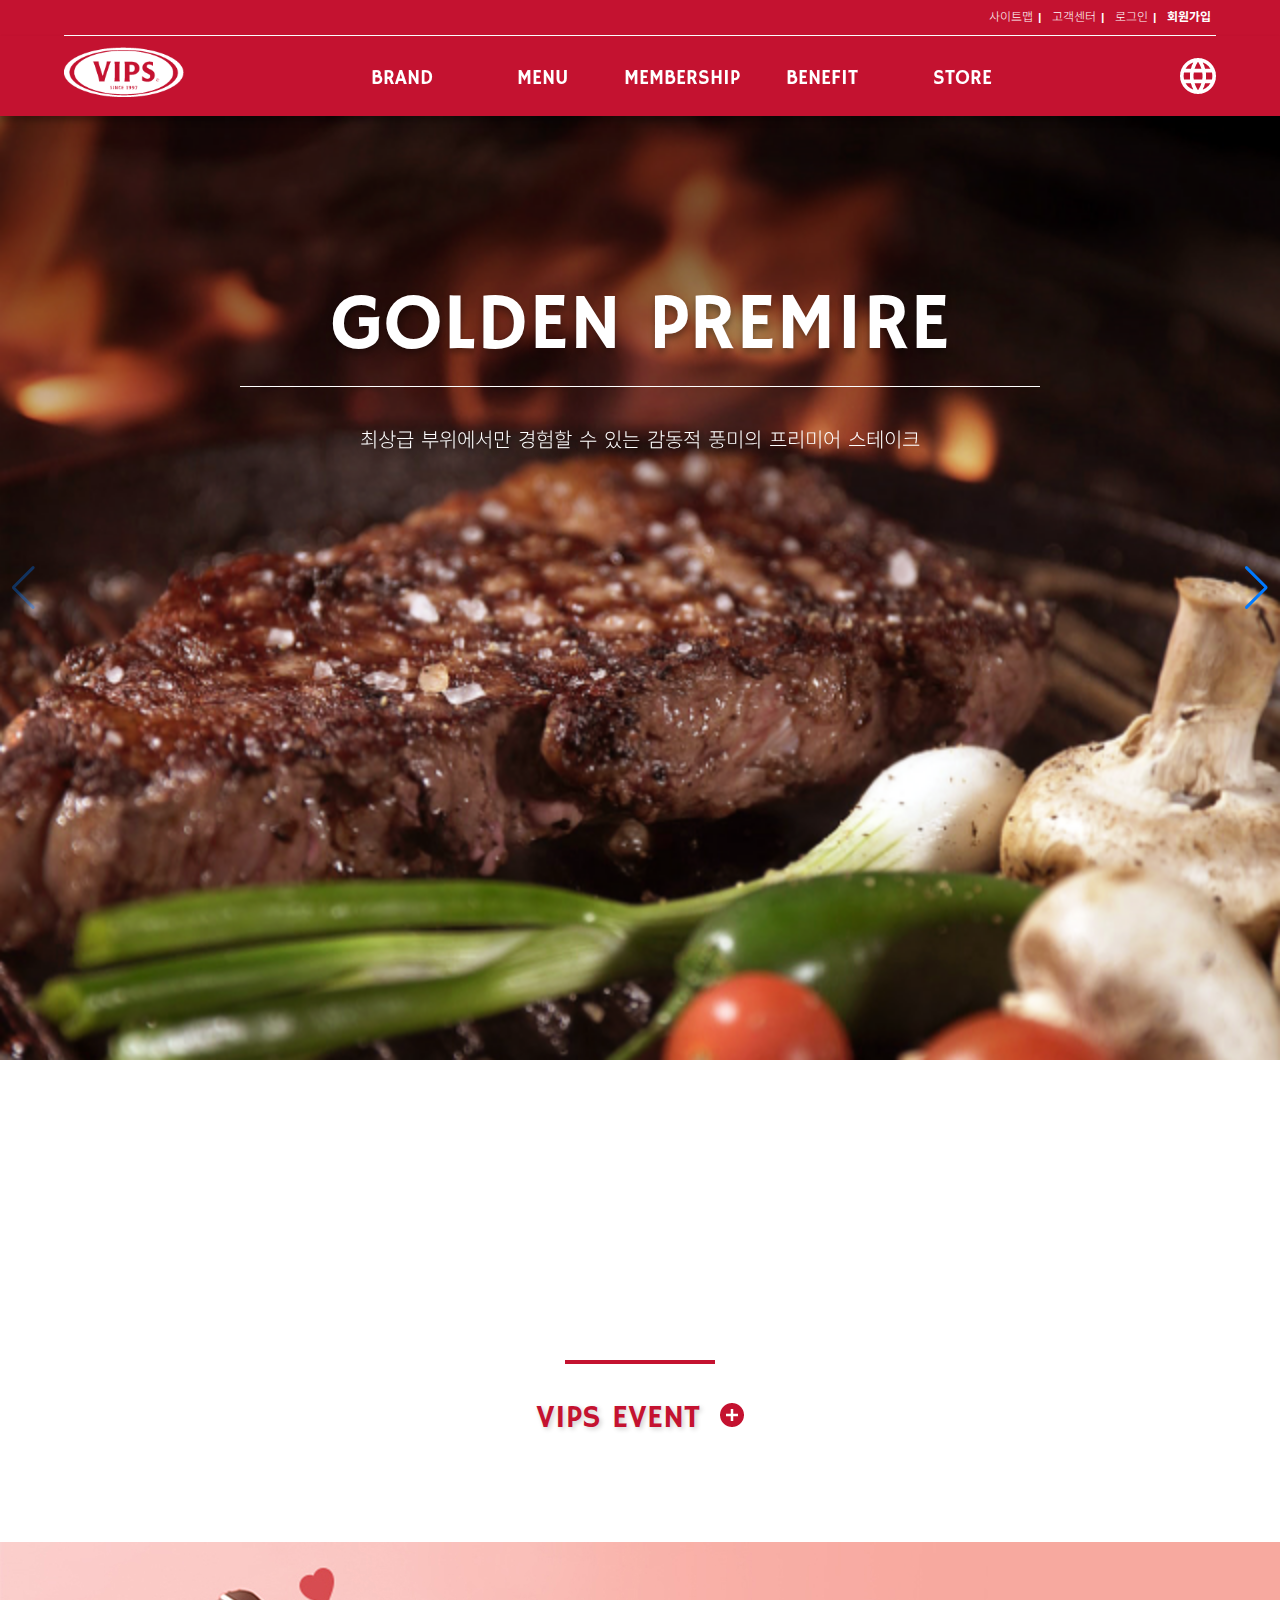
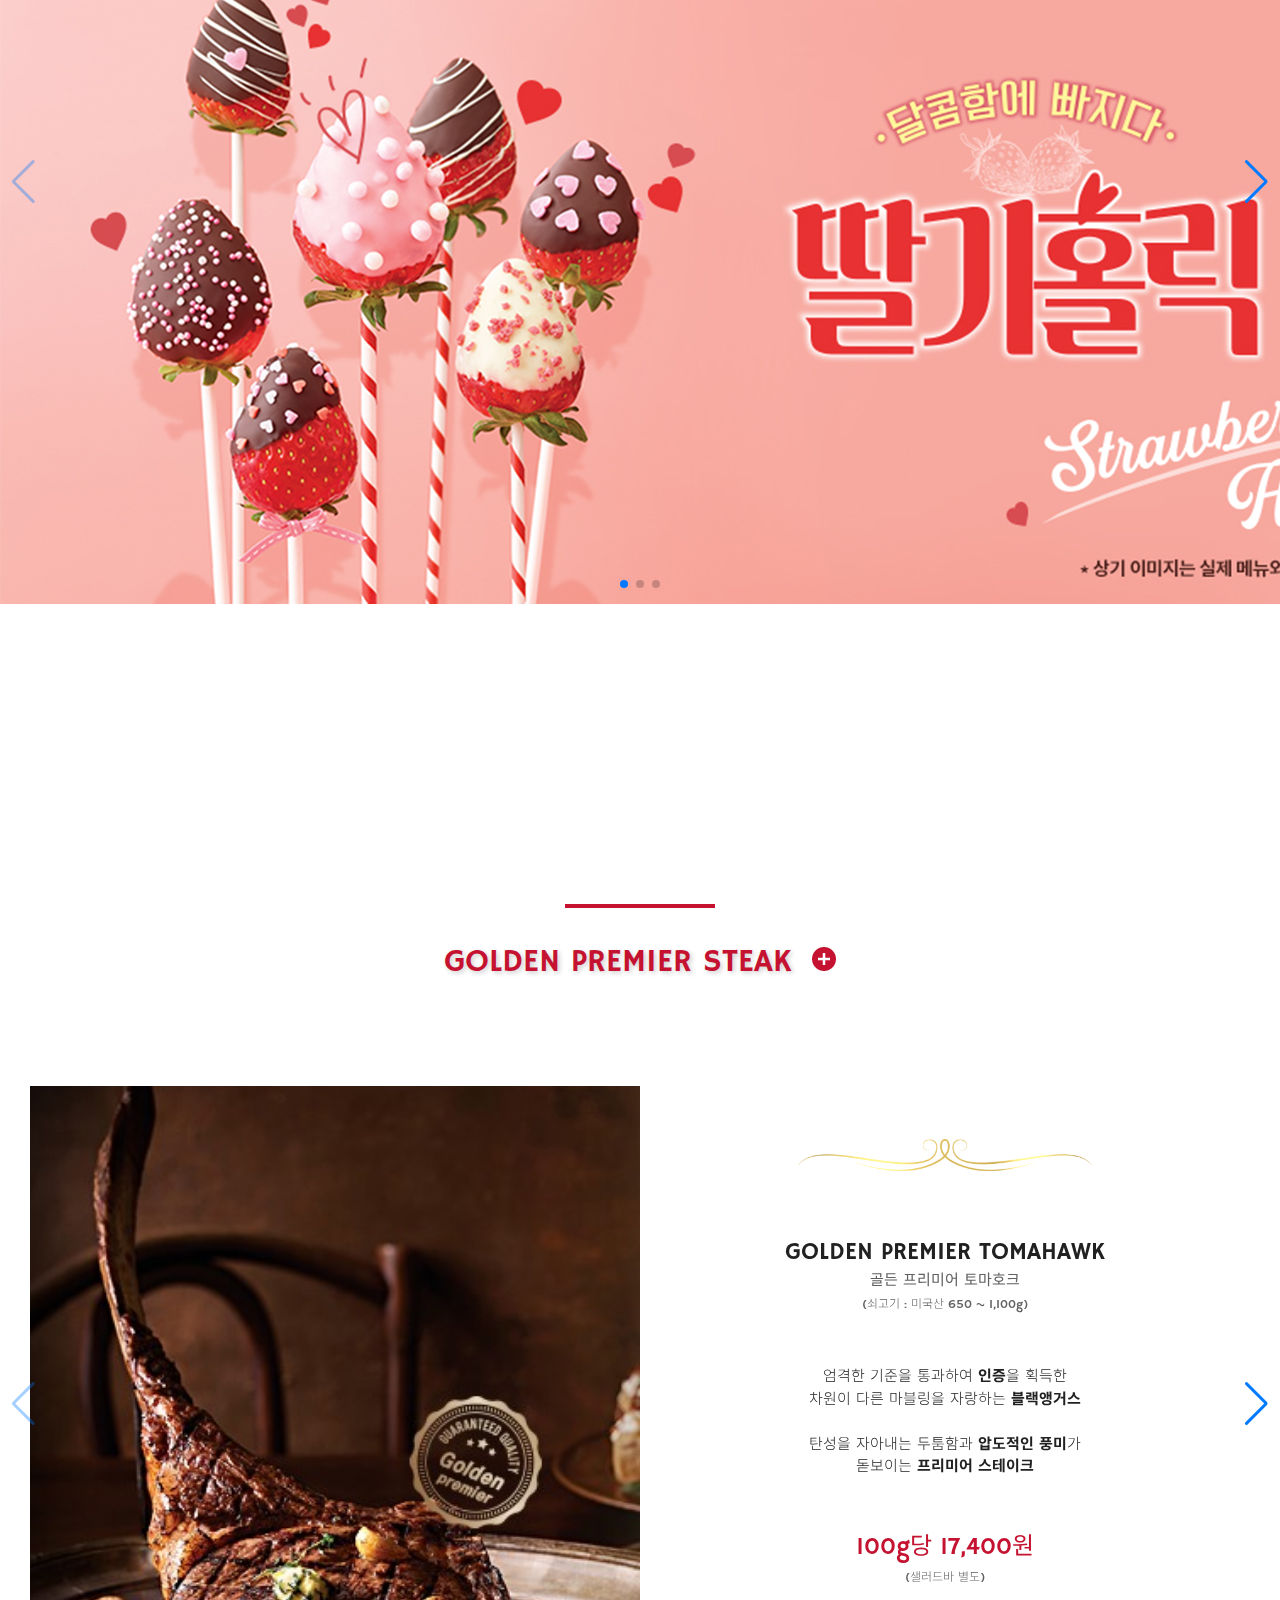
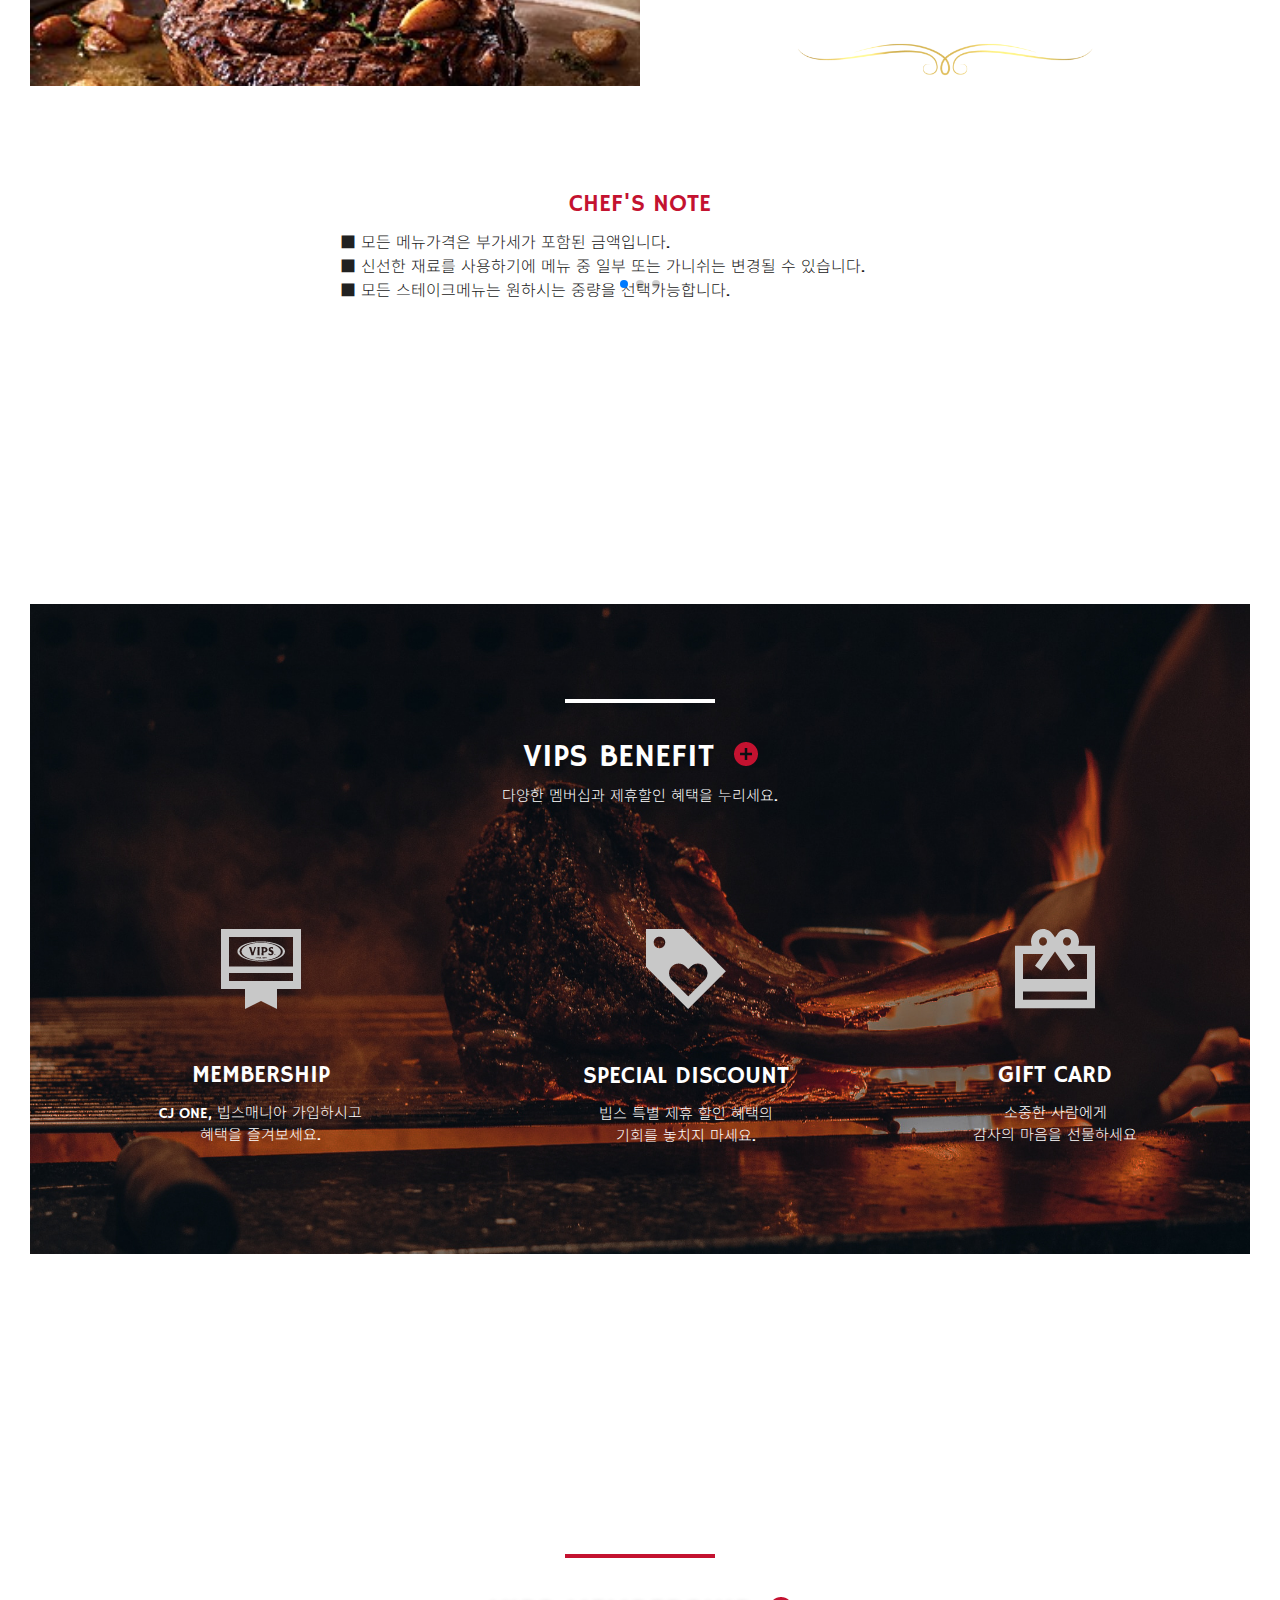
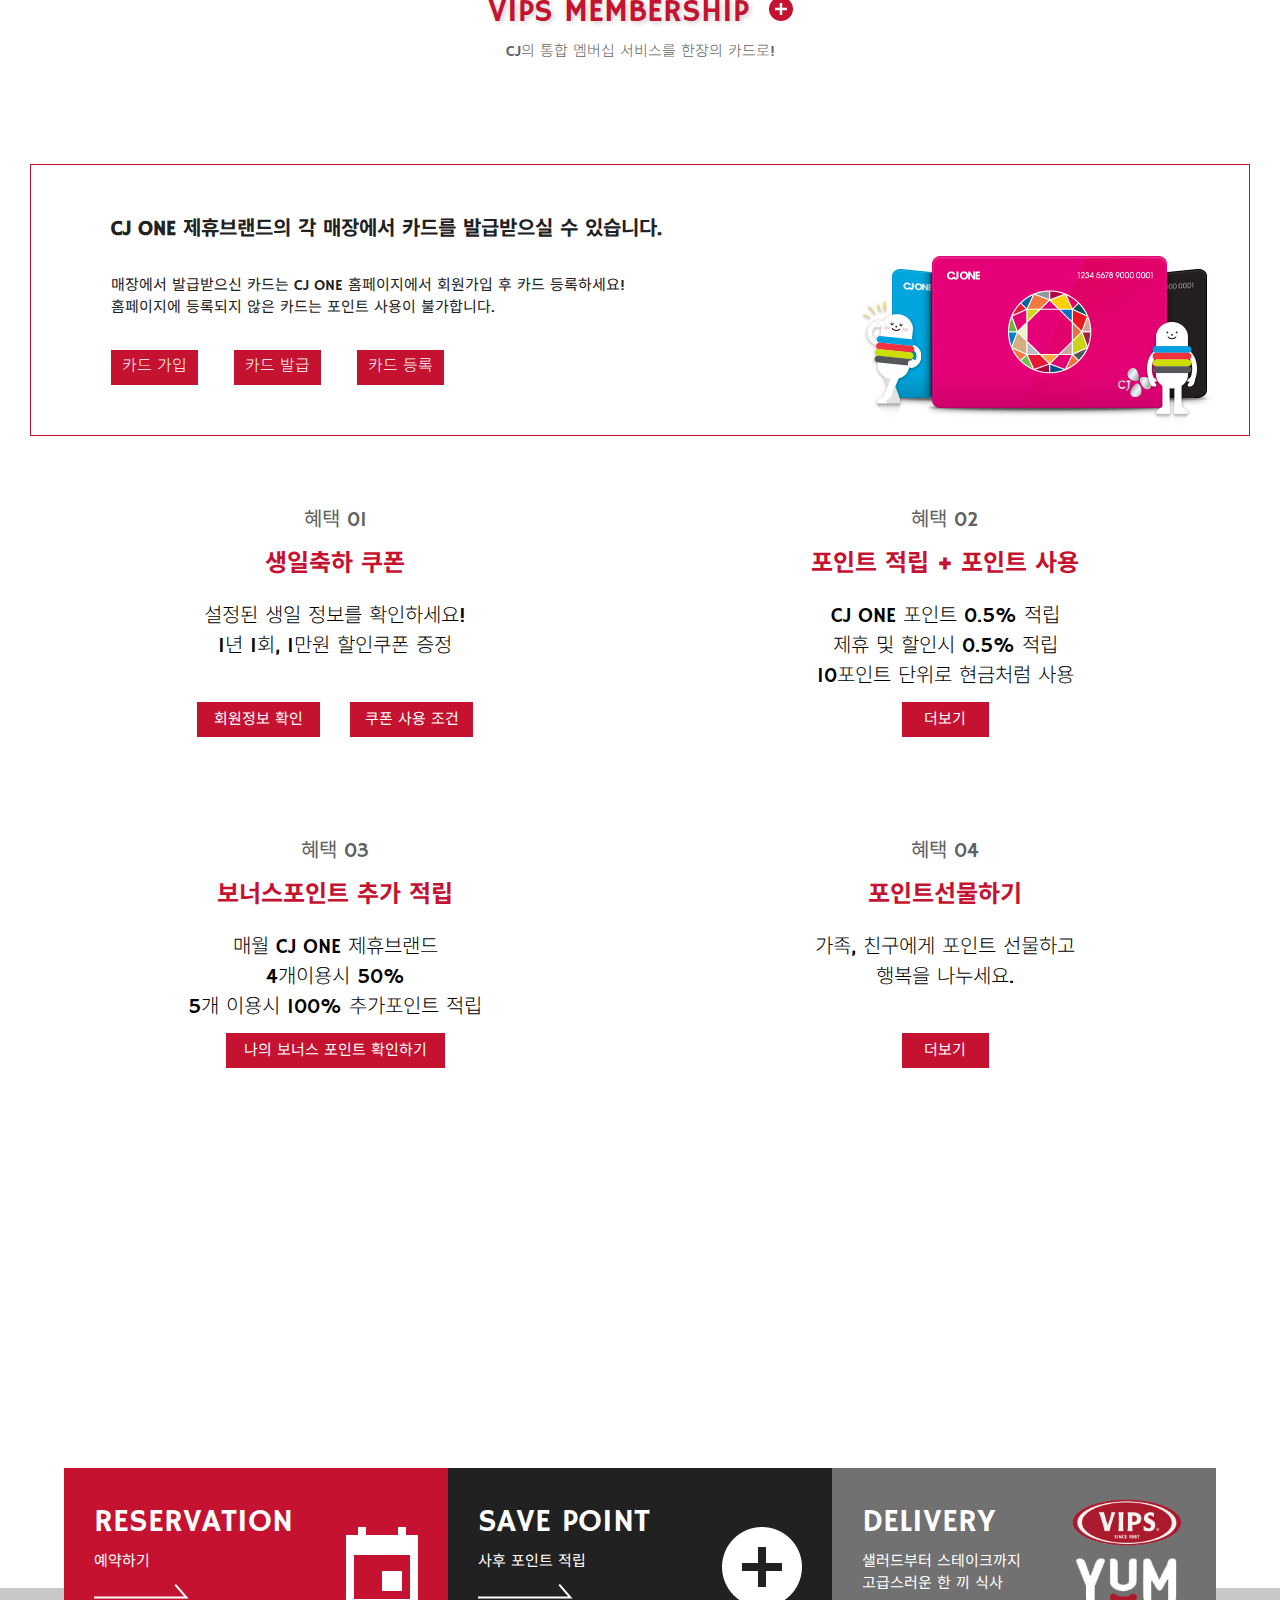
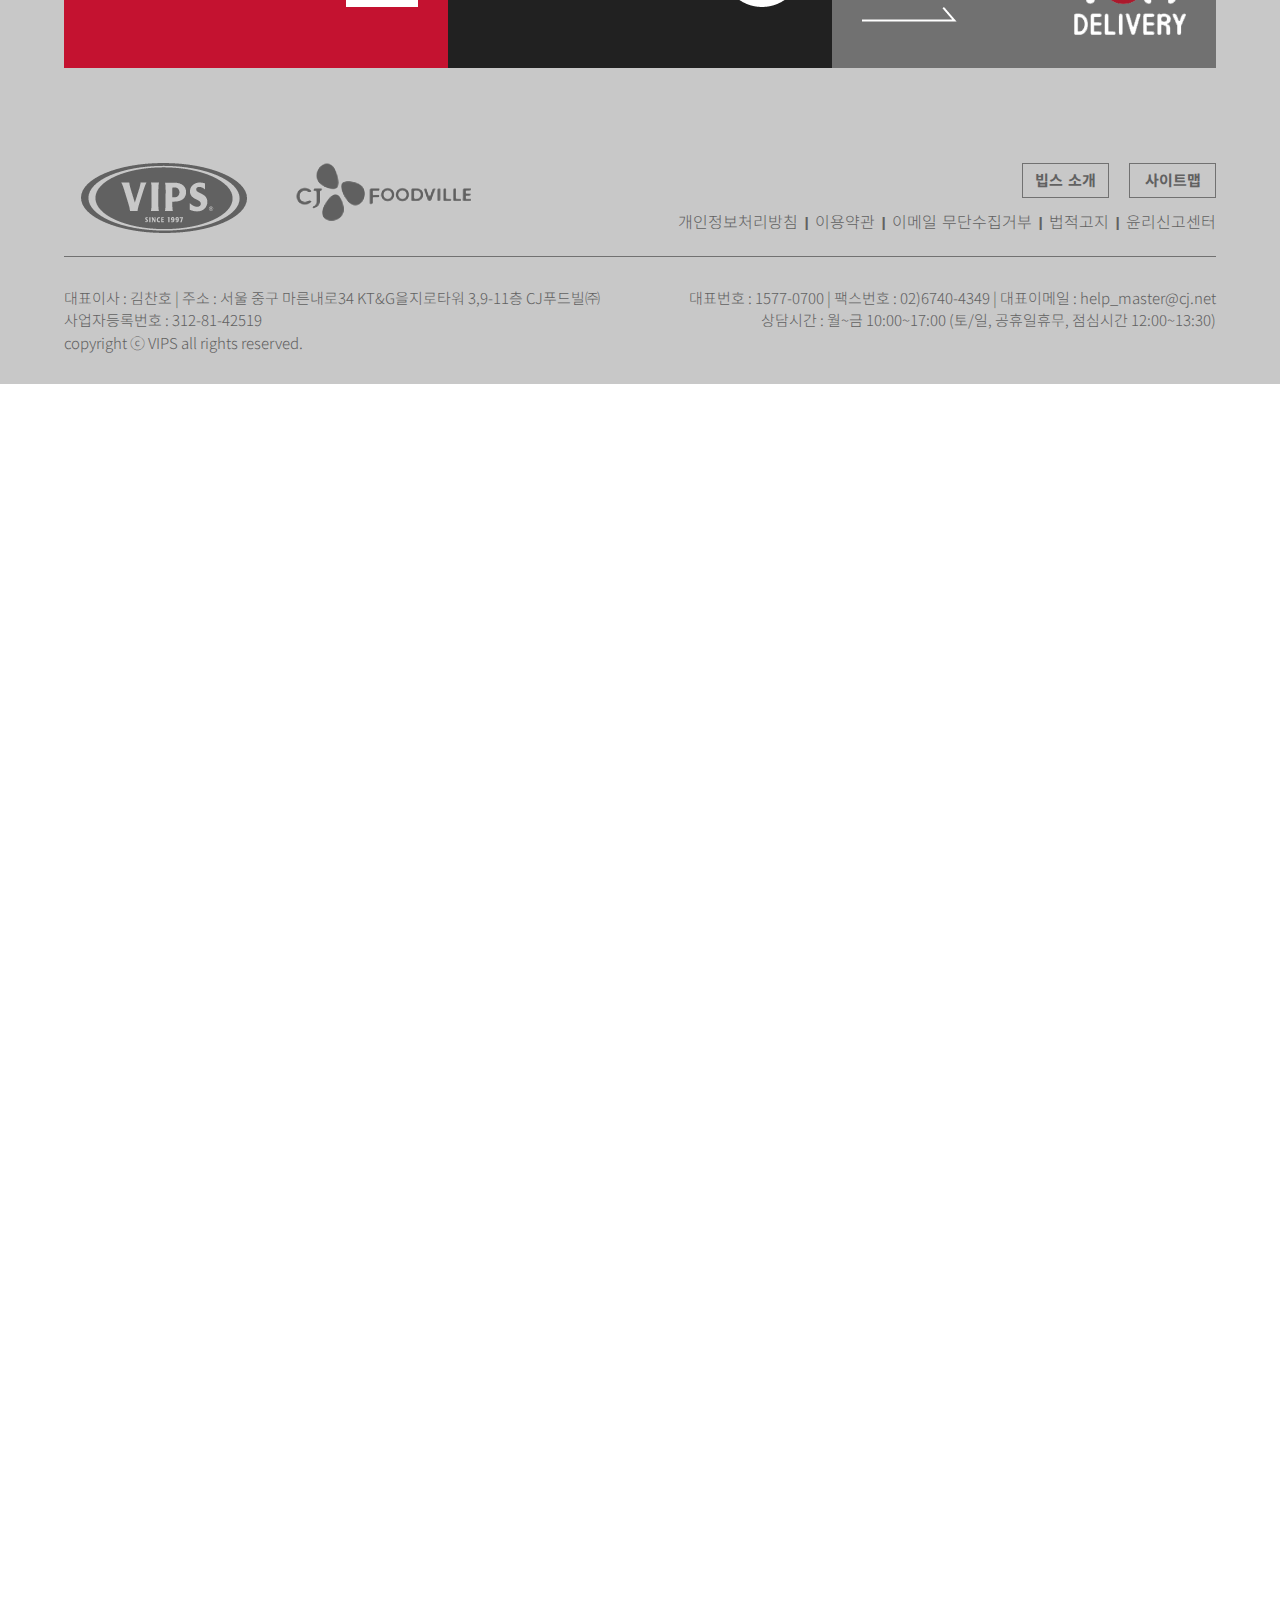
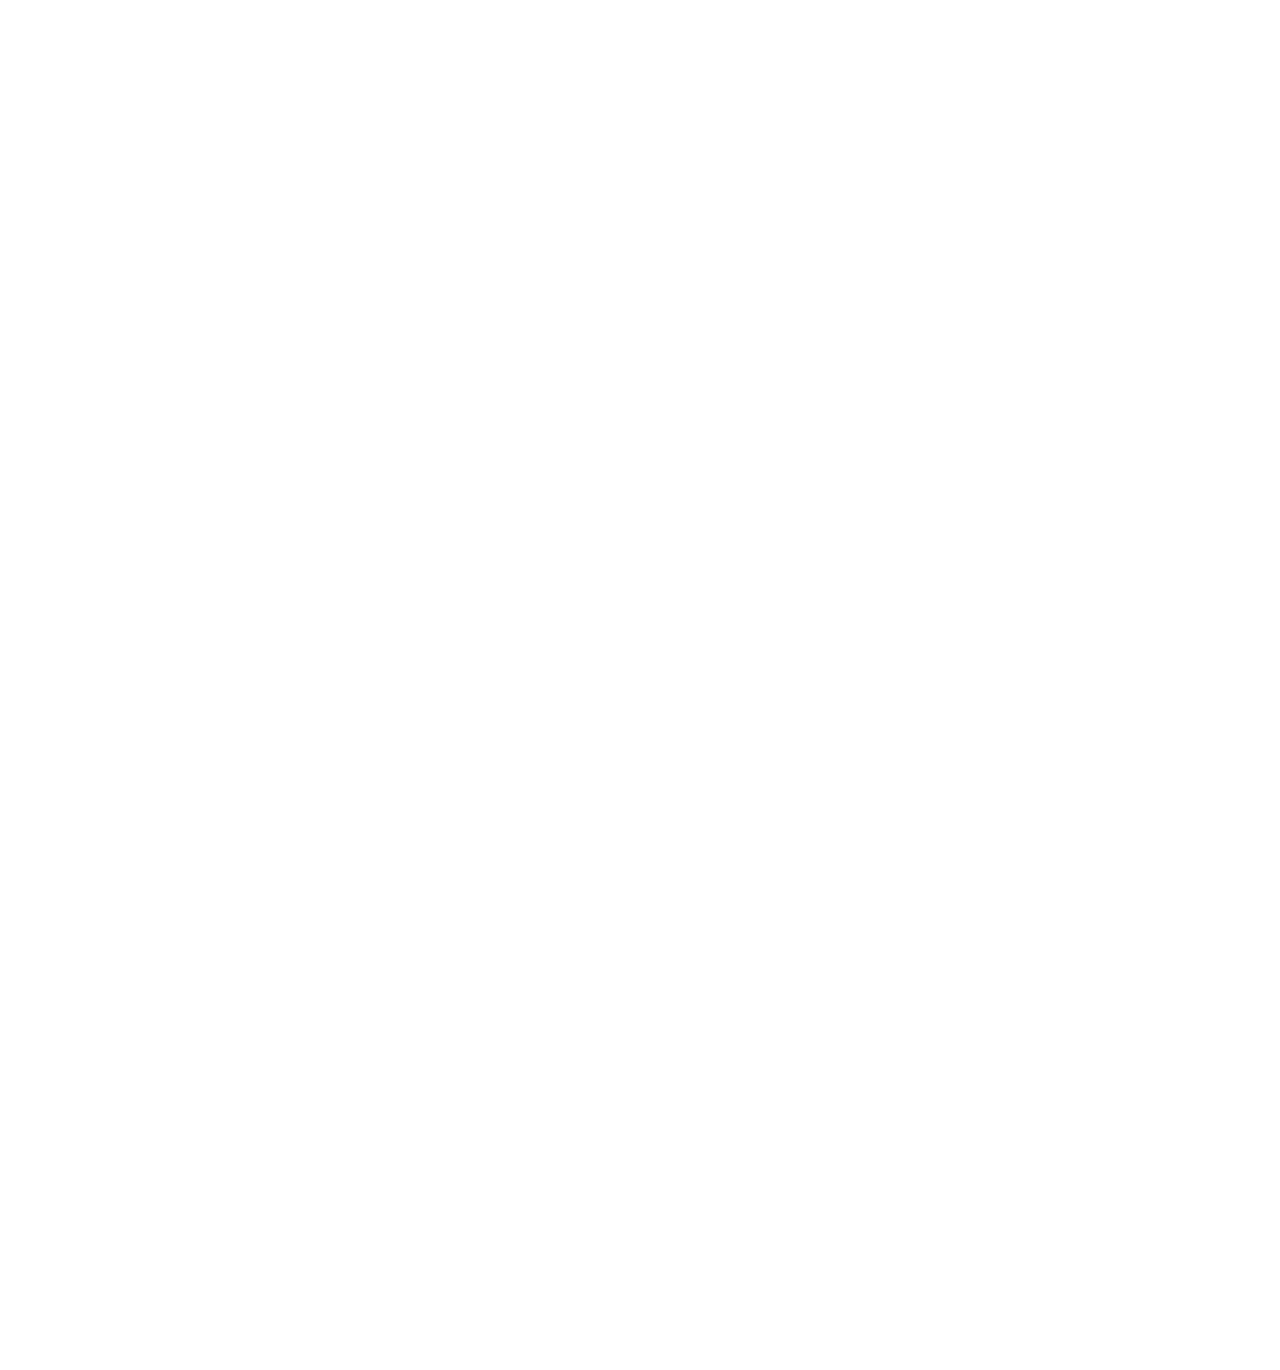
==== commit 0019c11a: "swiper 추가" ====
--- a/index.html
+++ b/index.html
@@ -12,6 +12,7 @@
     <link rel="stylesheet" href="css/common.css">
     <link rel="stylesheet" href="css/headerfooter.css">
     <link rel="stylesheet" href="css/index.css">
+    <link rel="stylesheet" href="css/swiper.css">
     <link rel=" shortcut icon" href="img/favicon-01.png">
     <link rel="icon" href="img/favicon-01.png">
 </head>
@@ -30,7 +31,97 @@
         </section>
 
     </header>
+    <div class="mobile_nav">
+        <div class="btn">
+            <a href="#"><img src="img/arrow1.png" alt=""></a>
+        </div>
+        <ul class="depth1">
+            <li>
+                <a href="#">BRAND</a>
+                <ul class="depth2">
+                    <li>
+                        <a href="about.html">about VIPS</a>
+                    </li>
+                    <li>
+                        <a href="#">VIPS history</a>
+                    </li>
+                    <li>
+                        <a href="#">VIPS 이용안내</a>
+                    </li>
+                    <li>
+                        <a href="news.html">VIPS news</a>
+                    </li>
+                </ul>
+            </li>
+            <li>
+                <a href="#">MENU</a>
+                <ul class="depth2">
+                    <li>
+                        <a href="#">STEAK</a>
+                    </li>
+                    <li>
+                        <a href="#">SALAD BAR</a>
+                    </li>
+                    <li>
+                        <a href="#">BAVERAGE</a>
+                    </li>
+                    <li>
+                        <a href="#">픽업&amp;딜리버리</a>
+                    </li>
+                    <li>
+                        <a href="#">원산지·알레르기</a>
+                    </li>
+                </ul>
+            </li>
+            <li>
+                <a href="#">MEMBERSHIP</a>
+                <ul class="depth2">
+                    <li>
+                        <a href="#">CJ ONE</a>
+                    </li>
+                    <li>
+                        <a href="#">VIPS 매니아</a>
+                    </li>
+                </ul>
+            </li>
+            <li>
+                <a href="#">BENEFIT</a>
+                <ul class="depth2">
+                    <li>
+                        <a href="#">제휴·할인카드</a>
+                    </li>
+                    <li>
+                        <a href="#">상품권</a>
+                    </li>
+                    <li>
+                        <a href="#">기프티카드</a>
+                    </li>
+                </ul>
+            </li>
+            <li>
+                <a href="#">STORE</a>
+                <ul class="depth2">
+                    <li>
+                        <a href="#">매장안내</a>
+                    </li>
+                    <li>
+                        <a href="#">VIPS PREMIERE</a>
+                    </li>
+                    <li>
+                        <a href="#">VIPS YUM DELIVERY</a>
+                    </li>
+                    <li>
+                        <a href="#">돌잔치</a>
+                    </li>
+                    <li>
+                        <a href="#">어린이 체험교실</a>
+                    </li>
+                </ul>
+            </li>
+        </ul>
+    </div>
     <section class="header_bottom">
+
         <div class="headerwrap">
             <div class="btn_nav"><a href="#"><img src="img/btnnav36.png"></a></div>
 
@@ -131,49 +222,28 @@
         <section class="sec1">
             <!-- Swiper -->
             <div class="swiper-container">
-                <div class="parallax-bg" style="background-image:url(img/sec1bg.png)" data-swiper-parallax="-23%"></div>
                 <div class="swiper-wrapper">
                     <div class="swiper-slide">
+                        <div class="title">GOLDEN PREMIRE</div>
+                        <div class="stitle">최상급 부위에서만 경험할 수 있는 감동적 풍미의 프리미어 스테이크</div>
+                    </div>
+                    <div class="swiper-slide">
+                        <div class="title">Very Important Person’s Society</div>
+                        <div class="stitle">고객 한 분 한 분을<br>
+                            귀한 손님으로 소중하게 모시겠습니다.</div>
+                    </div>
+                    <div class="swiper-slide">
                         <!--
-        <div class="title" data-swiper-parallax="-300">Slide 1</div>
-        <div class="subtitle" data-swiper-parallax="-200">Subtitle</div>
-        <div class="text" data-swiper-parallax="-100">
-          <p>Lorem ipsum dolor sit amet, consectetur adipiscing elit. Aliquam dictum mattis velit, sit amet faucibus
-            felis iaculis nec. Nulla laoreet justo vitae porttitor porttitor. Suspendisse in sem justo. Integer laoreet
-            magna nec elit suscipit, ac laoreet nibh euismod. Aliquam hendrerit lorem at elit facilisis rutrum. Ut at
-            ullamcorper velit. Nulla ligula nisi, imperdiet ut lacinia nec, tincidunt ut libero. Aenean feugiat non eros
-            quis feugiat.</p>
-        </div>
+                     <div class="title">GOLDEN PREMIRE</div>
+                        <div class="stitle">최상급 부위에서만 경험할 수 있는 감동적 풍미의 프리미어 스테이크</div>
 -->
                     </div>
-                    <div class="swiper-slide">
-                        <div class="title" data-swiper-parallax="-300" data-swiper-parallax-opacity="0">Slide 2</div>
-                        <div class="subtitle" data-swiper-parallax="-200">Subtitle</div>
-                        <div class="text" data-swiper-parallax="-100">
-                            <p>Lorem ipsum dolor sit amet, consectetur adipiscing elit. Aliquam dictum mattis velit, sit amet faucibus
-                                felis iaculis nec. Nulla laoreet justo vitae porttitor porttitor. Suspendisse in sem justo. Integer laoreet
-                                magna nec elit suscipit, ac laoreet nibh euismod. Aliquam hendrerit lorem at elit facilisis rutrum. Ut at
-                                ullamcorper velit. Nulla ligula nisi, imperdiet ut lacinia nec, tincidunt ut libero. Aenean feugiat non eros
-                                quis feugiat.</p>
-                        </div>
-                    </div>
-                    <div class="swiper-slide">
-                        <div class="title" data-swiper-parallax="-300">Slide 3</div>
-                        <div class="subtitle" data-swiper-parallax="-200">Subtitle</div>
-                        <div class="text" data-swiper-parallax="-100">
-                            <p>Lorem ipsum dolor sit amet, consectetur adipiscing elit. Aliquam dictum mattis velit, sit amet faucibus
-                                felis iaculis nec. Nulla laoreet justo vitae porttitor porttitor. Suspendisse in sem justo. Integer laoreet
-                                magna nec elit suscipit, ac laoreet nibh euismod. Aliquam hendrerit lorem at elit facilisis rutrum. Ut at
-                                ullamcorper velit. Nulla ligula nisi, imperdiet ut lacinia nec, tincidunt ut libero. Aenean feugiat non eros
-                                quis feugiat.</p>
-                        </div>
-                    </div>
                 </div>
                 <!-- Add Pagination -->
-                <div class="swiper-pagination swiper-pagination-white"></div>
-                <!-- Add Navigation -->
-                <div class="swiper-button-prev swiper-button-white"></div>
-                <div class="swiper-button-next swiper-button-white"></div>
+                <!--                <div class="swiper-pagination"></div>-->
+                <!-- Add Arrows -->
+                <div class="swiper-button-next"></div>
+                <div class="swiper-button-prev"></div>
             </div>
             <!--
             <article>
@@ -190,23 +260,19 @@
         <section class="sec2">
             <article>
                 <div class="title"><a href="#">VIPS EVENT</a></div>
-                <div class="eventimg">
-                    <a href="#">
-                        <img src="img/main_vi_20210225.jpg">
-                    </a>
-                </div>
-                <div class="arrow">
-                    <div><a href="#"><img src="img/arrowred2.png"></a></div>
-                    <div><a href="#"><img src="img/arrowred1.png"></a></div>
-                </div>
-                <ul class="circlebar">
-                    <li></li>
-                    <li></li>
-                    <li></li>
-                    <li></li>
-                    <li></li>
-                </ul>
-
+                <!-- Swiper -->
+                <div class="swiper-container">
+                    <div class="swiper-wrapper">
+                        <div class="swiper-slide"><img src="img/main_vi_20210225.jpg"></div>
+                        <div class="swiper-slide"><img src="img/event.jpg" alt=""></div>
+                        <div class="swiper-slide"><img src="img/event2.jpg" alt=""></div>
+                    </div>
+                    <!-- Add Pagination -->
+                    <div class="swiper-pagination"></div>
+                    <!-- Add Arrows -->
+                    <div class="swiper-button-next"></div>
+                    <div class="swiper-button-prev"></div>
+                </div>
             </article>
         </section>
         <section class="sec3Bg">
@@ -217,19 +283,70 @@
             <div class="bg1"><img src="img/sec3img.png"></div>
             <article>
                 <div class="title"><a href="#">GOLDEN PREMIER STEAK</a></div>
-                <div class="golden">
-                    <div class="img"></div>
-                    <div class="text">
-                        <div class="goldenline"><img src="img/goldentop.png"></div>
-                        <h2 class="black">GOLDEN PREMIER TOMAHAWK</h2>
-                        <h3 class="dgrey">골든 프리미어 토마호크</h3>
-                        <small class="dgrey">(쇠고기 : 미국산 650 ~ 1,100g)</small>
-                        <p class="black">엄격한 기준을 통과하여 <b>인증</b>을 획득한 <br>차원이 다른 마블링을 자랑하는 <b>블랙앵거스</b><br><br>탄성을 자아내는 두툼함과 <b>압도적인 풍미</b>가<br>돋보이는 <b>프리미어 스테이크</b></p>
-                        <h2 class="red">100g당 17,400원</h2>
-                        <small class="dgrey">(샐러드바 별도)</small>
-                        <div class="goldenline"><img src="img/goldenbottom.png"></div>
+
+                <!-- Swiper -->
+                <div class="swiper-container">
+                    <div class="swiper-wrapper">
+                        <div class="swiper-slide">
+                            <div class="golden">
+                                <div class="img"><img src="img/menu1.jpg" alt="tomahawk"></div>
+                                <div class="text">
+                                    <div class="goldenline"><img src="img/goldentop.png"></div>
+                                    <h2 class="black">GOLDEN PREMIER TOMAHAWK</h2>
+                                    <h3 class="dgrey">골든 프리미어 토마호크</h3>
+                                    <small class="dgrey">(쇠고기 : 미국산 650 ~ 1,100g)</small>
+                                    <p class="black">엄격한 기준을 통과하여 <b>인증</b>을 획득한 <br>차원이 다른 마블링을 자랑하는 <b>블랙앵거스</b><br><br>탄성을 자아내는 두툼함과 <b>압도적인 풍미</b>가<br>돋보이는 <b>프리미어 스테이크</b></p>
+                                    <h2 class="red">100g당 17,400원</h2>
+                                    <small class="dgrey">(샐러드바 별도)</small>
+                                    <div class="goldenline"><img src="img/goldenbottom.png"></div>
+                                </div>
+                            </div>
+                        </div>
+                        <div class="swiper-slide">
+                            <div class="golden">
+                                <div class="img"><img src="img/menu2.jpg" alt="potterhouse"></div>
+                                <div class="text">
+                                    <div class="goldenline"><img src="img/goldentop.png"></div>
+                                    <h2 class="black">GOLDEN PREMIER POTTERHOUSE</h2>
+                                    <h3 class="dgrey">골든 프리미어 포터하우스</h3>
+                                    <small class="dgrey">(쇠고기 : 미국산 650 ~ 900g)</small>
+                                    <p class="black">담백하고 부드러운 안심과 마블링의<br>리치하고 고소한 맛의 <b>등심</b> 두가지를<br>맛볼 수 있는 <b>프리미어 스테이크</b></p>
+                                    <h2 class="red">100g당 15,400원</h2>
+                                    <small class="dgrey">(샐러드바 별도)</small>
+                                    <div class="goldenline"><img src="img/goldenbottom.png"></div>
+                                </div>
+                            </div>
+
+                        </div>
+                        <div class="swiper-slide">
+                            <div class="golden">
+                                <div class="img"><img src="img/menu3.jpg" alt="tomahawk"></div>
+                                <div class="text">
+                                    <div class="goldenline"><img src="img/goldentop.png"></div>
+                                    <h2 class="black">GOLDEN PREMIER L-BONE</h2>
+                                    <h3 class="dgrey">골든 프리미어 엘본</h3>
+                                    <small class="dgrey">(쇠고기 : 미국산 600 ~ 850g)</small>
+                                    <p class="black">등심 특유의 <b>고소한 풍미와</b><br>극대화된 감칠맛을 즐길 수 있는<br><b>프리미어 스테이크</b></p>
+                                    <h2 class="red">100g당 13,400원</h2>
+                                    <small class="dgrey">(샐러드바 별도)</small>
+                                    <div class="goldenline"><img src="img/goldenbottom.png"></div>
+                                </div>
+                            </div>
+
+                        </div>
                     </div>
-                </div>
+                    <!-- Add Pagination -->
+                    <div class="swiper-pagination"></div>
+                    <!-- Add Arrows -->
+                    <div class="swiper-button-next"></div>
+                    <div class="swiper-button-prev"></div>
+                </div>
+
+
+
+
+
+
             </article>
             <div class="chefnote">
                 <h2 class="red">CHEF'S NOTE</h2>
@@ -272,9 +389,10 @@
 
         <section class="sec5">
             <article>
-                <div class="title "><a class="red" href="#">VIPS BENEFIT</a></div>
+                <div class="title "><a class="red" href="#">VIPS MEMBERSHIP</a></div>
                 <div class="stitle dgrey">CJ의 통합 멤버십 서비스를 한장의 카드로!</div>
                 <div class="cjone">
+                    <div class="img"><img src="img/bg_visual.png"></div>
                     <div class="txt">
                         <div class="black">CJ ONE 제휴브랜드의 각 매장에서 카드를 발급받으실 수 있습니다.</div>
                         <div class="black">매장에서 발급받으신 카드는 CJ ONE 홈페이지에서 회원가입 후 카드 등록하세요!<br>홈페이지에 등록되지 않은 카드는 포인트 사용이 불가합니다.</div>
@@ -284,7 +402,7 @@
                             <li><a href="#" class="white">카드 등록</a></li>
                         </ul>
                     </div>
-                    <div class="img"><img src="img/bg_visual.png"></div>
+
                 </div>
                 <ul class="benefit">
                     <li>
@@ -389,8 +507,8 @@
     </footer>
     <script src="https://unpkg.com/swiper/swiper-bundle.min.js"></script>
     <script src="https://ajax.googleapis.com/ajax/libs/jquery/3.6.0/jquery.min.js"></script>
+    <script type="text/javascript" src="js/swiper.js"></script>
     <script type="text/javascript" src="js/js.js"></script>
-    <script type="text/javascript" src="js/js2.js"></script>
 </body>
 
 </html>
--- a/css/headerfooter.css
+++ b/css/headerfooter.css
@@ -1,325 +1,390 @@
 * {
-          box-sizing: border-box;
+    box-sizing: border-box;
 }
 
 a {
-          display: block;
+    display: block;
 }
 
 header {
-          width: 100%;
-          background-color: #c41230;
-          text-align: center;
-          position: relative;
+    width: 100%;
+    background-color: #c41230;
+    text-align: center;
+    position: relative;
 }
 
 .header_top {
-          width: 100%;
-          height: 36px;
-          background-color: #c41230;
-          margin: auto;
+    width: 100%;
+    height: 36px;
+    background-color: #c41230;
+    margin: auto;
 }
 
 .header_top_wrap {
-          width: 1440px;
-          height: 36px;
-          margin: auto;
-          border-bottom: 1px solid #fff;
+    width: 1440px;
+    height: 36px;
+    margin: auto;
+    border-bottom: 1px solid #fff;
 }
 
 .header_top_wrap > ul {
-          justify-content: flex-end;
-          display: flex;
+    justify-content: flex-end;
+    display: flex;
 }
 
 .header_top_wrap > ul > li {
-          margin: 0 5px;
-          line-height: 36px;
-          font-size: 12px;
-          font-weight: 300;
+    margin: 0 5px;
+    line-height: 36px;
+    font-size: 12px;
+    font-weight: 300;
 }
 
 .header_top_wrap > ul > li b {
-          font-weight: bold;
+    font-weight: bold;
 }
 
 /*-----------------------------------------------*/
 .header_bottom {
-          position: sticky;
-          top: 0;
-          width: 100%;
-          height: 80px;
-          background-color: #c41230;
-          margin: auto;
-          z-index: 9999;
-          box-shadow: 0 5px 6px rgba(0, 0, 0, 0.3);
+    position: sticky;
+    top: 0;
+    width: 100%;
+    height: 80px;
+    background-color: #c41230;
+    margin: auto;
+    z-index: 9999;
+    box-shadow: 0 5px 6px rgba(0, 0, 0, 0.3);
 }
 
 .headerwrap {
-          width: 1440px;
-          display: flex;
-          justify-content: space-between;
-          position: relative;
-          margin: auto;
-          align-items: center;
+    width: 1440px;
+    display: flex;
+    justify-content: space-between;
+    position: relative;
+    margin: auto;
+    align-items: center;
 }
 
 .top_nav {
-          width: 700px;
+    width: 700px;
 }
 
 
 .headerwrap > h1 > a > img {
-          width: 120px;
-          height: 50px;
+    width: 120px;
+    height: 50px;
 }
 
 .top_nav .depth1 {
-          display: flex;
-          justify-content: space-between;
-          font-size: 20px;
-          padding-top: 5px;
+    display: flex;
+    justify-content: space-between;
+    font-size: 20px;
+    padding-top: 5px;
 }
 
 .top_nav .depth1 > li {
-          display: inline-block;
-          width: 20%;
-          text-align: center;
-          position: relative;
+    display: inline-block;
+    width: 20%;
+    text-align: center;
+    position: relative;
 }
 
 
 .top_nav .depth1 > li > a:after {
-          display: block;
-          content: '';
-          border-bottom: solid 4px #fff;
-          transform: scaleX(0);
-          transition: transform 250ms ease-in-out;
-          margin-top: -5px;
+    display: block;
+    content: '';
+    border-bottom: solid 4px #fff;
+    transform: scaleX(0);
+    transition: transform 250ms ease-in-out;
+    margin-top: -5px;
 }
 
 .top_nav .depth1 > li > a:hover:after {
-          transform: scaleX(1);
+    transform: scaleX(1);
 }
 
 .top_nav .depth1 > li > a:after {
-          transform-origin: 0% 50%;
+    transform-origin: 0% 50%;
 }
 
 .top_nav .depth1 > li > a {
-          display: block;
-          color: #fff;
-          line-height: 75px;
+    display: block;
+    color: #fff;
+    line-height: 75px;
 
 }
 
 .top_nav .depth2 {
-  
-          display: none;
-          position: absolute;
-          width: 100%;
-          left: 50%;
-          transform: translateX(-50%);
-          text-align: left;
-          background-color: rgba(33, 33, 33, 0.7);
-          font-size: 15px;
-          font-weight: 300px;
-          line-height: 40px;
-}
-
-.top_nav .depth2 > li{
-      padding: 10px 20px;
-}
-.top_nav .depth2 > li:hover{
+
+    display: none;
+    position: absolute;
+    width: 100%;
+    left: 50%;
+    transform: translateX(-50%);
+    text-align: left;
+    background-color: rgba(33, 33, 33, 0.7);
+    font-size: 15px;
+    font-weight: 300px;
+    line-height: 40px;
+}
+
+.top_nav .depth2 > li {
+    padding: 10px 20px;
+}
+
+.top_nav .depth2 > li:hover {
     background-color: rgba(196, 18, 48, 0.59);
-    
-}
+
+}
+
 .top_nav .depth2 > li > a {
-          color: #fff;
-          font-family: 'Noto Sans KR';
-          font-weight: 300;
+    color: #fff;
+    font-family: 'Noto Sans KR';
+    font-weight: 300;
 }
 
 
 .top_nav .depth1 li:hover .depth2 {
-          display: block;
+    display: block;
 }
 
 
 
 .headerwrap > .lang {
-          width: 36px;
-          height: 36px;
-          position: relative;
-          display: block;
+    width: 36px;
+    height: 36px;
+    position: relative;
+    display: block;
 }
 
 
 .headerwrap > .btn_nav {
-          width: 24px;
-          position: relative;
-          display: none;
-          margin-top: 5px;
+    width: 24px;
+    position: relative;
+    display: none;
+    margin-top: 5px;
+}
+.headerwrap > .btn_nav :active{
+    opacity: 0.5;
 }
 
 .headerwrap > .btn_nav > a {
-          width: 24px;
-}
-
+    width: 24px;
+}
+
+
+.mobile_nav {
+    width: 300px;
+    height: 100vh;
+    background-color: #c41230;
+    box-shadow: 4px 0px 10px rgba(0, 0, 0, 0.52);
+    position: absolute;
+    top: 0;
+    left: -500px;
+    z-index: 9999999;
+    padding: 30px;
+}
+.mobile_nav> .depth1 > li > a:after {
+    display: block;
+    content: '';
+    border-bottom: solid 1px #fff;
+    margin-top: -5px;
+}
+.mobile_nav >.depth1> li > a:active{
+    color: rgba(255, 255, 255, 0.58);
+}
+.mobile_nav > .btn {
+    display: flex;
+    margin-top: 20px;
+}
+.mobile_nav > .btn:active{
+    opacity: 0.5;
+}
+
+.mobile_nav .depth1 {
+    margin-top: 30px;
+}
+
+.mobile_nav .depth1 > li > a {
+    color: #fff;
+    font-size: 32px;
+    margin: 20px 0px;
+}
+
+.mobile_nav .depth2 {
+    display: none;
+}
+
+.mobile_nav .depth2 > li > a {
+    color: #fff;
+    font-family: 'Noto Sans KR';
+    font-weight: 400;
+    font-size: 20px;
+    margin: 20px 0px;
+    margin-left: 10px;
+}
+.mobile_nav .depth2 > li > a:active{
+    color: rgba(255, 255, 255, 0.58);
+}
 
 /**--------------footer---------------*/
 
 footer {
-          width: 100%;
-          background-color: #c8c8c8;
-          text-align: center;
-          box-sizing: border-box;
-          padding-top: 175px;
+    width: 100%;
+    background-color: #c8c8c8;
+    text-align: center;
+    box-sizing: border-box;
+    padding-top: 175px;
 }
 
 footer > section {
-          width: 1440px;
-          position: relative;
-          margin: auto;
+    width: 1440px;
+    position: relative;
+    margin: auto;
 }
 
 .footertop {
-          position: relative;
-          display: flex;
-          padding-bottom: 20px;
-          box-sizing: border-box;
-          border-bottom: 1px solid #717171;
-          justify-content: space-between;
+    position: relative;
+    display: flex;
+    padding-bottom: 20px;
+    box-sizing: border-box;
+    border-bottom: 1px solid #717171;
+    justify-content: space-between;
 
 }
 
 .footertop > .logo {
-          position: relative;
-          display: flex;
+    position: relative;
+    display: flex;
 }
 
 .footertop > .logo > div {
-          width: 200px;
-          height: 70px;
-          margin-right: 20px;
+    width: 200px;
+    height: 70px;
+    margin-right: 20px;
 }
 
 .footertop > div > .top {
-          display: flex;
-          justify-content: flex-end;
+    display: flex;
+    justify-content: flex-end;
 }
 
 .footertop > div > .top > li {
-          width: 87px;
-          height: 35px;
-          border: 1px solid #717171;
-          margin-left: 20px;
-          font-weight: bold;
-          line-height: 35px;
-          font-size: 15px;
+    width: 87px;
+    height: 35px;
+    border: 1px solid #717171;
+    margin-left: 20px;
+    font-weight: bold;
+    line-height: 35px;
+    font-size: 15px;
+}
+.footertop > div > .top > li:hover{
+    background-color: rgba(113, 113, 113, 0.39);
+}
+.footertop > div > .top > li:active{
+    background-color: rgba(113, 113, 113, 0.39);
 }
 
 .footertop > div > .bottom {
-          margin-top: 14px;
-          display: flex;
-          font-weight: 300;
+    margin-top: 14px;
+    display: flex;
+    font-weight: 300;
 }
 
 .footertop > div > .bottom > li {
-          margin: 0 5px;
+    margin: 0 5px;
 }
 
 .footertop > div > .bottom > li:last-child {
-          margin-right: 0;
+    margin-right: 0;
 }
 
 .footerbottom {
-          position: relative;
-          display: flex;
-          justify-content: space-between;
-          margin-top: 30px;
-          padding-bottom: 30px;
+    position: relative;
+    display: flex;
+    justify-content: space-between;
+    margin-top: 30px;
+    padding-bottom: 30px;
 }
 
 .footerbottom > p {
-          font-family: 'Noto Sans KR';
-          font-size: 15px;
-          font-weight: 300;
-          text-align: right;
+    font-family: 'Noto Sans KR';
+    font-size: 15px;
+    font-weight: 300;
+    text-align: right;
 }
 
 
 .footerbottom > p:first-child {
-          text-align: left;
+    text-align: left;
 }
 
 /*----------------------------*/
 
 
 .quick {
-          width: 1440px;
-          height: 200px;
-          margin: auto;
-          margin-bottom: -80px;
+    width: 1440px;
+    height: 200px;
+    margin: auto;
+    margin-bottom: -80px;
 }
 
 .quick > ul {
-          display: flex;
-          position: absolute;
-          margin: auto;
-          z-index: 888;
+    display: flex;
+    position: absolute;
+    margin: auto;
+    z-index: 888;
 }
 
 .quick > ul > li {
-          width: 480px;
-          height: 200px;
-          background-color: #717171;
-          position: relative;
+    width: 480px;
+    height: 200px;
+    background-color: #717171;
+    position: relative;
 
 }
 
 .quick > ul > li:nth-child(1) {
-          background-color: #c41230;
+    background-color: #c41230;
 }
 
 .quick > ul > li:nth-child(2) {
-          background-color: #212121;
+    background-color: #212121;
 }
 
 .quick > ul > li > a > div {
-          position: relative;
+    position: relative;
 }
 
 .quick .img {
-          position: absolute;
-          right: 30px;
-          top: 60px;
+    position: absolute;
+    line-height: 200px;
+    top: 0;
+    right: 30px;
+}
+
+.quick .img > img {
+    vertical-align: middle;
 }
 
 .quick .cont {
-          text-align: left;
-          margin: 30px;
+    text-align: left;
+    margin: 30px;
 }
 
 .quick .cont > h3 {
-          font-size: 32px;
-          margin-bottom: 5px;
+    font-size: 32px;
+    margin-bottom: 5px;
 }
 
 .quick .cont > p {
-          font-size: 15px;
-          font-weight: 400px;
-          margin-bottom: 50px;
+    font-size: 15px;
+    font-weight: 400px;
+    margin-bottom: 50px;
 }
 
 .quick .cont > .yump {
-          margin-bottom: 30px;
-}
-
-.quick .yum {
-          top: 30px;
-}
-
+    margin-bottom: 30px;
+}
 
 
 
@@ -343,26 +408,36 @@
 
 
 @media only screen and (max-width: 1440px) {
-          .header_bottom {
-                     width: 100%;
-          }
-          
-
-          .header_top_wrap {
-                    width: 90%;
-          }
-
-          .headerwrap {
-                    width: 90%;
-          }
-
-          footer > section {
-                    width: 90%;
-          }
-
-          .quick {
-                    width: 90%;
-          }
+    .header_bottom {
+        width: 100%;
+    }
+
+
+    .header_top_wrap {
+        width: 90%;
+    }
+
+    .headerwrap {
+        width: 90%;
+    }
+
+    footer > section {
+        width: 90%;
+    }
+
+    .quick {
+        width: 90%;
+    }
+
+    .quick > ul {
+        position: relative;
+    }
+
+    .quick > ul > li {
+        width: 33.3333%;
+        margin: auto;
+
+    }
 
 
 }
@@ -386,25 +461,67 @@
 
           }**/
 @media only screen and (max-width: 780px) {
-          .top_nav {
-                    display: none;
-          }
-
-          .headerwrap {
-                    height: 80px;
-          }
-
-          .headerwrap > .btn_nav {
-                    display: block;
-          }
-
-          .footerbottom {
-                    flex-direction: column;
-          }
-
-          .footerbottom > p {
-                    text-align: center;
-          }
+    .top_nav {
+        display: none;
+    }
+
+    .headerwrap {
+        height: 80px;
+    }
+
+    .headerwrap > .btn_nav {
+        display: block;
+    }
+
+    .footertop {
+        flex-direction: column;
+
+    }
+
+    .footertop > .logo {
+        justify-content: center;
+        margin-bottom: 30px;
+    }
+
+    .footertop > div > .top {
+        justify-content: center;
+        margin: 20px 0;
+    }
+
+    .footertop > div > .bottom {
+        margin: auto;
+        justify-content: center;
+        flex-wrap: wrap;
+    }
+
+    .footerbottom {
+        flex-direction: column;
+    }
+
+    .footerbottom > p {
+        text-align: center;
+    }
+
+    .footerbottom > p {
+        text-align: center;
+    }
+
+    .footerbottom > p:first-child {
+        text-align: center;
+        margin-bottom: 50px;
+    }
+
+    .quick {
+        margin-bottom: 300px;
+    }
+
+    .quick > ul {
+        flex-direction: column;
+    }
+
+    .quick > ul > li {
+        width: 90%;
+    }
 }
 
 /*** header {
@@ -440,7 +557,59 @@
 
 
 @media only screen and (max-width: 400px) {
-          .user {
-                    font-size: 12px;
-          }
-}
+    .footertop > .logo > div > img {
+        width: 100px;
+    }
+    .footerbottom{
+        padding-bottom: 80px;
+    }
+
+    .footerbottom > p {
+        font-size: 12px;
+    }
+
+    .footertop > div > .bottom {
+        font-size: 12px;
+    }
+
+    .user {
+        font-size: 12px;
+    }
+
+    .quick {
+        margin-bottom: 150px;
+    }
+
+    .quick > ul > li {
+        width: 100%;
+        height: 150px;
+    }
+
+    .quick .img {
+        width: 60px;
+        line-height: 150px;
+    }
+
+    .quick .img > img {
+        width: 60px;
+    }
+
+    .quick .cont {
+        margin: 20px;
+    }
+
+    .quick .cont > h3 {
+        font-size: 24px;
+    }
+
+}
+
+.quick .cont > p {
+    margin-bottom: 10px;
+}
+
+.quick .cont > .yump {
+    margin-bottom: 10px;
+}
+
+img {}
--- a/css/index.css
+++ b/css/index.css
@@ -15,15 +15,22 @@
 }
 
 .sec1 {
+    width: 100%;
+    height: 944px;
+    position: relative;
+    box-sizing: border-box;
+}
+
+/*
+.sec1 slide1{
     width: 100%;
     height: 944px;
     background-repeat: no-repeat;
     background-position: top;
     background-size: cover;
-    position: relative;
-    padding-top: 150px;
-    box-sizing: border-box;
-}
+    background-image: url(../img/sec1bg.png);
+}
+*/
 
 .sec1 > article > .arrow {
     width: 100%;
@@ -43,22 +50,23 @@
 
 }
 
-.sec1 > article > .title {
+.sec1 .title {
     margin: auto;
     width: 800px;
-    font-size: 100px;
+    font-size: 80px;
     position: relative;
     color: #fff;
     border-bottom: 1px solid #fff;
     text-shadow: 0 5px 6px rgba(0, 0, 0, 0.3);
-}
-
-.sec1 > article > .stitle {
+    padding-top: 150px;
+}
+
+.sec1 .stitle {
     margin: auto;
     margin-top: 40px;
     position: relative;
     text-shadow: 0 5px 6px rgba(0, 0, 0, 0.3);
-    font-size: 24px;
+    font-size: 20px;
     color: #fff;
     font-weight: 300;
 }
@@ -94,8 +102,11 @@
     height: 24px;
     background-image: url(../img/btnplus.png);
     margin-left: 20px;
-}
-
+    cursor: pointer;
+}
+.sec2 .title:hover:after{
+    opacity: 0.5;
+}
 .sec2 .eventimg > a {
     width: 1440px;
     margin: auto;
@@ -166,16 +177,17 @@
     position: absolute;
     z-index: -99;
     top: -300px;
-    left: -280px;
+    left: -500px;
+    opacity: 0;
 }
 
 .sec3Bg > .bg2 {
     position: absolute;
     z-index: -99;
     bottom: -10px;
-    right: -100px;
+    right: -500px;
     overflow: hidden;
-
+opacity: 0;
 }
 
 .sec3 > .bg1 > img {
@@ -211,6 +223,10 @@
     height: 24px;
     background-image: url(../img/btnplus.png);
     margin-left: 20px;
+    cursor: pointer;
+}
+.sec3 .title:hover:after {
+    opacity: 0.5;
 }
 
 .sec3 .golden {
@@ -225,10 +241,19 @@
 .sec3 .golden > .img {
     width: 615px;
     height: 695px;
+    overflow: hidden;
+    /*
     background-image: url(../img/menu_2020113015117737.jpg);
     background-repeat: no-repeat;
     background-size: cover;
     background-position: 0px -50px;
+*/
+}
+
+.sec3 .golden > .img > img {
+    width: 100%;
+    height: 100%;
+    object-fit: cover;
 }
 
 .sec3 .golden > .text {
@@ -299,7 +324,7 @@
 
 .sec4 {
     margin-top: 300px;
-    width: 1920px;
+    width: 100%;
     text-align: center;
     position: relative;
 }
@@ -341,11 +366,12 @@
     height: 24px;
     background-image: url(../img/btnplus.png);
     margin-left: 20px;
-}
-
+    cursor: pointer;
+}
+.sec4 .title:hover:after {
+    opacity: 0.5;
+}
 .sec4 > article > .stitle {
-    width: 350px;
-    height: 30px;
     margin: auto;
     margin-top: 5px;
     position: relative;
@@ -371,8 +397,8 @@
     margin-left: 36px;
 }
 
-.sec4 > article > .membership > li:first-child {
-    margin-left: 0;
+.sec4 > article > .membership > li:last-child {
+    margin-left: -20px;
 }
 
 .sec4 > article > .membership > li > .img {
@@ -421,7 +447,9 @@
     margin: auto;
     margin-bottom: 30px;
 }
-
+.sec5 .title:hover:after {
+    opacity: 0.5;
+}
 .sec5 .title:after {
     content: '';
     display: inline-block;
@@ -429,11 +457,10 @@
     height: 24px;
     background-image: url(../img/btnplus.png);
     margin-left: 20px;
+    cursor: pointer;
 }
 
 .sec5 > article > .stitle {
-    width: 350px;
-    height: 30px;
     margin: auto;
     margin-top: 5px;
     position: relative;
@@ -447,8 +474,8 @@
     display: flex;
     margin-top: 100px;
     width: 1440px;
-    height: 262px;
     border: 1px solid #c41230;
+    padding: 50px;
 }
 
 .sec5 > article > .cjone > .txt {
@@ -458,14 +485,13 @@
 
 .sec5 > article > .cjone > .img {
     width: 424px;
-    height: 262px;
     position: absolute;
     right: 0;
+    bottom: 0;
 }
 
 .sec5 > article > .cjone > .txt > div:first-child {
     margin: auto;
-    margin-top: 47px;
     position: relative;
     font-size: 20px;
     font-weight: bold;
@@ -484,7 +510,6 @@
     display: flex;
     justify-content: space-between;
     width: 333px;
-    height: 35px;
     margin: auto;
     margin-top: 30px;
 }
@@ -497,14 +522,18 @@
     text-align: center;
     font-weight: 300;
 }
-
+.sec5 > article > .cjone > .txt > .btn > li:hover{
+    background-color: rgba(196, 18, 48, 0.54);
+}
+.sec5 > article > .cjone > .txt > .btn > li:active{
+    background-color: rgba(196, 18, 48, 0.54);
+}
 .sec5 > article > .cjone > .txt > .btn > li > a {
     display: block;
 }
 
 .sec5 > article > .benefit {
     width: 1440px;
-    height: 236px;
     margin: auto;
     position: relative;
     margin-top: 70px;
@@ -513,16 +542,10 @@
 }
 
 .sec5 > article > .benefit > li {
-    width: 333px;
-    height: 236px;
-    margin: auto;
-
-    position: relative;
-}
-
-.sec5 > article > .benefit > li:last-child {
-    margin-right: 0;
-}
+    margin: auto;
+    position: relative;
+}
+
 
 .sec5 > article > .benefit > li > h3 {
     font-size: 20px;
@@ -551,7 +574,12 @@
     justify-content: space-between;
     margin-top: 40px;
 }
-
+.sec5 > article > .benefit  .btn>div:hover{
+        background-color: rgba(196, 18, 48, 0.54);
+}
+.sec5 > article > .benefit  .btn>div:active{
+        background-color: rgba(196, 18, 48, 0.54);
+}
 .sec5 > article > .benefit > li > .btn > div {
     width: 123px;
     background-color: #c41230;
@@ -571,6 +599,13 @@
     width: 87px;
     background-color: #c41230;
 }
+.sec5 > article > .benefit > li > .btn87 > div:hover{
+    background-color: rgba(196, 18, 48, 0.54);
+}
+
+.sec5 > article > .benefit > li > .btn87 > div:active{
+    background-color: rgba(196, 18, 48, 0.54);
+}
 
 .sec5 > article > .benefit > li > .btn219 {
     font-size: 15px;
@@ -591,7 +626,13 @@
     width: 219px;
     background-color: #c41230;
 }
-
+.sec5 > article > .benefit > li > .btn219 > div:hover{
+    background-color: rgba(196, 18, 48, 0.54);
+}
+
+.sec5 > article > .benefit > li > .btn219 > div:active{
+    background-color: rgba(196, 18, 48, 0.54);
+}
 
 
 #btn87 > div {
@@ -623,6 +664,8 @@
 
     }
 
+
+
     .sec2 .eventimg > a {
         width: 100%;
         padding: 0 30px;
@@ -639,26 +682,29 @@
 
     .sec3 .golden {
         width: 100%;
-        padding: 0 30px;
-        height: 500px;
+        height: 600px;
 
     }
 
     .sec3 .golden > .img {
         width: 50%;
-        height: 550px;
-        background-position: bottom;
+        height: 600px;
+        line-height: 600px;
+    }
+
+    .sec3 .golden > .img > img {
+        width: 100%;
+        vertical-align: middle;
     }
 
     .sec3 .golden > .text {
-        height: 550px;
         width: 50%;
-        margin: 5% 0;
     }
 
     .sec3 .golden > .text > .goldenline {
         width: 300px;
-        margin-top: 10px;
+        margin-top: 50px;
+        margin-bottom: 50px;
     }
 
     .sec3 .golden > .text > .goldenline > img {
@@ -737,7 +783,6 @@
 
     .sec5 > article > .cjone > .img {
         z-index: -9;
-
     }
 
     .sec5 > article > .cjone > .txt {
@@ -749,7 +794,6 @@
     .sec5 > article > .cjone > .txt > .btn {
         justify-content: space-between;
         width: 333px;
-        height: 35px;
         float: left;
         margin-top: 30px;
     }
@@ -766,12 +810,10 @@
     }
 
     .sec5 > article > .benefit > li {
-        width: 333px;
-        height: 236px;
+        width: 50%;
         margin: auto;
-        margin-right: 36px;
-        margin-top: 50px;
-        position: relative;
+        margin-right: 0;
+        margin-bottom: 100px;
     }
 }
 
@@ -781,13 +823,15 @@
         height: 700px;
     }
 
-    .sec1 > article > .title {
+    .sec1 .title {
+        margin-top: -80px;
         font-size: 50px;
-        width: 400px;
-    }
-
-    .sec1 > article > .stitle {
+        width: 80%;
+    }
+
+    .sec1 .stitle {
         font-size: 15px;
+        width: 80%;
     }
 
     .arrow > div {
@@ -821,16 +865,27 @@
 
     .sec3 .golden > .img {
         width: 100%;
-        background-size: cover;
-    }
+        height: 500px;
+        line-height: 500px;
+    }
+
+    .sec3 .golden > .img > img {
+        width: 100%;
+        height: 100%;
+        object-fit: cover;
+        vertical-align: bottom;
+
+    }
+
 
     .sec3 .golden > .text {
         width: 100%;
+        margin-top: 50px;
     }
 
     .sec3 > .chefnote {
-        width: 100%;
-        margin: 30px;
+        width: 70%;
+        margin: 30px auto;
     }
 
     .sec3 > .chefnote > h2 {
@@ -877,27 +932,69 @@
         justify-content: center;
         margin-bottom: 50px;
     }
+
     .sec4 > article > .membership > li > .img {
-    margin: 0px;
-}
-    .sec4 > article > .membership > li :last-child{
+        margin: 0px;
+    }
+
+    .sec4 > article > .membership > li :last-child {
         margin-left: -20px;
     }
-    .sec4 > article > .membership > li > .txt{
-        margin-left: 50px;
-    }
-.sec4 > article > .membership > li > .txt > div:nth-child(1) {
-    margin-top: 0px;
-}
-   
+
+    .sec4 > article > .membership > li > .txt {
+        margin-left: 10px;
+    }
+
+    .sec4 > article > .membership > li > .txt > div:nth-child(1) {
+        margin-top: 0px;
+    }
+
+    .sec5 > article > .cjone {
+        padding: 20px 0;
+        flex-direction: column;
+    }
+
+    .sec5 > article > .cjone > .img {
+        position: relative;
+        margin: auto;
+        width: 60%;
+    }
+
+    .sec5 > article > .cjone > .img > img {
+        width: 100%;
+    }
+
+    .sec5 > article > .cjone > .txt {
+        text-align: center;
+    }
+
+    .sec5 > article > .cjone > .txt > .btn {
+        width: 100%;
+        justify-content: center;
+    }
+
+    .sec5 > article > .cjone > .txt > .btn > li {
+        margin-left: 20px;
+
+    }
+
+    .sec5 > article > .cjone > .txt > .btn > li:first-child {
+        margin-left: 0;
+
+    }
+
+    .sec5 > article > .benefit > li {
+        width: 100%;
+        margin: auto;
+        margin-right: 0;
+        margin-bottom: 100px;
+    }
 }
 
 
 
 @media only screen and (max-width: 400px) {
     .sec1 {
-        padding: 0 30px;
-        padding-top: 100px;
         height: 500px;
 
     }
@@ -908,14 +1005,16 @@
 
     }
 
-    .sec1 > article > .title {
+    .sec1 .title {
         font-size: 32px;
-        width: 100%;
-
-    }
-
-    .sec1 > article > .stitle {
+        width: 80%;
+        margin-top: -80px;
+
+    }
+
+    .sec1 .stitle {
         font-size: 15px;
+        width: 80%;
     }
 
     .sec3 > .bg1 {
@@ -929,17 +1028,13 @@
     }
 
     .sec3Bg {
-        top: 2300px;
+        top: 2500px;
     }
 
     .sec3Bg > .bg2 {
         right: -120px;
     }
 
-    .sec3 .golden > .img {
-        height: 300px;
-        background-size: cover;
-    }
 
 
     .sec3 .golden > .text > .goldenline {
@@ -950,4 +1045,66 @@
     .sec3 .golden > .text > .goldenline > img {
         width: 200px;
     }
-}
+
+    .sec4 > article {
+        height: 1000px;
+    }
+
+    .sec4 > article > .membership > li {
+        flex-direction: column;
+        height: auto;
+        margin-bottom: 40px;
+    }
+
+    .sec4 > article > .membership > li > .img {
+        margin: auto;
+    }
+
+    .sec4 > article > .membership > li > .img > img {
+        margin: auto;
+    }
+
+    .sec4 > article > .membership > li > .txt {
+        margin: auto;
+        text-align: center;
+    }
+
+    .sec4 > article > .membership > li:last-child {
+        margin-left: 0px;
+    }
+
+    .sec5 {
+        margin-bottom: 150px;
+    }
+
+    .sec5 > article > .cjone > .img {
+        margin: 20px auto;
+    }
+
+    .sec5 > article > .cjone > .txt > .btn {
+        flex-direction: column;
+        margin: auto;
+        margin-top: 10px;
+    }
+
+    .sec5 > article > .cjone > .txt > .btn > li {
+        margin-bottom: 20px;
+        width: 80%;
+    }
+
+    .sec5 > article > .cjone > .txt > .btn > li:first-child {
+        margin-left: 20px;
+    }
+
+    .sec5 > article > .benefit > li > h3 {
+        font-size: 15px;
+    }
+
+    .sec5 > article > .benefit > li > h2 {
+        font-size: 20px;
+    }
+
+    .sec5 > article > .benefit > li > p {
+        font-size: 15px;
+    }
+}
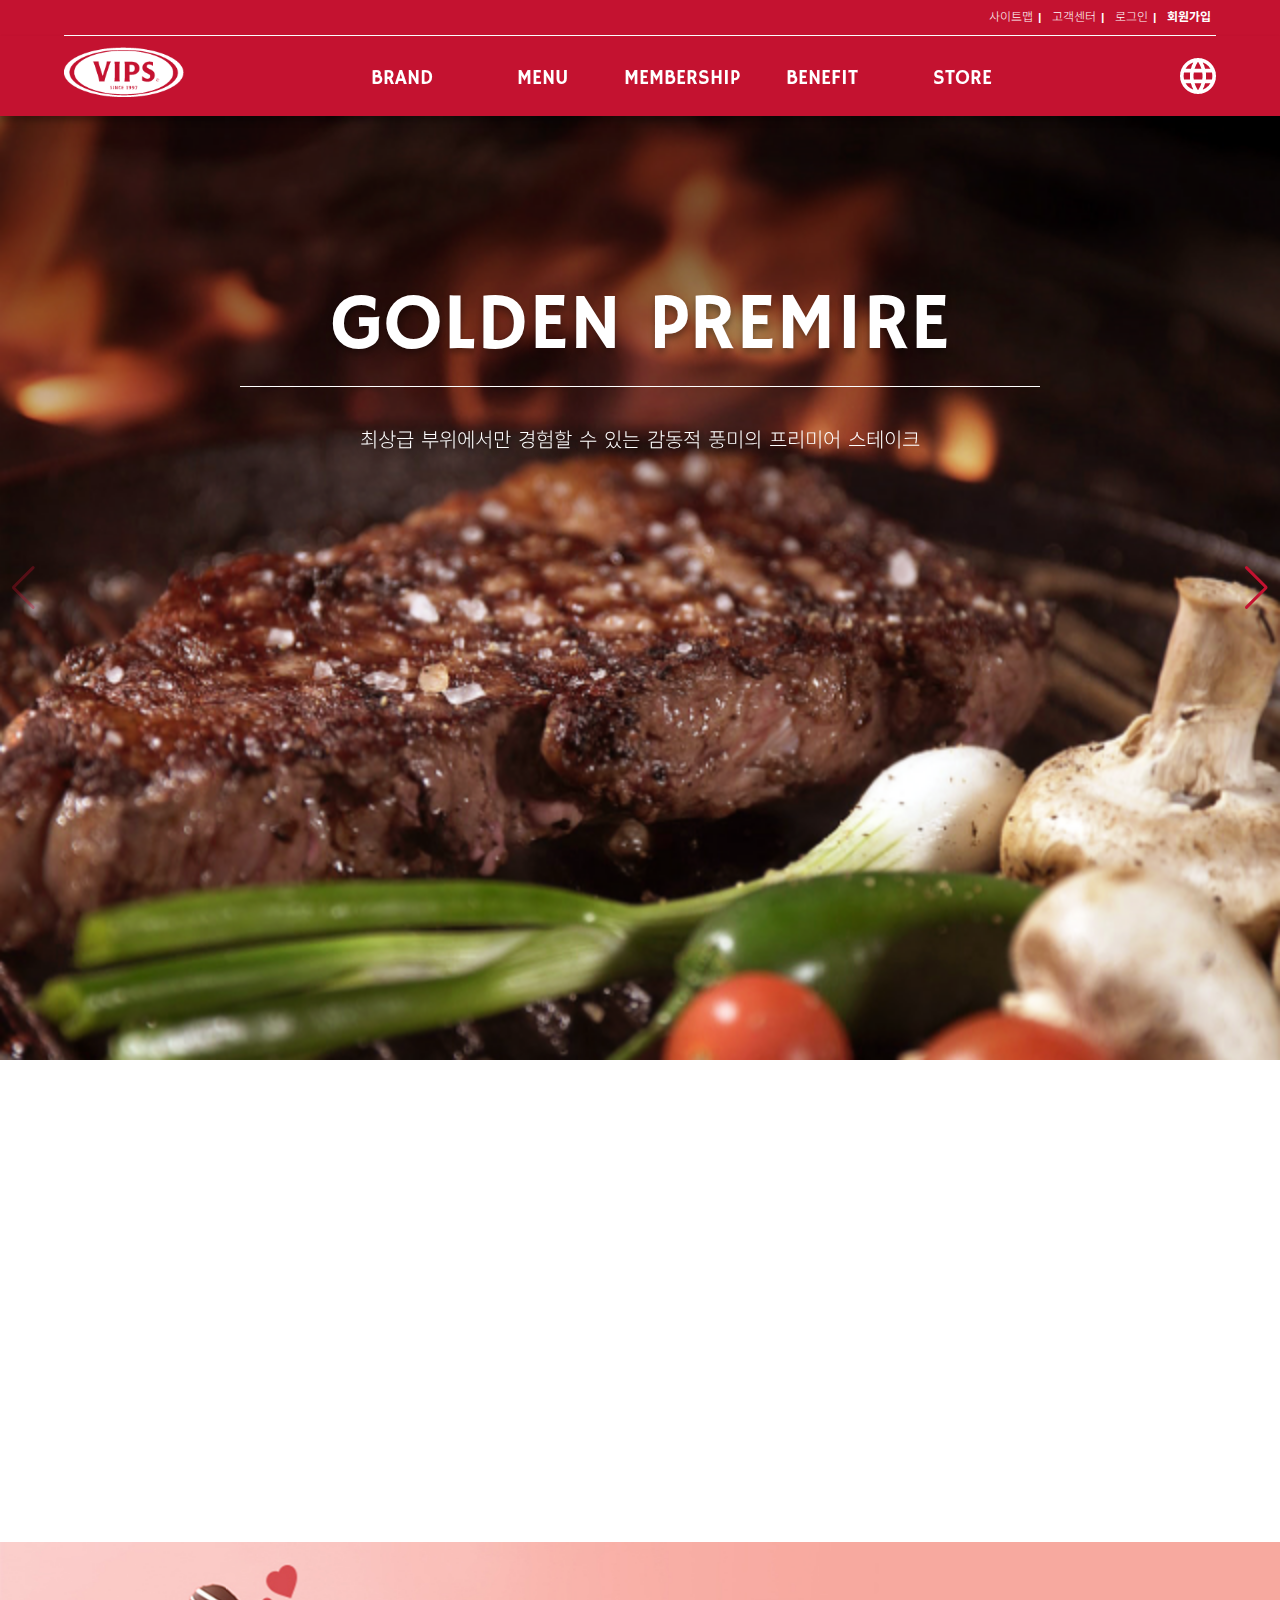
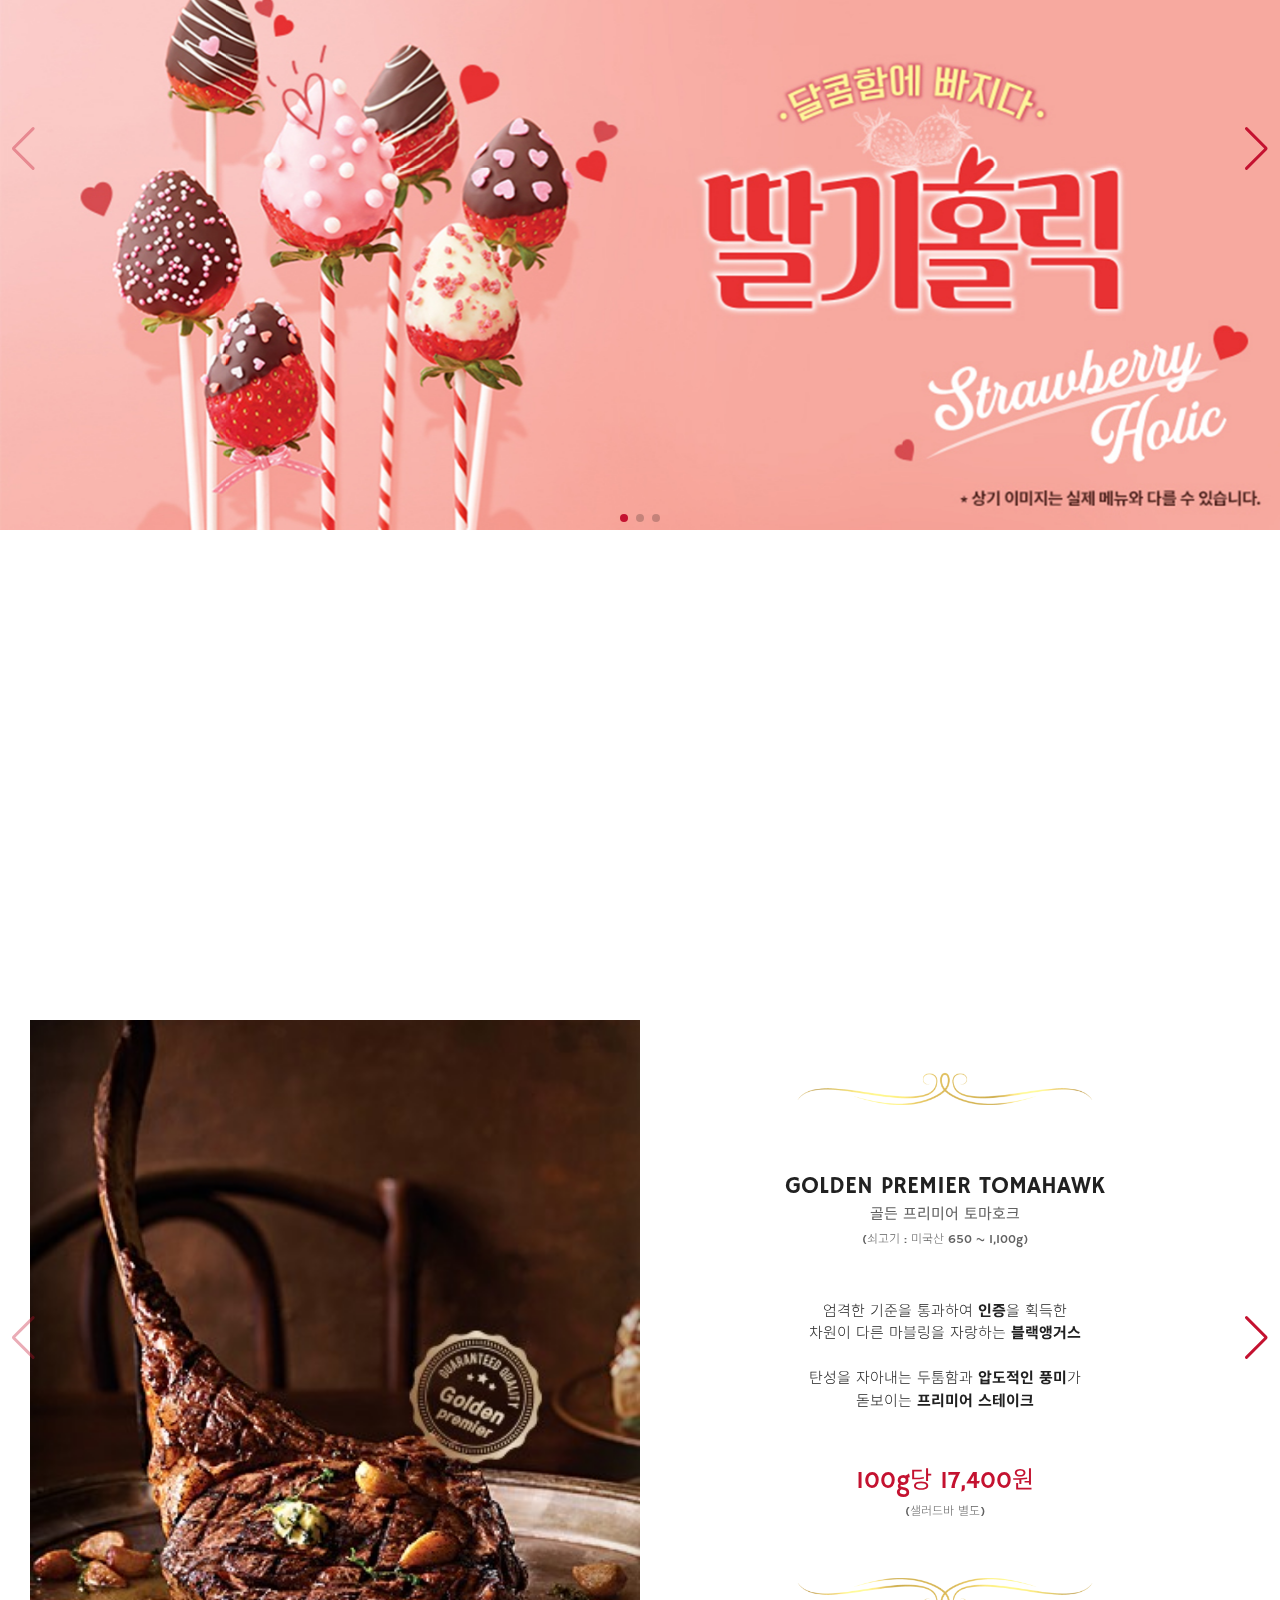
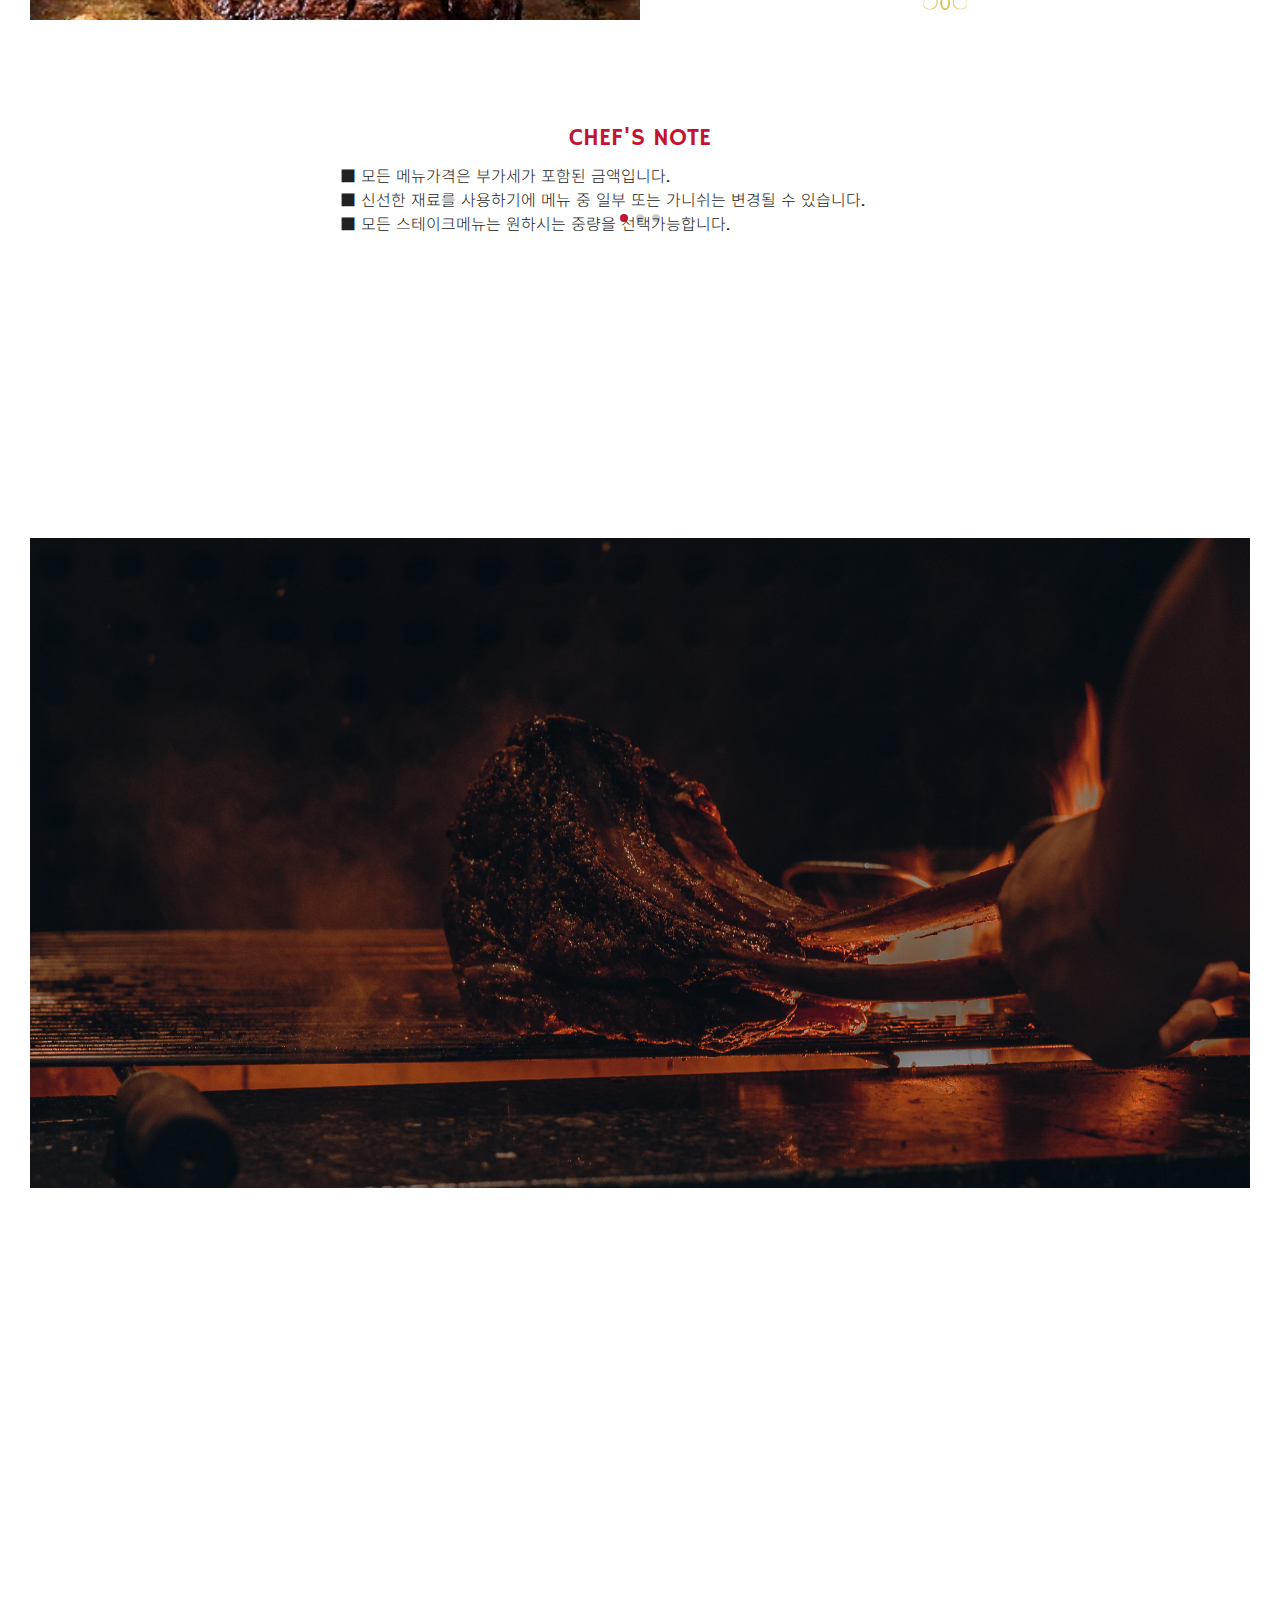
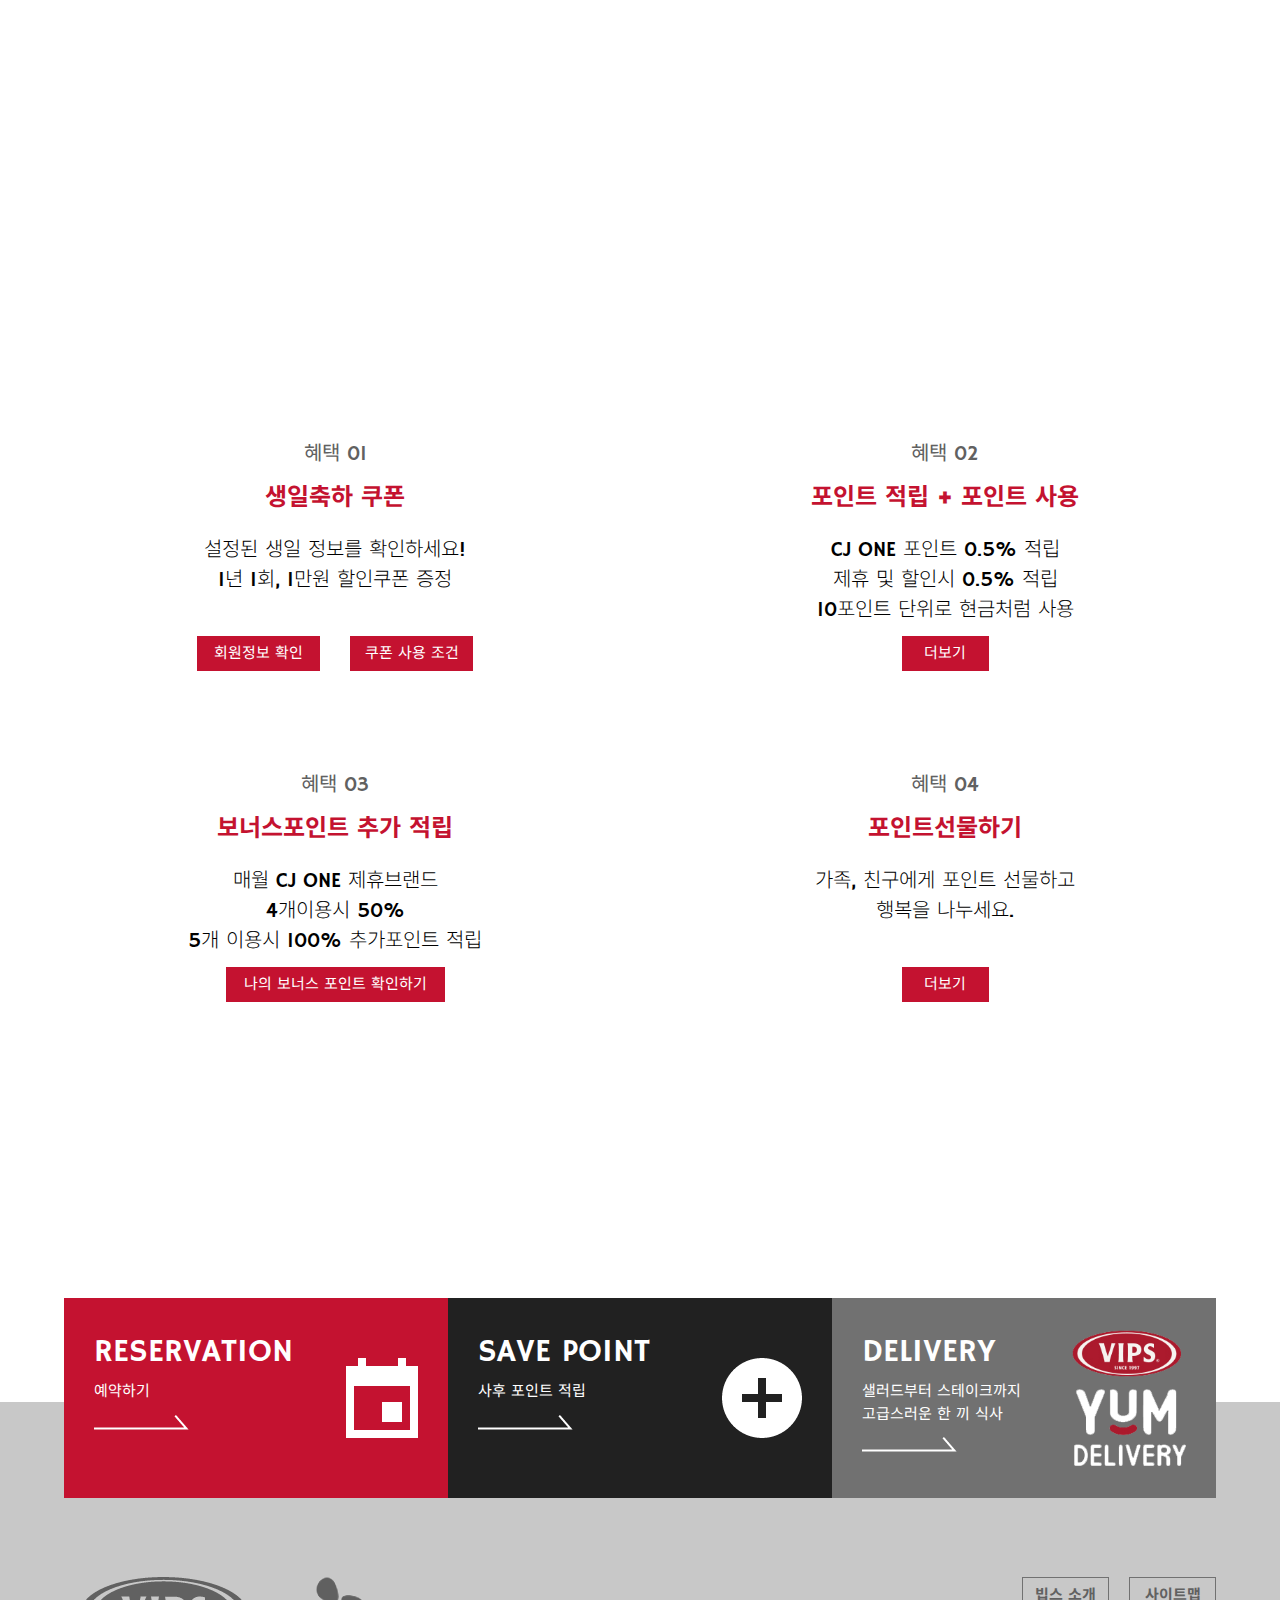
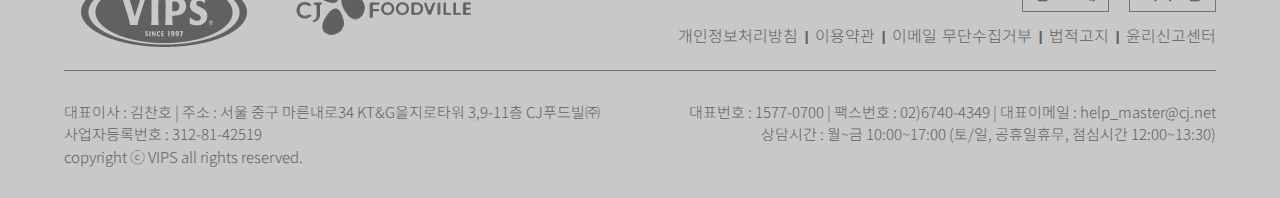
==== commit 7e0aaa09: "about, index js 추가" ====
--- a/index.html
+++ b/index.html
@@ -11,13 +11,18 @@
     <link rel="stylesheet" href="https://unpkg.com/swiper/swiper-bundle.min.css" />
     <link rel="stylesheet" href="css/common.css">
     <link rel="stylesheet" href="css/headerfooter.css">
+    <link rel="stylesheet" href="css/swiper.css">
     <link rel="stylesheet" href="css/index.css">
-    <link rel="stylesheet" href="css/swiper.css">
     <link rel=" shortcut icon" href="img/favicon-01.png">
     <link rel="icon" href="img/favicon-01.png">
 </head>
 
 <body>
+   <article class="start">
+       <div>
+           <img src="img/logo.png" alt="">
+       </div>
+   </article>
     <header>
         <section class="header_top">
             <div class="header_top_wrap">
@@ -361,7 +366,7 @@
                 <div class="title"><a class="white" href="#">VIPS BENEFIT</a></div>
                 <div class="stitle white">다양한 멤버십과 제휴할인 혜택을 누리세요.</div>
                 <ul class="membership">
-                    <li class"">
+                    <li class="sec4Li1">
                         <div class="img"><img src="img/sec4icon.png"></div>
                         <div class="txt">
                             <div class="white">MEMBERSHIP</div>
@@ -369,14 +374,14 @@
                             </div>
                         </div>
                     </li>
-                    <li class"">
+                    <li class="sec4Li2">
                         <div class="img"><img src="img/sec4icon2.png"></div>
                         <div class="txt">
                             <div class="white">SPECIAL DISCOUNT</div>
                             <div class="white">빕스 특별 제휴 할인 혜택의<br>기회를 놓치지 마세요.</div>
                         </div>
                     </li>
-                    <li class"">
+                    <li class="sec4Li3">
                         <div class="img"><img src="img/sec4icon3.png"></div>
                         <div class="txt">
                             <div class="white">GIFT CARD</div>
@@ -443,7 +448,9 @@
                 </ul>
             </article>
         </section>
-        <section class="quick">
+    </main>
+    <footer>
+       <section class="quick">
             <ul>
                 <li>
                     <a href="#">
@@ -477,8 +484,6 @@
                 </li>
             </ul>
         </section>
-    </main>
-    <footer>
         <section>
             <article class="footertop">
                 <div class="logo">
@@ -509,6 +514,7 @@
     <script src="https://ajax.googleapis.com/ajax/libs/jquery/3.6.0/jquery.min.js"></script>
     <script type="text/javascript" src="js/swiper.js"></script>
     <script type="text/javascript" src="js/js.js"></script>
+    <script type="text/javascript" src="js/index.js"></script>
 </body>
 
 </html>
--- a/css/common.css
+++ b/css/common.css
@@ -12,4 +12,21 @@
 }
 .white{
     color: #fff;
+}
+.start {
+    width: 100%;
+    height: 100vh;
+    background-color: #212121;
+    position: absolute;
+    z-index: 999999;
+    text-align: center;
+}
+.start>div{
+    width: 100%;
+    margin: auto;
+    line-height: 100vh;
+}
+.start>div>img{
+    vertical-align: middle;
+    width: 300px;
 }--- a/css/headerfooter.css
+++ b/css/headerfooter.css
@@ -234,6 +234,7 @@
     text-align: center;
     box-sizing: border-box;
     padding-top: 175px;
+    position: relative;
 }
 
 footer > section {
@@ -266,6 +267,7 @@
 .footertop > div > .top {
     display: flex;
     justify-content: flex-end;
+    
 }
 
 .footertop > div > .top > li {
@@ -288,6 +290,7 @@
     margin-top: 14px;
     display: flex;
     font-weight: 300;
+    flex-wrap: wrap;
 }
 
 .footertop > div > .bottom > li {
@@ -325,12 +328,13 @@
     width: 1440px;
     height: 200px;
     margin: auto;
-    margin-bottom: -80px;
+    position: absolute;
+    left: 50%;
+    transform: translateX(-50%);
 }
 
 .quick > ul {
     display: flex;
-    position: absolute;
     margin: auto;
     z-index: 888;
 }
@@ -430,7 +434,6 @@
     }
 
     .quick > ul {
-        position: relative;
     }
 
     .quick > ul > li {
@@ -510,10 +513,7 @@
         text-align: center;
         margin-bottom: 50px;
     }
-
-    .quick {
-        margin-bottom: 300px;
-    }
+    
 
     .quick > ul {
         flex-direction: column;
@@ -576,9 +576,7 @@
         font-size: 12px;
     }
 
-    .quick {
-        margin-bottom: 150px;
-    }
+    
 
     .quick > ul > li {
         width: 100%;
--- a/css/index.css
+++ b/css/index.css
@@ -59,6 +59,8 @@
     border-bottom: 1px solid #fff;
     text-shadow: 0 5px 6px rgba(0, 0, 0, 0.3);
     padding-top: 150px;
+    left: -500px;
+    opacity: 0;
 }
 
 .sec1 .stitle {
@@ -69,6 +71,8 @@
     font-size: 20px;
     color: #fff;
     font-weight: 300;
+    right: -600px;
+    opacity: 0;
 }
 
 .sec2 {
@@ -76,6 +80,12 @@
     text-align: center;
     position: relative;
 
+}
+.sec2 .title{
+    position: relative;
+    top: -100px;
+    
+    opacity: 0;
 }
 
 .sec2 .title > a {
@@ -163,6 +173,12 @@
     text-align: center;
     position: relative;
 
+}
+.sec3 .title{
+    position: relative;
+    top: -100px;
+    
+    opacity: 0;
 }
 
 .sec3Bg {
@@ -328,6 +344,11 @@
     text-align: center;
     position: relative;
 }
+.sec4 .title{
+    position: relative;
+    top: -100px;
+    opacity: 0;
+}
 
 .sec4 > article {
     width: 1440px;
@@ -377,6 +398,8 @@
     position: relative;
     font-size: 15px;
     font-weight: 300;
+     top: -100px;
+    opacity: 0;
 }
 
 .sec4 > article > .membership {
@@ -395,6 +418,8 @@
     margin: auto;
     text-align: center;
     margin-left: 36px;
+    bottom: -200px;
+    opacity: 0;
 }
 
 .sec4 > article > .membership > li:last-child {
@@ -431,7 +456,11 @@
     text-align: center;
     position: relative;
 }
-
+.sec5 .title{
+    position: relative;
+    top: -100px;
+    opacity: 0;
+}
 .sec5 .title > a {
     display: inline-block;
     margin: auto;
@@ -466,6 +495,8 @@
     position: relative;
     font-size: 15px;
     font-weight: 300;
+    top: -100px;
+    opacity: 0;
 }
 
 .sec5 > article > .cjone {
@@ -476,6 +507,8 @@
     width: 1440px;
     border: 1px solid #c41230;
     padding: 50px;
+    left: -600px;
+    opacity: 0;
 }
 
 .sec5 > article > .cjone > .txt {
@@ -539,6 +572,7 @@
     margin-top: 70px;
     display: flex;
     justify-content: space-between;
+    
 }
 
 .sec5 > article > .benefit > li {
@@ -649,7 +683,9 @@
 
 
 
-
+.quick{
+    bottom: 300px;
+}
 
 @media only screen and (max-width: 1440px) {
     main {}
@@ -816,7 +852,11 @@
         margin-bottom: 100px;
     }
 }
-
+@media only screen and (max-width: 900px) {
+    .quick{
+        bottom: 350px;
+    }
+}
 
 @media only screen and (max-width: 780px) {
     .sec1 {
@@ -949,6 +989,9 @@
         margin-top: 0px;
     }
 
+    .sec5{
+        margin-bottom: 500px;
+    }
     .sec5 > article > .cjone {
         padding: 20px 0;
         flex-direction: column;
@@ -989,6 +1032,13 @@
         margin-right: 0;
         margin-bottom: 100px;
     }
+    
+    
+    
+    
+    .quick{
+        bottom: 950px;
+    }
 }
 
 
@@ -1073,9 +1123,6 @@
         margin-left: 0px;
     }
 
-    .sec5 {
-        margin-bottom: 150px;
-    }
 
     .sec5 > article > .cjone > .img {
         margin: 20px auto;
@@ -1107,4 +1154,11 @@
     .sec5 > article > .benefit > li > p {
         font-size: 15px;
     }
-}
+    
+    
+    
+    .quick{
+        bottom: 850px;
+    }
+}
+
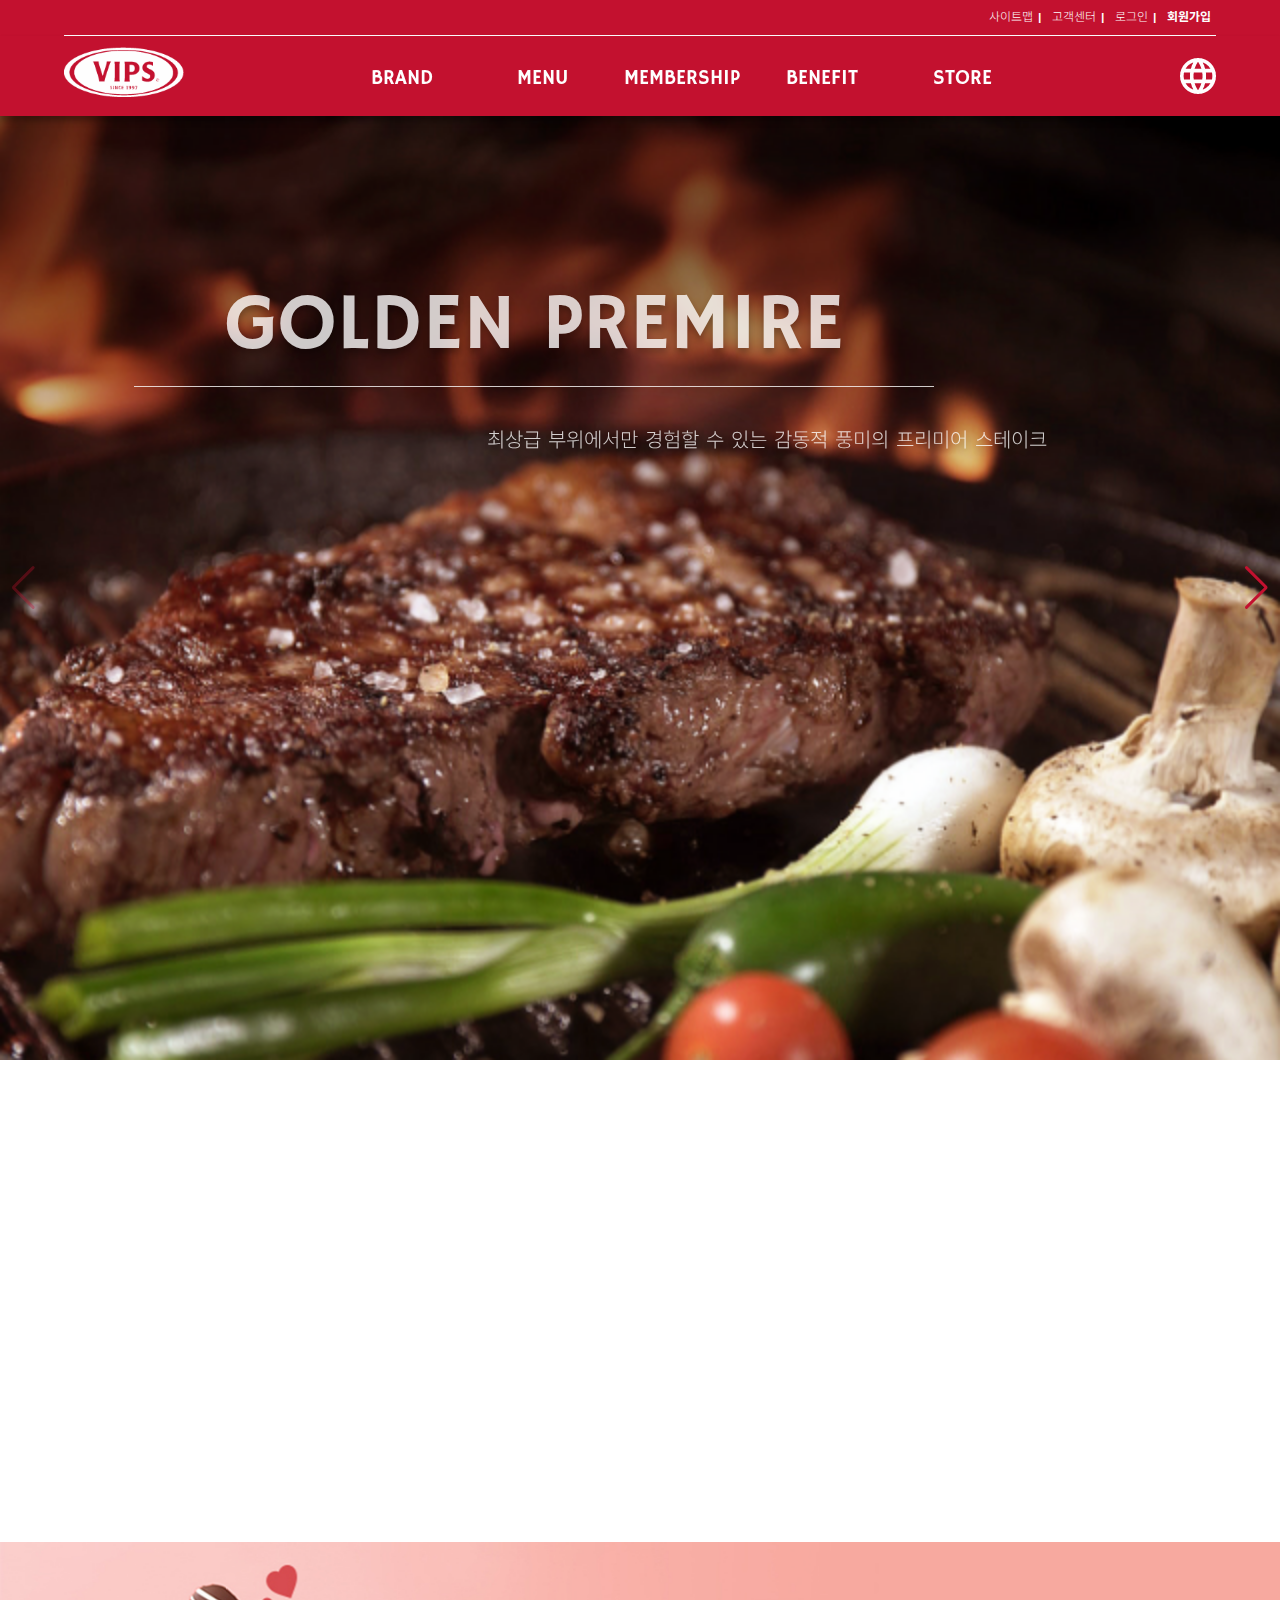
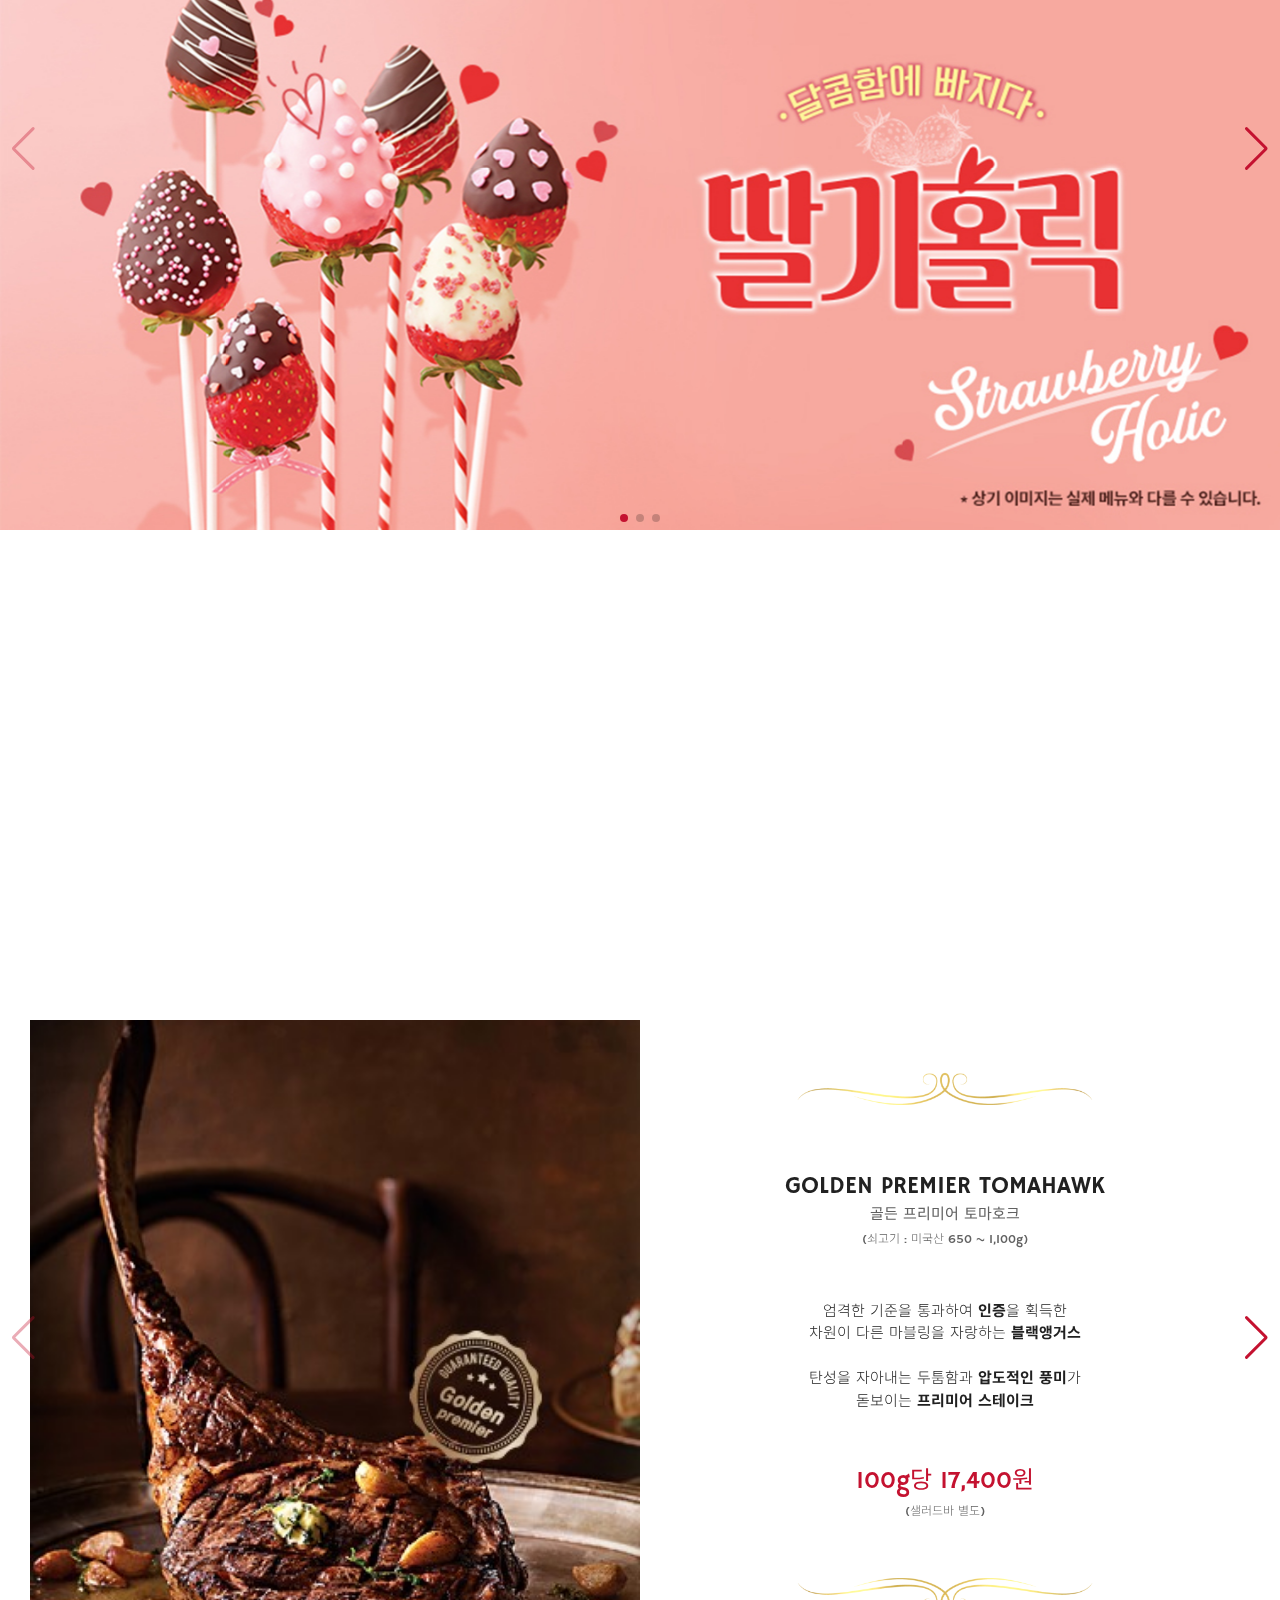
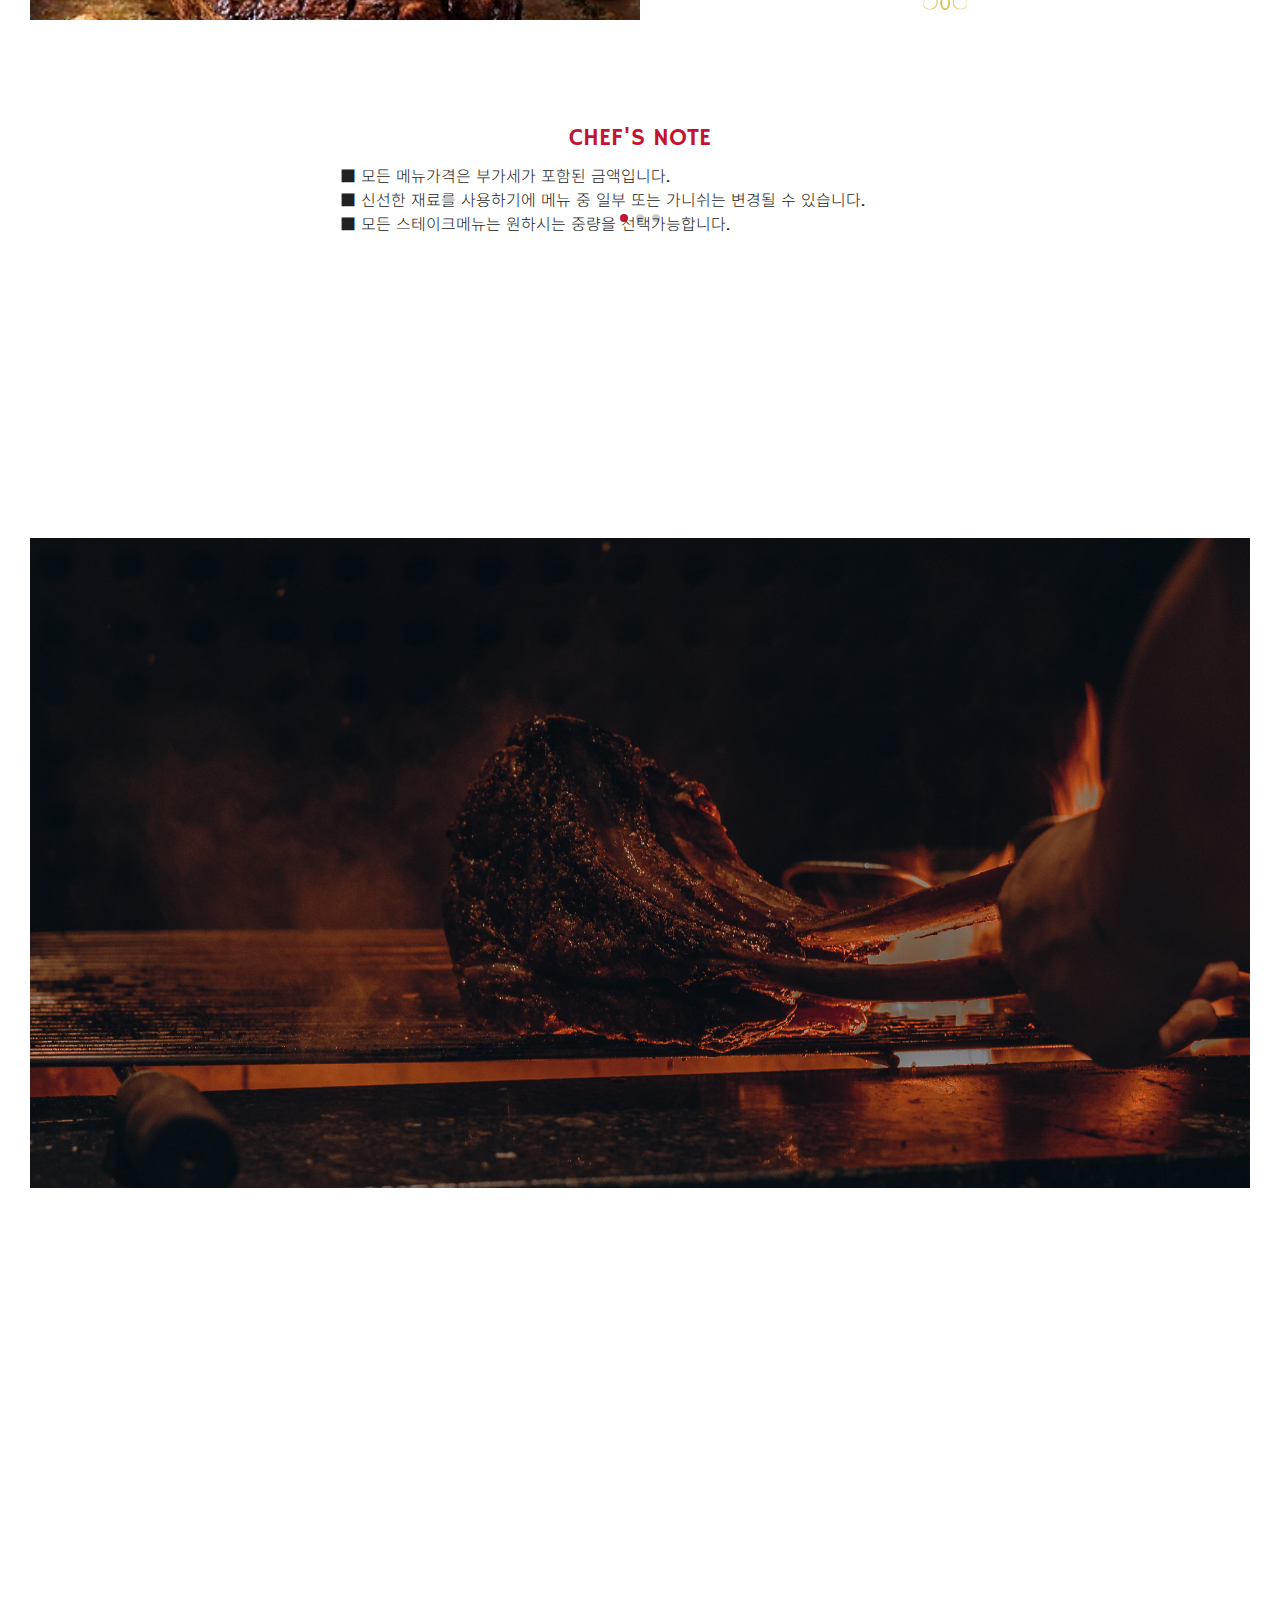
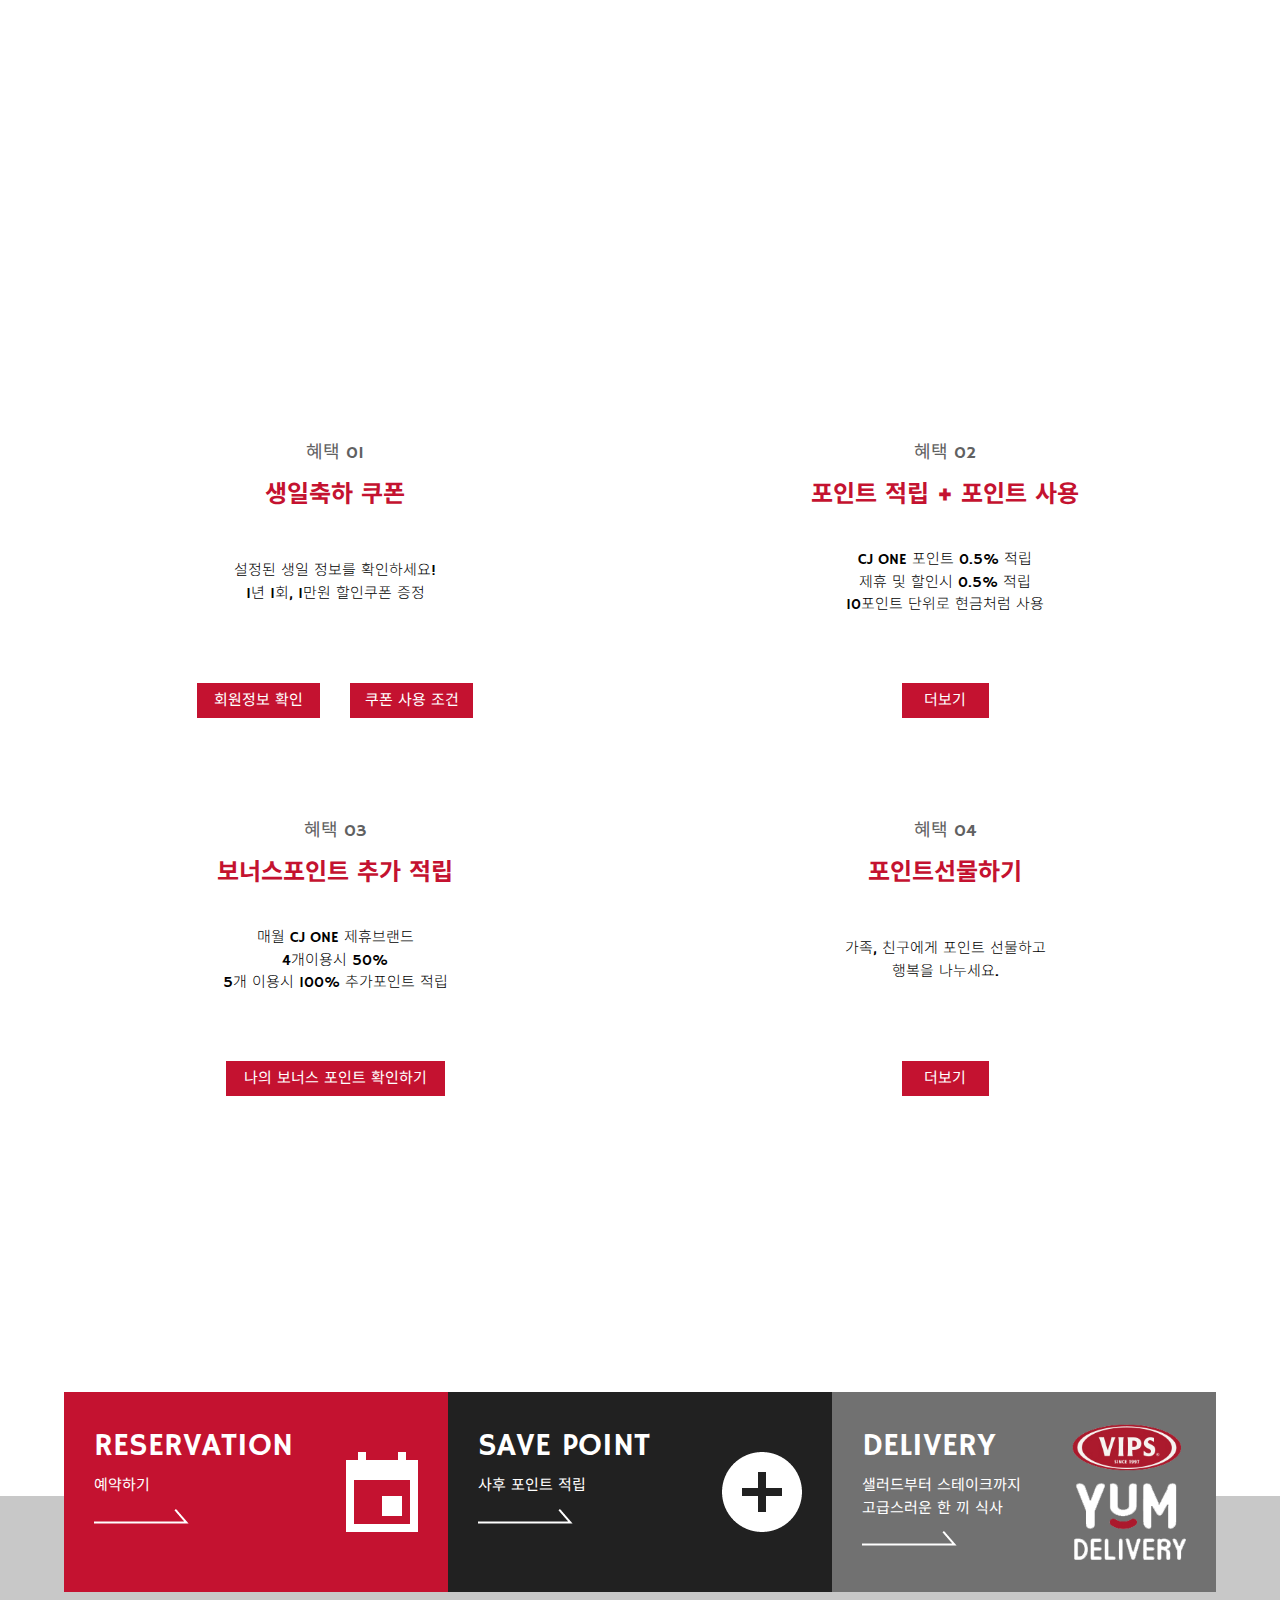
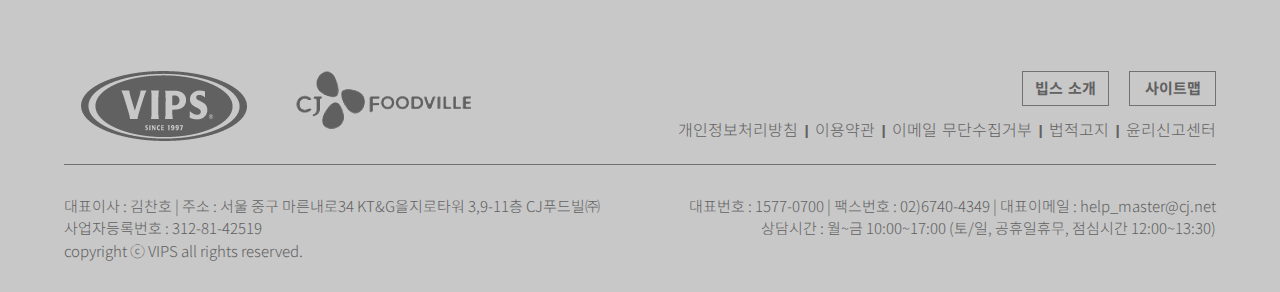
==== commit 88a9cd84: "start js 추가 / about, news css 수정 (sub nav 등)" ====
--- a/index.html
+++ b/index.html
@@ -8,7 +8,7 @@
     <meta name="description" content="Example description">
     <meta name="viewport" content="width=device-width, initial-scale=1.0">
     <link rel="stylesheet" href="css/reset.css">
-    <link rel="stylesheet" href="https://unpkg.com/swiper/swiper-bundle.min.css" />
+    <link rel="stylesheet" href="https://unpkg.com/swiper/swiper-bundle.min.css">
     <link rel="stylesheet" href="css/common.css">
     <link rel="stylesheet" href="css/headerfooter.css">
     <link rel="stylesheet" href="css/swiper.css">
@@ -18,11 +18,11 @@
 </head>
 
 <body>
-   <article class="start">
-       <div>
-           <img src="img/logo.png" alt="">
-       </div>
-   </article>
+    <article class="start">
+        <div>
+            <img src="img/logo.png" alt="">
+        </div>
+    </article>
     <header>
         <section class="header_top">
             <div class="header_top_wrap">
@@ -42,7 +42,7 @@
         </div>
         <ul class="depth1">
             <li>
-                <a href="#">BRAND</a>
+                <a href="about.html">BRAND</a>
                 <ul class="depth2">
                     <li>
                         <a href="about.html">about VIPS</a>
@@ -130,11 +130,11 @@
         <div class="headerwrap">
             <div class="btn_nav"><a href="#"><img src="img/btnnav36.png"></a></div>
 
-            <h1><a href="#"><img src="img/logowhite-02.png"></a></h1>
+            <h1><a href="index.html"><img src="img/logowhite-02.png"></a></h1>
             <nav class="top_nav">
                 <ul class="depth1">
                     <li>
-                        <a href="#">BRAND</a>
+                        <a href="about.html">BRAND</a>
                         <ul class="depth2">
                             <li>
                                 <a href="about.html">about VIPS</a>
@@ -450,7 +450,7 @@
         </section>
     </main>
     <footer>
-       <section class="quick">
+        <section class="quick">
             <ul>
                 <li>
                     <a href="#">
@@ -515,6 +515,7 @@
     <script type="text/javascript" src="js/swiper.js"></script>
     <script type="text/javascript" src="js/js.js"></script>
     <script type="text/javascript" src="js/index.js"></script>
+    <script type="text/javascript" src="js/start.js"></script>
 </body>
 
 </html>
--- a/css/index.css
+++ b/css/index.css
@@ -19,6 +19,7 @@
     height: 944px;
     position: relative;
     box-sizing: border-box;
+    overflow: hidden;
 }
 
 /*
@@ -79,6 +80,7 @@
     margin-top: 300px;
     text-align: center;
     position: relative;
+    overflow: hidden;
 
 }
 .sec2 .title{
@@ -172,6 +174,7 @@
     width: 100%;
     text-align: center;
     position: relative;
+    overflow: hidden;
 
 }
 .sec3 .title{
@@ -582,7 +585,7 @@
 
 
 .sec5 > article > .benefit > li > h3 {
-    font-size: 20px;
+    font-size: 18px;
     font-weight: 400;
     margin-bottom: 10px;
 }
@@ -594,8 +597,13 @@
 }
 
 .sec5 > article > .benefit > li > p {
-    font-size: 20px;
+    font-size: 15px;
     font-weight: 300;
+    margin-bottom: 50px;
+    height: 100px;
+    align-items: center;
+    display: flex;
+    justify-content: center;
 }
 
 .sec5 > article > .benefit > li > .btn {
@@ -1152,7 +1160,7 @@
     }
 
     .sec5 > article > .benefit > li > p {
-        font-size: 15px;
+        font-size: 12px;
     }
     
     
